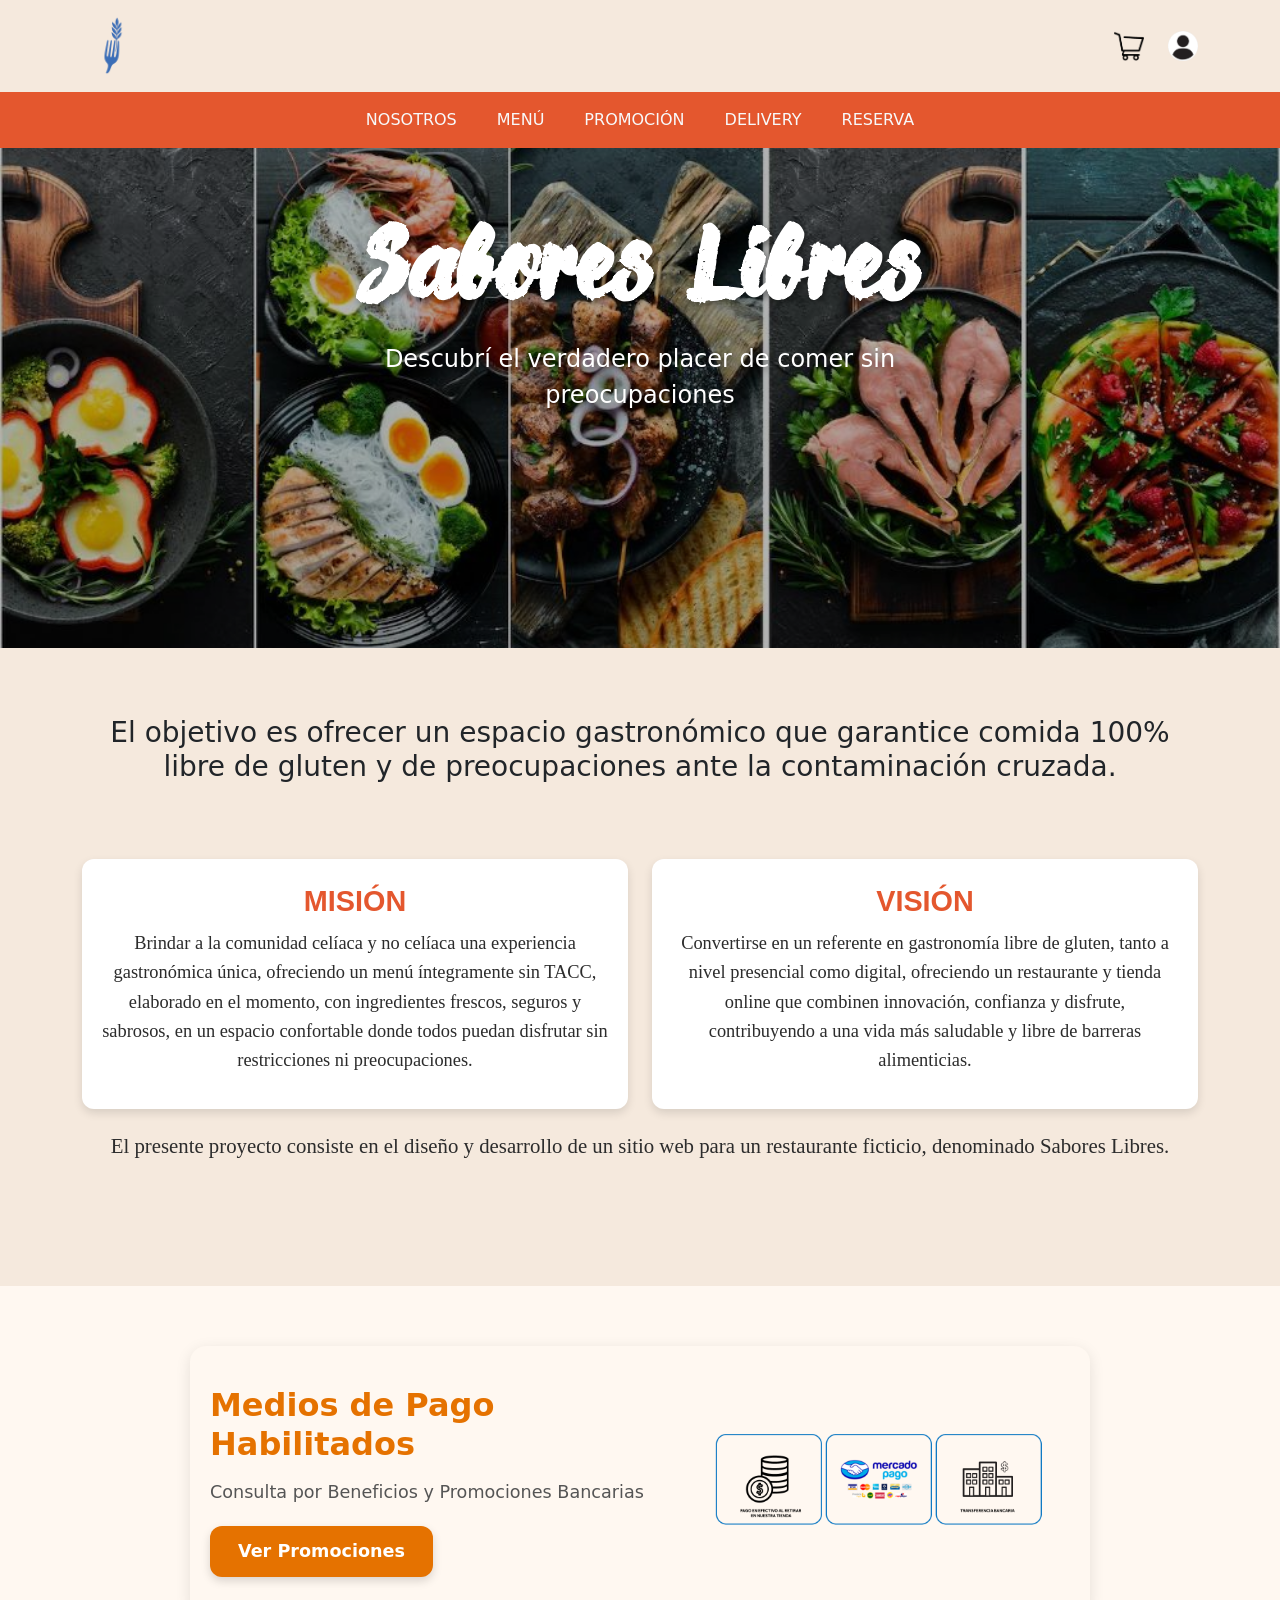
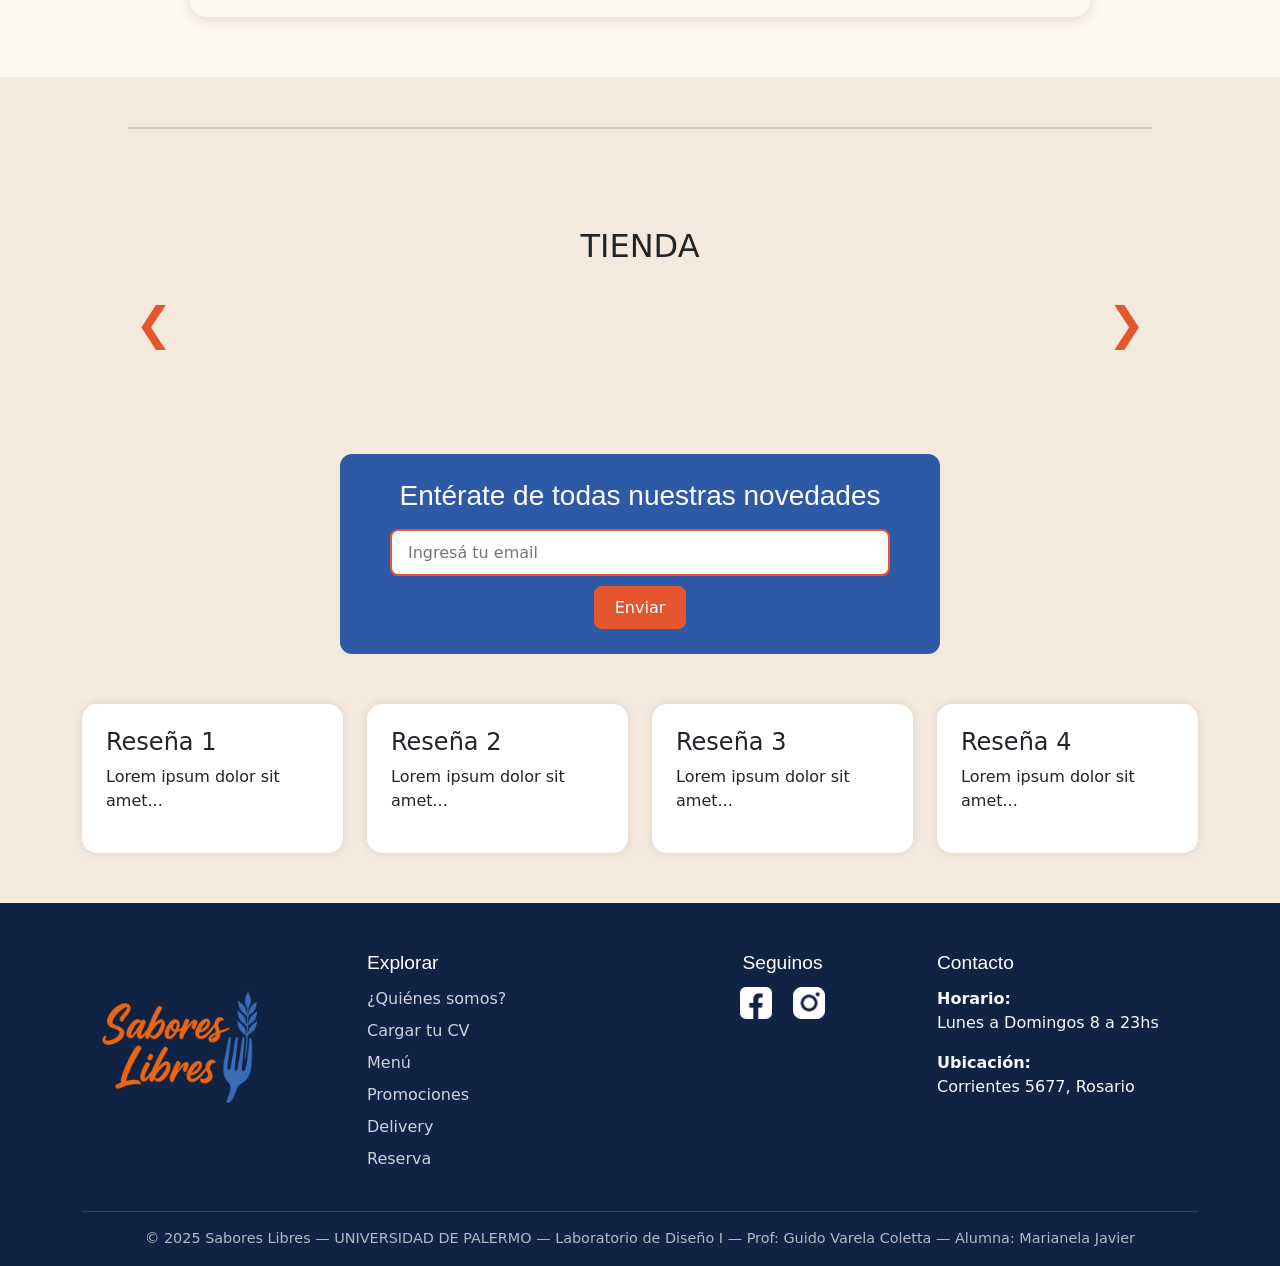
==== index.html @ a21b4529 "modificacion 1122" ====
<!DOCTYPE html>
<html lang="es">
<head>
    <meta charset="UTF-8">
    <meta name="viewport" content="width=device-width, initial-scale=1.0">
    <title>Sabores Libres SIN TACC</title>

    <!--CSS-->
    <link rel="stylesheet" href="css/style.css">

    <!--BOOTSTRAP-->
    <link href="https://cdn.jsdelivr.net/npm/bootstrap@5.3.8/dist/css/bootstrap.min.css" rel="stylesheet">


</head>


<body class="bg1"> <!-- Fondo beige general -->

<!--HEADER-->
<header class="header-principal bg1">

    <div class="container d-flex justify-content-between align-items-center py-3 position-relative">

        <!--LOGO TENEDOR-->
        <img src="img/tenedor.png" alt="Tenedor" class="tenedor-header">

        <!--ICONOS: TIENDA + USUARIO-->
        <div class="header-opciones d-flex align-items-center gap-4">
            <a href="#"><img src="img/tienda.png" alt="Tienda" class="icono-header"></a>
            <a href="#"><img src="img/usuario.png" alt="Usuario" class="icono-header"></a>
        </div>

    </div>


    <!--BARRA DE NAVEGACIÓN NARANJA -->
    <nav class="navbar navbar-expand-lg bg2">
        <div class="container">
  
        <button class="navbar-toggler" type="button"
            data-bs-toggle="collapse" data-bs-target="#navBarPrincipal">
            <span class="navbar-toggler-icon"></span>
        </button>
  
        <div class="collapse navbar-collapse justify-content-center" id="navBarPrincipal">
            <ul class="navbar-nav gap-4 text-center">
            <li class="nav-item"><a class="nav-link text-light nav-btn" data-section="inicio" href="#">NOSOTROS</a></li>
            <li class="nav-item"><a class="nav-link text-light nav-btn" data-section="menu" href="#">MENÚ</a></li>
            <li class="nav-item"><a class="nav-link text-light nav-btn" data-section="promo" href="#">PROMOCIÓN</a></li>
            <li class="nav-item"><a class="nav-link text-light nav-btn" data-section="delivery" href="#">DELIVERY</a></li>
            <li class="nav-item"><a class="nav-link text-light nav-btn" data-section="reserva" href="#">RESERVA</a></li>
            </ul>
        </div>
  
        </div>
    </nav>
   
    
    <!-- Banner superior / SLIDER -->
    <div id="bannerCarousel" class="carousel slide" data-bs-ride="carousel">

        <div class="carousel-inner">
            <div class="carousel-item active" data-bs-interval="3000">
                <img src="img/banner1.jpg" class="d-block w-100" alt="">
            </div>
            <div class="carousel-item" data-bs-interval="3000">
                <img src="img/banner2.jpg" class="d-block w-100" alt="">
            </div>
            <div class="carousel-item" data-bs-interval="3000">
                <img src="img/banner3.jpg" class="d-block w-100" alt="">
            </div>
        </div>

    </div>

    <!--TEXTO FIJO SOBRE EL SLIDER-->
        <div class="slider-text">
            <h1>Sabores Libres</h1>
            <p>Descubrí el verdadero placer de comer sin preocupaciones</p>
        </div>
</header>


</body>
<!--ÁREA DINÁMICA (FONDO BEIGE) -->
    <!--SECCIÓN MENÚ TIPO REVISTA-->
<section id="seccion-menu" class="bg1 py-5" style="display:none;">

    <div class="container text-center">

        <h2 class="mb-4">MENÚ</h2>

        <!-- Botón para descargar PDF -->
        <a href="pdf/menu.pdf" download class="btn-descargar-menu">
            📄 Descargar Menú (PDF)
        </a>
        

        <!-- CONTENEDOR TIPO REVISTA -->
        <div class="menu-revista d-flex justify-content-center align-items-center gap-3">

            <!-- Flecha izquierda -->
            <button class="menu-arrow" id="menu-prev">❮</button>

            <!-- Páginas -->
            <div class="menu-pages d-flex">

                <img id="menu-pag1" src="img/menu1.png" class="menu-img">
                <img id="menu-pag2" src="img/menu2.png" class="menu-img">

            </div>

            <!-- Flecha derecha -->
            <button class="menu-arrow" id="menu-next">❯</button>

        </div>

    </div>

</section>


<!--SECCIÓN NOSOTROS-->
<section id="seccion-nosotros" class="bg1 py-5">

    <!--CONCEPTO SABORES LIBRES-->
    <div class="contenido-dinamico mb-5 container text-center">
        <h3 class="nosotros-title">
            El objetivo es ofrecer un espacio gastronómico que garantice comida 100% libre de gluten y de preocupaciones ante la contaminación cruzada.
        </h3>
    </div>

    <!--MISIÓN Y VISIÓN-->
    <div class="mision-vision container mt-5">
        <div class="row justify-content-center g-4">

            <!--Misión-->
            <div class="col-md-6 col-12">
                <div class="mv-box">
                    <h2 class="mv-title">MISIÓN</h2>
                    <h3 class="mv-text">
                        Brindar a la comunidad celíaca y no celíaca una experiencia gastronómica única,
                        ofreciendo un menú íntegramente sin TACC, elaborado en el momento, con ingredientes
                        frescos, seguros y sabrosos, en un espacio confortable donde todos puedan disfrutar
                        sin restricciones ni preocupaciones.
                    </h3>
                </div>
            </div>

            <!--Visión-->
            <div class="col-md-6 col-12">
                <div class="mv-box">
                    <h2 class="mv-title">VISIÓN</h2>
                    <h3 class="mv-text">
                        Convertirse en un referente en gastronomía libre de gluten, tanto a nivel presencial
                        como digital, ofreciendo un restaurante y tienda online que combinen innovación,
                        confianza y disfrute, contribuyendo a una vida más saludable y libre de barreras alimenticias.
                    </h3>
                </div>
            </div>

        </div>
    </div>
    
    <div class="contenido-dinamico mb-5 container text-center">
        <h3 class="inicio-subtitle">
        El presente proyecto consiste en el diseño y desarrollo de un sitio web para un restaurante ficticio, denominado Sabores Libres.
        </h3>
    </div>

</section>


<!-- SECCIÓN RESERVA -->
<section id="seccion-reserva" class="bg1 py-5" style="display:none;">
    <div class="container text-center">
      <h2 class="mb-4">Hacé tu Reserva</h2>
      <p>"Reservá tu mesa en Sabores Libres y descubrí el verdadero placer de comer sin preocupaciones."</p>
  
      <form id="form-reserva">
        <!-- Paso 1 -->
        <div class="reserva-paso" id="reserva-paso1">
          <div class="row justify-content-center g-3">
            <div class="col-md-5">
              <label>Desayuno / Almuerzo / Merienda / Cena:</label>
              <select id="tipoReserva" class="form-select">
                <option value="">Elegí tu opción</option>
                <option>Desayuno</option>
                <option>Almuerzo</option>
                <option>Merienda</option>
                <option>Cena</option>
              </select>
            </div>
  
            <div class="col-md-5">
              <label>Cantidad de personas:</label>
              <select id="personas" class="form-select">
                <option value="">Seleccionar</option>
                <option>1</option><option>2</option><option>3</option>
                <option>4</option><option>5</option><option>6</option>
              </select>
            </div>
          </div>
  
          <button type="button" id="btnPaso1" class="btn btn-primary mt-4">Siguiente</button>
        </div>
  
        <!-- Paso 2 -->
        <div class="reserva-paso" id="reserva-paso2" style="display:none;">
          <label>Seleccioná fecha y hora:</label>
          <div class="row justify-content-center g-3 mt-3">
            <div class="col-md-5">
              <input type="date" class="form-control">
            </div>
            <div class="col-md-5">
                <label for="horaReserva" class="form-label">Horario:</label>
                <select id="horaReserva" class="form-select">
                  <option value="">Seleccioná horario</option>
                  <option>09:00</option>
                  <option>09:30</option>
                  <option>10:00</option>
                  <option>10:30</option>
                  <option>11:00</option>
                  <option>11:30</option>
                  <option>12:00</option>
                  <option>12:30</option>
                  <option>13:00</option>
                  <option>13:30</option>
                  <option>14:00</option>
                  <option>14:30</option>
                  <option>15:00</option>
                  <option>15:30</option>
                  <option>16:00</option>
                  <option>16:30</option>
                  <option>17:00</option>
                  <option>17:30</option>
                  <option>18:00</option>
                  <option>18:30</option>
                  <option>19:00</option>
                  <option>19:30</option>
                  <option>20:00</option>
                  <option>20:30</option>
                  <option>21:00</option>
                  <option>21:30</option>
                  <option>22:00</option>
                </select>
              </div>
               
          </div>
          <div class="mt-4">
            <button type="button" class="btn btn-secondary" id="volver1">Volver</button>
            <button type="button" class="btn btn-primary" id="btnPaso2">Siguiente</button>
          </div>
        </div>
  
        <!-- Paso 3 -->
        <div class="reserva-paso" id="reserva-paso3" style="display:none;">
          <div class="row justify-content-center g-3">
            <div class="col-md-5">
              <input type="text" class="form-control" placeholder="Nombre Completo">
            </div>
            <div class="col-md-5">
              <input type="tel" class="form-control" placeholder="Teléfono de contacto">
            </div>
          </div>
          <div class="mt-4">
            <button type="button" class="btn btn-secondary" id="volver2">Volver</button>
            <button type="button" class="btn btn-primary" id="btnPaso3">Siguiente</button>
          </div>
        </div>
  
        <!-- Paso 4 (Confirmación) -->
        <!-- Paso 4 (Confirmación) -->
            <div class="reserva-paso" id="reserva-paso4" style="display:none;">
                <h3>✅ ¡Tu reserva ha sido confirmada!</h3>
                <p>Nos comunicaremos contigo para finalizar los detalles.</p>
                <button type="button" class="btn btn-primary" id="volverInicio">Volver al Inicio</button>
            </div>
    </form>
    </div>
</section>


<!-- SECCIÓN DELIVERY -->
<section id="seccion-delivery" class="bg1 py-5" style="display:none;">
    <div class="container delivery-container d-flex align-items-center justify-content-between flex-wrap">
  
      <!-- Columna Izquierda -->
      <div class="delivery-text text-center text-lg-start">
        <h3 class="mb-3">¡Hacé tu Pedido!</h3>
        <p class="mb-4">Encontrá a <strong>Sabores Libres</strong> en <strong>Pedidos Ya</strong> y disfrutá nuestros sabores sin gluten donde quieras.</p>
  
        <!-- 🔗 Botón que redirige a la página oficial de Pedidos Ya -->
        <a href="https://www.pedidosya.com.ar/" target="_blank" rel="noopener noreferrer">
          <img src="img/pedidoya.jpg" alt="Pedido Ya" class="delivery-btn">
        </a>
      </div>
  
      <!-- Columna Derecha -->
      <div class="delivery-img text-center mt-4 mt-lg-0">
        <img src="img/delivery.png" alt="Repartidor Sabores Libres" class="img-fluid" style="max-width: 350px;">
      </div>
  
    </div>
  </section>  
  
<!--PROMOCION-->
<section id="seccion-promocion">
    <div class="promocion-container">
      <div class="promocion-text">
        <h2>Medios de Pago Habilitados</h2>
        <p>Consulta por Beneficios y Promociones Bancarias</p>
        <a href="#" class="promocion-btn">Ver Promociones</a>
      </div>
      <div class="promocion-img">
        <img src="img/promocion.png" alt="Promociones Bancarias">
      </div>
    </div>
</section>
  
   
</section>

<!--LÍNEA DIVISORIA-->
<div class="seccion-divider"></div>

<!--SECCIÓN TIENDA-->
<section id="seccion-tienda" class="bg1 py-5">

    <div class="container text-center">

        <h2 class="mb-4">TIENDA</h2>

        <!-- CARRUSEL -->
        <div class="tienda-wrapper">

            <button class="tienda-arrow" id="tienda-prev">❮</button>

            <!-- Ventana del carrusel -->
            <div class="tienda-viewport">
                <div class="tienda-track" id="tienda-track">
                    <!-- JS insertará los productos aquí -->
                </div>
            </div>

            <button class="tienda-arrow" id="tienda-next">❯</button>

        </div>

    </div>

</section>

<!--NEWSLETTER-->
        <section class="newsletter mt-5">
            <h3>Entérate de todas nuestras novedades</h3>
            <div class="mt-3">
                <input type="text" placeholder="Ingresá tu email">
                <button>Enviar</button>
            </div>
        </section>

        <!-- Reseñas -->
        <section class="resenas container">
            <div class="row g-4">

                <div class="col-md-3">
                    <div class="resena-box">
                        <h4>Reseña 1</h4>
                        <p>Lorem ipsum dolor sit amet...</p>
                    </div>
                </div>

                <div class="col-md-3">
                    <div class="resena-box">
                        <h4>Reseña 2</h4>
                        <p>Lorem ipsum dolor sit amet...</p>
                    </div>
                </div>

                <div class="col-md-3">
                    <div class="resena-box">
                        <h4>Reseña 3</h4>
                        <p>Lorem ipsum dolor sit amet...</p>
                    </div>
                </div>

                <div class="col-md-3">
                    <div class="resena-box">
                        <h4>Reseña 4</h4>
                        <p>Lorem ipsum dolor sit amet...</p>
                    </div>
                </div>

            </div>
        </section>

    </div>

<!-- SECCIÓN CARGA TU CV -->
<section id="seccion-cv" class="bg1 py-5" style="display:none;">
    <div class="container">
        <h2 class="text-center mb-4">Cargar tu CV</h2>
        <p class="text-center mb-4">¡Queremos conocerte! Subí tu currículum en formato PDF y nos pondremos en contacto.</p>

        <form id="form-cv" class="mx-auto" style="max-width:600px;" enctype="multipart/form-data">
            <!-- Nombre -->
            <div class="mb-3">
                <label for="nombre" class="form-label">Nombre Completo</label>
                <input type="text" class="form-control" id="nombre" name="nombre" placeholder="Tu nombre completo" required>
            </div>

            <!-- Email -->
            <div class="mb-3">
                <label for="email" class="form-label">Correo Electrónico</label>
                <input type="email" class="form-control" id="email" name="email" placeholder="tucorreo@ejemplo.com" required>
            </div>

            <!-- Teléfono -->
            <div class="mb-3">
                <label for="telefono" class="form-label">Teléfono</label>
                <input type="tel" class="form-control" id="telefono" name="telefono" placeholder="(011) 1234-5678" required>
            </div>

            <!-- Archivo PDF -->
            <div class="mb-4">
                <label for="archivo" class="form-label">Subí tu CV (PDF)</label>
                <input type="file" class="form-control" id="archivo" name="archivo" accept=".pdf" required>
            </div>

            <!-- Botones -->
            <div class="d-flex justify-content-between">
                <label class="btn btn-secondary mb-0">
                    Cargar Archivo
                    <input type="file" id="archivo-btn" name="archivo-btn" accept=".pdf" style="display:none;">
                </label>
                <button type="submit" class="btn btn-primary">Enviar</button>
            </div>
        </form>

        <!-- Mensaje de confirmación -->
        <div id="mensaje-cv" class="mt-3 text-center text-success" style="display:none;">
            ✅ ¡Tu CV ha sido enviado con éxito!
        </div>
    </div>
</section>


<!--FOOTER-->
<footer class="footer bg3 text-light pt-5 pb-3">
    <div class="container">
        <div class="row gy-4">

            <!--LOGO-->
            <div class="col-md-3 text-center text-md-start">
                <img src="img/logo.png" class="footer-logo mb-3" alt="Logo Sabores Libres">
            </div>

            <!--MENÚ-->
            <div class="col-md-3">
                <h5 class="footer-title">Explorar</h5>
                <ul class="footer-links">
                    <li><a href="#" class="nav-btn" data-section="inicio">¿Quiénes somos?</a></li>
                    <li><a href="#" onclick="mostrarSeccion('cv')">Cargar tu CV</a></li>

                    <li><a href="#" class="nav-btn" data-section="menu">Menú</a></li>
                    <li><a href="#" class="nav-btn" data-section="promo">Promociones</a></li>
                    <li><a href="#" class="nav-btn" data-section="delivery">Delivery</a></li>
                    <li><a href="#" class="nav-btn" data-section="reserva">Reserva</a></li>
                </ul>
            </div>

            <!--REDES-->
            <div class="col-md-3 text-center">
                <h5 class="footer-title">Seguinos</h5>
                <div class="footer-redes mt-2">
                    <a href="#"><img src="img/facebook.png" alt="Facebook"></a>
                    <a href="#"><img src="img/instagram.png" alt="Instagram"></a>
                </div>
            </div>

            <!--HORARIOS-->
            <div class="col-md-3">
                <h5 class="footer-title">Contacto</h5>
                <p><strong>Horario:</strong><br>Lunes a Domingos 8 a 23hs</p>
                <p><strong>Ubicación:</strong><br>Corrientes 5677, Rosario</p>
            </div>

        </div>

        <!--LÍNEA FINAL-->
        <div class="text-center mt-4 pt-3 footer-copy">
            © 2025 Sabores Libres — UNIVERSIDAD DE PALERMO — Laboratorio de Diseño I — Prof: Guido Varela Coletta — Alumna: Marianela Javier
        </div>
    </div>
</footer>

  
  


<!--BOOTSTRAP SCRIPT -->
<script src="https://cdn.jsdelivr.net/npm/bootstrap@5.3.8/dist/js/bootstrap.bundle.min.js"></script>

</body>
</html>
---- css/style.css ----
/*TIPOGRAFÍA PERSONALIZADA*/
@font-face {
    font-family: 'Richie Brusher';
    src: url('../fonts/Richie Brusher.ttf') format('truetype');
    font-display: swap;
}

/*VARIABLES GLOBALES*/
:root {
    --section: #F5E9DD;
    --header2: #E4572E;
    --botton: #2E59A7;
    --footer: #102345;
    --text: #2C2C2C;
    --text2: #FFFFFF;
}

/*FONDOS*/
.bg1 { background: var(--section); }
.bg2 { background: var(--header2); }
.bg3 { background: var(--footer); }

/*GLOBAL*/
body {
    background-color: var(--section);
    color: var(--text);
    font-family: 'Josefin Slab', serif;
}


/*HEADER*/
header {
    position: relative;
}

/*LOGO TENEDOR*/
.tenedor-header {
    width: 60px;
}

/*ICONOS: TIENDA + USUARIO*/
.icono-header {
    width: 32px;
    transition: 0.3s;
}

.icono-header:hover {
    transform: scale(1.1);
    opacity: 0.8;
}

/*ENLACES DEL HEADER (si agregrego texto)*/
.header-link {
    text-decoration: none;
    color: var(--text);
    font-family: 'Raleway', sans-serif;
    font-weight: 600;
    transition: 0.3s;
}

.header-link:hover {
    color: var(--header2);
}

.header-opciones img {
    width: 30px;
    cursor: pointer;
    transition: 0.3s ease;
}

.header-opciones img:hover {
    transform: scale(1.12);
    opacity: 0.85;
}

/*SLIDER- BANNER*/
.carousel-item img {
    width: 100%;
    height: 60vh; 
    max-height: 500px;
    object-fit: cover;
    filter: brightness(70%);
}

/*TEXTO FIJO SLIDER- BANNER*/
.slider-text {
    position: absolute;
    top: 50%;
    left: 50%;
    transform: translate(-50%, -50%);
    z-index: 10;
    text-align: center;
    color: white;
    text-shadow: 3px 3px 6px rgba(0,0,0,0.4);
}

.slider-text h1 {
    font-family: 'Richie Brusher', cursive;
    font-size: clamp(2.5rem, 8vw, 6rem);
    font-weight: 800;
}

.slider-text p {
    font-size: clamp(1rem, 2vw, 1.5rem);
}

/*ÁREA DINÁMICA*/
.content-area {
    padding-top: 4rem;
    padding-bottom: 4rem;
}

/*TIENDA + PRODUCTOS*/
    /*Contenedor*/
    .tienda-wrapper {
        display: flex;
        align-items: center;
        justify-content: center;
        gap: 15px;
    }
    
        /*Flechas*/
    .tienda-arrow {
        background: none;
        border: none;
        font-size: 45px;
        cursor: pointer;
        color: #E4572E;
        transition: 0.2s;
    }
    .tienda-arrow:hover {
        transform: scale(1.15);
    }
    
        /*VIEWPORT (ventana visible)*/
    .tienda-viewport {
        width: 80%;
        max-width: 900px;
        overflow: hidden;
        border-radius: 12px;
    }
    
        /*TRACK (carril que se mueve)*/
    .tienda-track {
        display: flex;
        transition: transform 0.4s ease; 
    }
    
        /*CADA PRODUCTO*/
    .tienda-item {
        width: 25%;            
        padding: 10px;
        text-align: center;
    }
    
    .tienda-item img {
        width: 100%;
        height: 180px;           
        object-fit: cover;
        border-radius: 10px;
        box-shadow: 0 4px 8px rgba(0,0,0,0.1);
    }
    
    .tienda-item p {
        margin: 5px 0 0;
        font-size: 14px;
    }
    
        /*RESPONSIVE*/
    @media (max-width: 768px) {
        .tienda-item {
            width: 50%;   /* En móvil → 2 productos por fila */
        }
    }



/*CONTENIDO DINÁMICO: INICIO*/

   .contenido-dinamico {
    max-width: 900px;
    margin: 0 auto;
    text-align: center;
    padding: 20px 15px;
}

.inicio-title {
    font-family: 'Raleway', sans-serif;
    font-size: 2rem;
    font-weight: 700;
    color: var(--text);
    margin-bottom: 20px;
}

.inicio-subtitle {
    font-family: 'Josefin Slab', serif;
    font-size: 1.3rem;
    font-weight: 400;
    color: var(--text);
    line-height: 1.6;
}

/*SECCIÓN MISIÓN & VISIÓN*/

   .mision-vision {
    max-width: 950px;
    margin: 0 auto;
}

.mv-box {
    background: white;
    padding: 25px 20px;
    border-radius: 12px;
    box-shadow: 0 4px 10px rgba(0,0,0,0.12);
    text-align: center;
}

.mv-title {
    font-family: 'Raleway', sans-serif;
    font-size: 1.8rem;
    font-weight: 700;
    color: var(--header2);
    margin-bottom: 10px;
}

.mv-text {
    font-family: 'Josefin Slab', serif;
    font-size: 1.15rem;
    color: var(--text);
    line-height: 1.6;
}

/* LÍNEA DIVISORIA ENTRE SECCIONES */
.seccion-divider {
    width: 80%;
    height: 2px;
    background-color: rgba(0,0,0,0.15);
    margin: 50px auto;
    border-radius: 50px;
}



/* NEWSLETTER */
.newsletter {
    background: var(--botton);
    color: white;
    padding: 25px 20px;
    border-radius: 12px;
    text-align: center;
    max-width: 600px;
    margin: 0 auto; /* centra todo el newsletter */
}

.newsletter h3 {
    font-family: 'Raleway', sans-serif;
    margin-bottom: 15px;
}

    /* Contenedor del input + botón */
.newsletter div {
    display: flex;
    justify-content: center;
    gap: 10px;
    flex-wrap: wrap; /* no se rompe en mobile */
}

    /* Input */
.newsletter input {
    padding: 0.6rem 1rem;
    border-radius: 8px;
    border: 2px solid var(--header2);
    width: 500px;
}

    /* Botón */
.newsletter button {
    padding: 0.6rem 1.3rem;
    border-radius: 8px;
    background: var(--header2);
    color: white;
    border: none;
    cursor: pointer;
    transition: 0.3s;
}

.newsletter button:hover {
    background: var(--footer);
}

    /* RESPONSIVE */
@media (max-width: 480px) {
    .newsletter {
        padding: 20px;
    }

    .newsletter div {
        flex-direction: column; 
    }

    .newsletter input,
    .newsletter button {
        width: 100%;
    }
}


/*RESEÑAS*/
.resenas {
    padding: 50px 0;
}

.resena-box {
    background: white;
    padding: 1.5rem;
    border-radius: 15px;
    box-shadow: 0 0 10px rgba(0,0,0,0.1);
}

/*FOOTER*/
   .footer {
    background: var(--footer);
    color: var(--text2);
}

.footer-logo {
    width: 200px;
}

.footer-desc {
    font-size: 0.95rem;
    opacity: 0.8;
}

.footer-title {
    font-family: 'Raleway', sans-serif;
    font-size: 1.2rem;
    margin-bottom: 0.8rem;
    color: var(--text2);
}

.footer-links {
    list-style: none;
    padding: 0;
}

.footer-links li {
    margin-bottom: 0.5rem;
}

.footer-links li a {
    color: var(--text2);
    text-decoration: none;
    opacity: 0.8;
    transition: 0.3s;
}

.footer-links li a:hover {
    opacity: 1;
    color: var(--header2);
}

.footer-redes img {
    width: 32px;
    margin: 0 8px;
    transition: 0.3s;
}

.footer-redes img:hover {
    transform: scale(1.15);
    opacity: 0.8;
}


.footer-copy {
    border-top: 1px solid rgba(255,255,255,0.2);
    padding-top: 12px;
    font-size: 0.9rem;
    opacity: 0.7;
}

    /*RESPONSIVE FOOTER*/
@media (max-width: 768px) {

    .slider-text h1 {
        font-size: 3rem;
    }

    .slider-text p {
        font-size: 1.1rem;
    }

    .tenedor-header {
        width: 45px;
        top: 5px;
        left: 5px;
    }

}

/* REVISTA MENÚ */
.menu-img {
    width: 350px;
    height: 500px;
    object-fit: cover;
    border-radius: 10px;
    box-shadow: 0 0 8px rgba(0,0,0,0.2);
}

.menu-revista {
    margin-top: 30px;
}

.menu-arrow {
    background: none;
    border: none;
    font-size: 2.5rem;
    cursor: pointer;
    padding: 10px;
    color: var(--header2);
}

.menu-arrow:hover {
    opacity: 0.7;
}

    /* Responsive */
@media (max-width: 768px) {
    .menu-img {
        width: 150px;
        height: 220px;
    }
}


/*ESTILOS REVISTA – MENÚ*/
.menu-revista {
    display: flex;
    justify-content: center;
    align-items: center;
    gap: 25px;
    margin-top: 30px;
}

.menu-img {
    width: 350px;
    height: 500px;
    object-fit: cover;
    border-radius: 12px;
    box-shadow: 0 4px 12px rgba(0,0,0,0.25);
}

    /* Contenedor de páginas lado a lado */
.menu-pages {
    display: flex;
    gap: 15px;
}

    /* Flechas */
.menu-arrow {
    background: var(--header2);
    color: white;
    border: none;
    font-size: 2rem;
    width: 55px;
    height: 55px;
    border-radius: 50%;
    cursor: pointer;
    transition: 0.25s;
    display: flex;
    align-items: center;
    justify-content: center;
}

.menu-arrow:hover {
    background: var(--botton);
    transform: scale(1.1);
}

    /* RESPONSIVE REVISTA*/
@media (max-width: 768px) {

    .menu-img {
        width: 150px;
        height: 220px;
        border-radius: 8px;
    }

    .menu-arrow {
        width: 45px;
        height: 45px;
        font-size: 1.5rem;
    }

    .menu-pages {
        gap: 8px;
    }
}


/*BOTÓN DESCARGAR MENÚ PDF*/

.btn-descargar-menu {
    display: inline-block;
    background: var(--header2);
    color: white;
    padding: 12px 28px;
    font-size: 1.2rem;
    border-radius: 10px;
    text-decoration: none;
    font-weight: 600;
    transition: 0.3s;
    box-shadow: 0 4px 10px rgba(0,0,0,0.15);
}

.btn-descargar-menu:hover {
    background: var(--botton);
    transform: translateY(-3px);
}


/* RESERVAS */
    /*CONTENEDOR GENERAL DEL FORMULARIO*/
#seccion-reserva {
    background-color: #fff8f0; /* beige claro */
    padding: 3rem 2rem;
    border-radius: 20px;
    box-shadow: 0 8px 20px rgba(0,0,0,0.1);
    max-width: 600px;
    margin: 3rem auto;
    position: relative;
    z-index: 10;
  }
  
  /*TÍTULO*/
  #seccion-reserva h2 {
    text-align: center;
    color: #e07a2c; /* naranja principal */
    margin-bottom: 1.5rem;
    font-family: 'Poppins', sans-serif;
    font-weight: 600;
    letter-spacing: 1px;
  }
  
    /*CAMPOS DEL FORMULARIO */
  #seccion-reserva form {
    display: flex;
    flex-direction: column;
    gap: 1rem;
  }
  
  #seccion-reserva label {
    font-weight: 500;
    color: #444;
  }
  
  #seccion-reserva input,
  #seccion-reserva select,
  #seccion-reserva textarea {
    padding: 0.8rem;
    border: 1.5px solid #ccc;
    border-radius: 10px;
    font-size: 1rem;
    transition: all 0.3s ease;
  }
  
  /*Efecto al pasar el mouse sobre los campos */
  #seccion-reserva input:hover,
  #seccion-reserva select:hover,
  #seccion-reserva textarea:hover {
    border-color: #e07a2c;
    background-color: #fff1e6;
  }
  
  /*BOTÓN PRINCIPAL */
  #seccion-reserva button {
    background-color: #e07a2c;
    color: white;
    border: none;
    border-radius: 12px;
    padding: 0.9rem;
    font-size: 1.1rem;
    font-weight: 600;
    cursor: pointer;
    transition: all 0.3s ease;
    margin-top: 1rem;
  }
  
  /*EFECTO HOVER DEL BOTÓN */
  #seccion-reserva button:hover {
    background-color: #ff9c4a;
    transform: translateY(-3px);
    box-shadow: 0 5px 15px rgba(224, 122, 44, 0.4);
  }
  
  /*MENSAJE DE CONFIRMACIÓN (paso 4) */
  #mensaje-confirmacion {
    text-align: center;
    font-size: 1.2rem;
    color: #2d6a4f;
    background-color: #e6ffea;
    border: 1px solid #b7f2c2;
    border-radius: 12px;
    padding: 1rem;
    margin-top: 1.5rem;
    display: none; /* se muestra solo cuando se confirma */
  }
  
  /*AJUSTE DE ALINEACIÓN DEL PASO 1*/
#seccion-reserva .reserva-paso .row {
    display: flex;
    justify-content: center;
    align-items: flex-start;
    flex-wrap: wrap;
    gap: 1.5rem;
  }
  
  #seccion-reserva .reserva-paso .col-md-5 {
    flex: 1 1 300px; 
    max-width: 400px;
  }
  
  #seccion-reserva select.form-select {
    height: 50px;
    border-radius: 12px;
    border: 2px solid #e8e8e8;
    background-color: #fff;
    transition: all 0.3s ease;
  }
  
  #seccion-reserva select.form-select:hover {
    border-color: #ff7f00;
    box-shadow: 0 0 6px rgba(255, 127, 0, 0.3);
  }
  
    /*SELECT FECHA Y HORA (PASO 2)*/
#seccion-reserva select.form-select {
    height: 50px;
    border-radius: 12px;
    border: 2px solid #e8e8e8;
    font-size: 1rem;
    background-color: #fff;
    transition: all 0.3s ease;
    padding: 10px 15px;
  }
  
  #seccion-reserva select.form-select:hover {
    border-color: #ff7f00;
    box-shadow: 0 0 6px rgba(255, 127, 0, 0.3);
  }
  
  #seccion-reserva select.form-select:focus {
    border-color: #ff7f00;
    box-shadow: 0 0 6px rgba(255, 127, 0, 0.4);
    outline: none;
  }

  #volverInicio {
    background-color: #ff7f00;
    border: none;
    color: #fff;
    padding: 10px 25px;
    border-radius: 12px;
    font-size: 1rem;
    transition: all 0.3s ease;
    margin-top: 20px;
  }
  
  #volverInicio:hover {
    background-color: #e76e00;
    transform: scale(1.05);
  }

/*SECCIÓN DELIVERY*/
#seccion-delivery {
    background-color: #fff8f1; /* fondo claro cálido */
    padding: 60px 20px;
    display: flex;
    justify-content: center;
    align-items: center;
    flex-direction: column;
    border-top: 3px solid #f9a43f; /* línea naranja superior */
  }
  
  .delivery-container {
    background-color: #ffffff;
    border-radius: 16px;
    box-shadow: 0 4px 15px rgba(0, 0, 0, 0.1);
    padding: 40px;
    display: flex;
    align-items: center;
    justify-content: center;
    flex-wrap: wrap;
    max-width: 900px;
    width: 100%;
    gap: 40px;
  }
  
  /*Texto centrado */
  .delivery-text {
    flex: 1 1 350px;
    text-align: center;
  }
  
  .delivery-text h3 {
    color: #e57200;
    font-size: 2rem;
    font-weight: 700;
    margin-bottom: 15px;
  }
  
  .delivery-text p {
    color: #555;
    font-size: 1.1rem;
    margin-bottom: 25px;
    line-height: 1.6;
  }
  
  /*Botón PedidosYa*/
  .delivery-btn {
    width: 180px;
    border-radius: 12px;
    transition: all 0.3s ease;
    border: 2px solid transparent;
  }
  
  .delivery-btn:hover {
    transform: scale(1.05);
    border-color: #f9a43f;
    box-shadow: 0 0 15px rgba(249, 164, 63, 0.4);
  }
  
  /*Imagen del repartidor*/
  .delivery-img img {
    max-width: 350px;
    width: 100%;
    border-radius: 16px;
    transition: transform 0.3s ease;
  }
  
  .delivery-img img:hover {
    transform: scale(1.03);
  }
  
  /*Responsive*/
  @media (max-width: 768px) {
    .delivery-container {
      flex-direction: column;
      text-align: center;
      padding: 30px 20px;
    }
  
    .delivery-text {
      text-align: center;
    }
  
    .delivery-btn {
      width: 150px;
    }
  
    .delivery-img img {
      max-width: 280px;
    }
  }

  #seccion-promocion {
    background-color: #fff8f1; /* fondo claro cálido */
    padding: 60px 20px;
    display: flex;
    justify-content: center;
}

  
/*PROMOCION*/
    /* CONTENEDOR PRINCIPAL */
.promocion-container {
    display: flex;
    justify-content: center;
    align-items: center;
    flex-wrap: wrap; /* permite que se adapten en móvil */
    gap: 40px;
    max-width: 900px;
    margin: 0 auto;
    padding: 40px 20px;
    background-color: #fff8f1; /* fondo cálido similar a Delivery */
    border-radius: 16px;
    box-shadow: 0 4px 15px rgba(0,0,0,0.1);
}

    /* TEXTO */
.promocion-text {
    flex: 1 1 350px;
    text-align: left;
}

.promocion-text h2 {
    color: #e57200;
    font-size: 2rem;
    font-weight: 700;
    margin-bottom: 15px;
}

.promocion-text p {
    color: #555;
    font-size: 1.1rem;
    line-height: 1.6;
    margin-bottom: 20px;
}

    /* BOTÓN */
.promocion-btn {
    display: inline-block;
    background-color: #e57200;
    color: white;
    padding: 12px 28px;
    font-size: 1.1rem;
    font-weight: 600;
    border-radius: 12px;
    text-decoration: none;
    transition: all 0.3s ease;
    box-shadow: 0 4px 10px rgba(0,0,0,0.15);
}

.promocion-btn:hover {
    background-color: #f9a43f;
    transform: translateY(-3px);
    box-shadow: 0 5px 15px rgba(249, 164, 63, 0.4);
}

    /* IMAGEN */
.promocion-img {
    flex: 1 1 300px;
    text-align: center;
}

.promocion-img img {
    width: 100%;
    max-width: 350px;
    border-radius: 16px;
    transition: transform 0.3s ease;
}

.promocion-img img:hover {
    transform: scale(1.03);
}

    /* RESPONSIVE PROMOCIÓN*/
@media (max-width: 768px) {
    .promocion-container {
        flex-direction: column;
        text-align: center;
        padding: 30px 15px;
    }

    .promocion-text {
        text-align: center;
    }

    .promocion-btn {
        width: 80%;
        max-width: 250px;
    }

    .promocion-img img {
        max-width: 280px;
    }
}

/*SECCIÓN CARGA TU CV*/
   #seccion-cv {
    background-color: #f8f5f0; /* fondo beige */
    padding: 60px 20px;
}

#seccion-cv h2 {
    font-size: 2rem;
    font-weight: 700;
    color: #333;
    text-align: center;
    margin-bottom: 15px;
}

#seccion-cv p {
    font-size: 1.1rem;
    color: #555;
    text-align: center;
    margin-bottom: 30px;
}

    /* FORMULARIO */
#form-cv {
    background-color: #fff;
    padding: 30px;
    border-radius: 12px;
    box-shadow: 0 4px 12px rgba(0,0,0,0.1);
    max-width: 600px;
    margin: 0 auto;
}

#form-cv .form-label {
    font-weight: 500;
    color: #333;
}

#form-cv .form-control {
    border-radius: 8px;
    border: 1.5px solid #ccc;
    padding: 0.6rem 1rem;
    margin-bottom: 15px;
    font-size: 1rem;
    transition: all 0.3s ease;
}

#form-cv .form-control:hover,
#form-cv .form-control:focus {
    border-color: #e07a2c;
    box-shadow: 0 0 6px rgba(224, 122, 44, 0.2);
    outline: none;
}

    /* BOTONES */
#form-cv .btn {
    border-radius: 8px;
    min-width: 140px;
    padding: 0.6rem 1.2rem;
    font-weight: 600;
    cursor: pointer;
    transition: all 0.3s ease;
}

    /* Botón enviar */
#form-cv button.btn-primary {
    background-color: #2e59a7;
    color: #fff;
    border: none;
}

#form-cv button.btn-primary:hover {
    background-color: #1f3f7a;
    transform: translateY(-2px);
    box-shadow: 0 4px 12px rgba(0,0,0,0.2);
}

    /* Botón personalizado subir archivo */
#form-cv .btn-upload {
    position: relative;
    overflow: hidden;
    cursor: pointer;
    display: inline-block;
    background-color: #6c757d;
    color: #fff;
    padding: 0.6rem 1.2rem;
    font-weight: 600;
    border-radius: 8px;
    text-align: center;
    transition: all 0.3s ease;
}

#form-cv .btn-upload:hover {
    background-color: #5a6268;
}

#form-cv .btn-upload input[type="file"] {
    position: absolute;
    top: 0;
    left: 0;
    opacity: 0;
    width: 100%;
    height: 100%;
    cursor: pointer;
}

    /* Ícono PDF al lado del nombre de archivo */
#form-cv .btn-upload span::before {
    content: "📄 ";
    margin-right: 8px;
}

    /* Contenedor botones */
#form-cv .d-flex {
    display: flex;
    justify-content: space-between;
    gap: 15px;
    flex-wrap: wrap;
    margin-top: 20px;
}

    /* MENSAJE DE ÉXITO */
#mensaje-cv {
    font-weight: 600;
    color: green;
    font-size: 1.1rem;
    text-align: center;
    margin-top: 20px;
    display: none;
    animation: fadeInOut 4s ease forwards;
}

    /* Animación fade */
@keyframes fadeInOut {
    0%, 80% { opacity: 0; }
    10%, 70% { opacity: 1; }
}

    /*RESPONSIVE CARGA TU CV*/
@media (max-width: 768px) {
    #form-cv {
        padding: 20px;
    }

    #form-cv .d-flex {
        flex-direction: column;
        gap: 10px;
    }

    #form-cv .btn {
        width: 100%;
    }
}
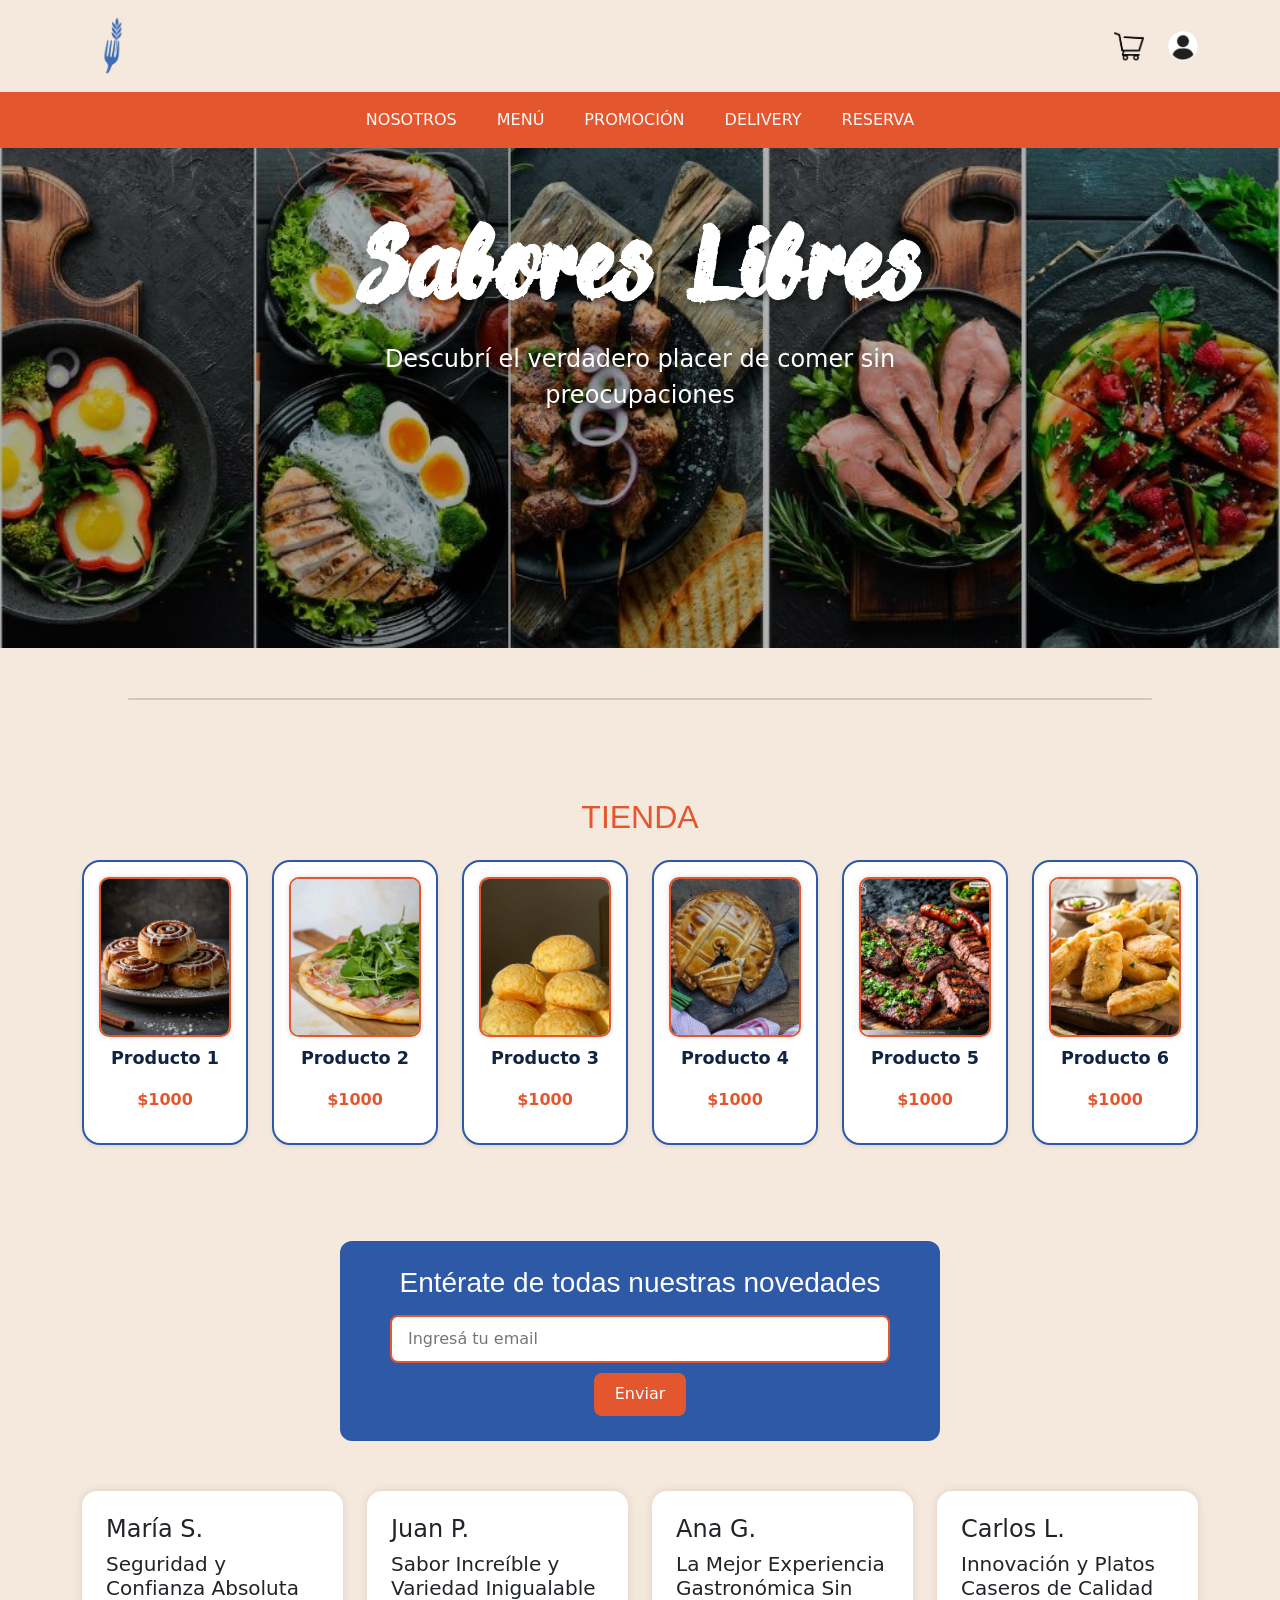
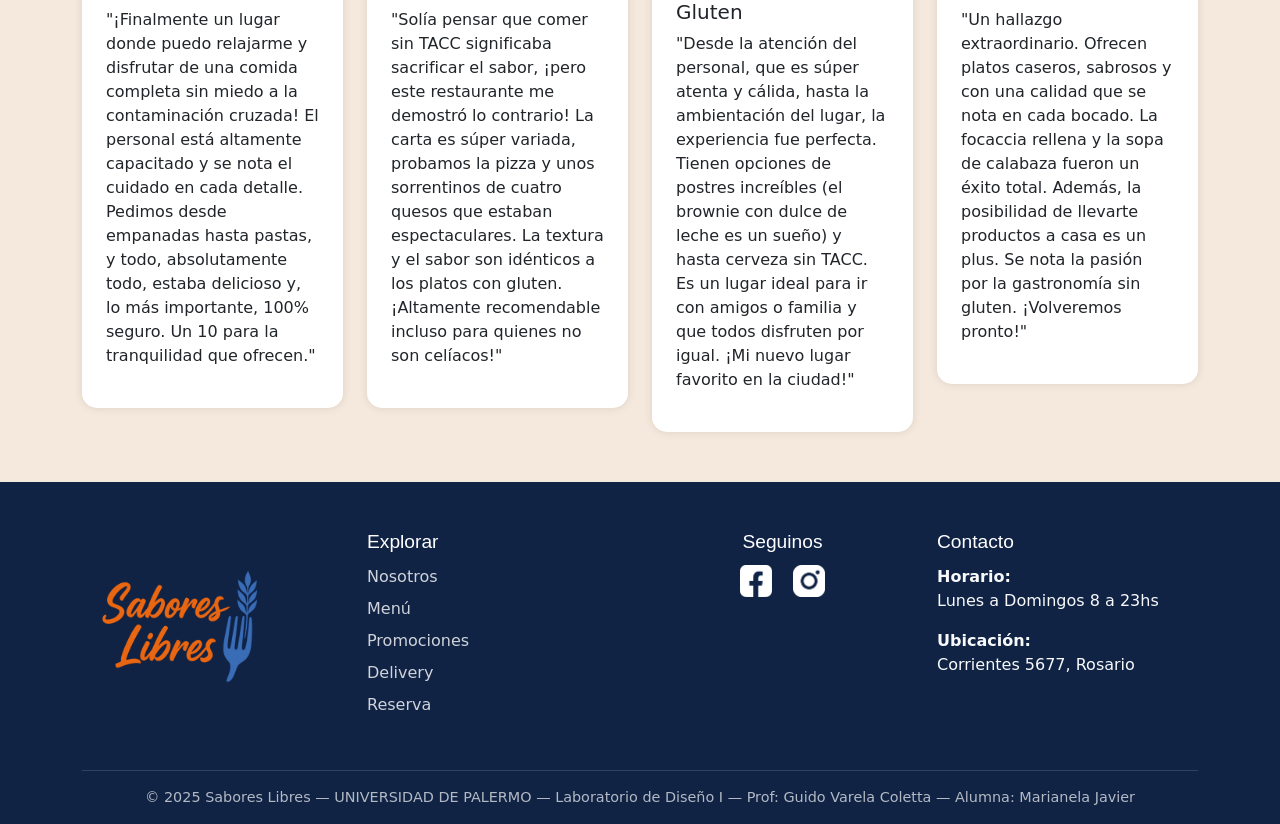
==== commit 9952c734: "modificacion 2128" ====
--- a/index.html
+++ b/index.html
@@ -14,10 +14,10 @@
 
 </head>
 
-
 <body class="bg1"> <!-- Fondo beige general -->
 
 <!--HEADER-->
+    <!--BARRA 1 LOGO + TIENDA + USUARIO -->
 <header class="header-principal bg1">
 
     <div class="container d-flex justify-content-between align-items-center py-3 position-relative">
@@ -44,12 +44,12 @@
         </button>
   
         <div class="collapse navbar-collapse justify-content-center" id="navBarPrincipal">
-            <ul class="navbar-nav gap-4 text-center">
-            <li class="nav-item"><a class="nav-link text-light nav-btn" data-section="inicio" href="#">NOSOTROS</a></li>
-            <li class="nav-item"><a class="nav-link text-light nav-btn" data-section="menu" href="#">MENÚ</a></li>
-            <li class="nav-item"><a class="nav-link text-light nav-btn" data-section="promo" href="#">PROMOCIÓN</a></li>
-            <li class="nav-item"><a class="nav-link text-light nav-btn" data-section="delivery" href="#">DELIVERY</a></li>
-            <li class="nav-item"><a class="nav-link text-light nav-btn" data-section="reserva" href="#">RESERVA</a></li>
+            <ul class="navbar-nav gap-4 MS-auto text-center">
+            <li class="nav-item"><a class="nav-link text-light nav-btn" href="nosotros.html">NOSOTROS</a></li>
+            <li class="nav-item"><a class="nav-link text-light nav-btn" href="menu.html">MENÚ</a></li>
+            <li class="nav-item"><a class="nav-link text-light nav-btn" href="promocion.html">PROMOCIÓN</a></li>
+            <li class="nav-item"><a class="nav-link text-light nav-btn" href="delivery.html">DELIVERY</a></li>
+            <li class="nav-item"><a class="nav-link text-light nav-btn" href="reserva.html">RESERVA</a></li>
             </ul>
         </div>
   
@@ -84,273 +84,78 @@
 
 </body>
 <!--ÁREA DINÁMICA (FONDO BEIGE) -->
-    <!--SECCIÓN MENÚ TIPO REVISTA-->
-<section id="seccion-menu" class="bg1 py-5" style="display:none;">
-
-    <div class="container text-center">
-
-        <h2 class="mb-4">MENÚ</h2>
-
-        <!-- Botón para descargar PDF -->
-        <a href="pdf/menu.pdf" download class="btn-descargar-menu">
-            📄 Descargar Menú (PDF)
-        </a>
-        
-
-        <!-- CONTENEDOR TIPO REVISTA -->
-        <div class="menu-revista d-flex justify-content-center align-items-center gap-3">
-
-            <!-- Flecha izquierda -->
-            <button class="menu-arrow" id="menu-prev">❮</button>
-
-            <!-- Páginas -->
-            <div class="menu-pages d-flex">
-
-                <img id="menu-pag1" src="img/menu1.png" class="menu-img">
-                <img id="menu-pag2" src="img/menu2.png" class="menu-img">
-
-            </div>
-
-            <!-- Flecha derecha -->
-            <button class="menu-arrow" id="menu-next">❯</button>
-
-        </div>
-
-    </div>
-
-</section>
-
-
-<!--SECCIÓN NOSOTROS-->
-<section id="seccion-nosotros" class="bg1 py-5">
-
-    <!--CONCEPTO SABORES LIBRES-->
-    <div class="contenido-dinamico mb-5 container text-center">
-        <h3 class="nosotros-title">
-            El objetivo es ofrecer un espacio gastronómico que garantice comida 100% libre de gluten y de preocupaciones ante la contaminación cruzada.
-        </h3>
-    </div>
-
-    <!--MISIÓN Y VISIÓN-->
-    <div class="mision-vision container mt-5">
-        <div class="row justify-content-center g-4">
-
-            <!--Misión-->
-            <div class="col-md-6 col-12">
-                <div class="mv-box">
-                    <h2 class="mv-title">MISIÓN</h2>
-                    <h3 class="mv-text">
-                        Brindar a la comunidad celíaca y no celíaca una experiencia gastronómica única,
-                        ofreciendo un menú íntegramente sin TACC, elaborado en el momento, con ingredientes
-                        frescos, seguros y sabrosos, en un espacio confortable donde todos puedan disfrutar
-                        sin restricciones ni preocupaciones.
-                    </h3>
-                </div>
-            </div>
-
-            <!--Visión-->
-            <div class="col-md-6 col-12">
-                <div class="mv-box">
-                    <h2 class="mv-title">VISIÓN</h2>
-                    <h3 class="mv-text">
-                        Convertirse en un referente en gastronomía libre de gluten, tanto a nivel presencial
-                        como digital, ofreciendo un restaurante y tienda online que combinen innovación,
-                        confianza y disfrute, contribuyendo a una vida más saludable y libre de barreras alimenticias.
-                    </h3>
-                </div>
-            </div>
-
-        </div>
-    </div>
-    
-    <div class="contenido-dinamico mb-5 container text-center">
-        <h3 class="inicio-subtitle">
-        El presente proyecto consiste en el diseño y desarrollo de un sitio web para un restaurante ficticio, denominado Sabores Libres.
-        </h3>
-    </div>
-
-</section>
-
-
-<!-- SECCIÓN RESERVA -->
-<section id="seccion-reserva" class="bg1 py-5" style="display:none;">
-    <div class="container text-center">
-      <h2 class="mb-4">Hacé tu Reserva</h2>
-      <p>"Reservá tu mesa en Sabores Libres y descubrí el verdadero placer de comer sin preocupaciones."</p>
-  
-      <form id="form-reserva">
-        <!-- Paso 1 -->
-        <div class="reserva-paso" id="reserva-paso1">
-          <div class="row justify-content-center g-3">
-            <div class="col-md-5">
-              <label>Desayuno / Almuerzo / Merienda / Cena:</label>
-              <select id="tipoReserva" class="form-select">
-                <option value="">Elegí tu opción</option>
-                <option>Desayuno</option>
-                <option>Almuerzo</option>
-                <option>Merienda</option>
-                <option>Cena</option>
-              </select>
-            </div>
-  
-            <div class="col-md-5">
-              <label>Cantidad de personas:</label>
-              <select id="personas" class="form-select">
-                <option value="">Seleccionar</option>
-                <option>1</option><option>2</option><option>3</option>
-                <option>4</option><option>5</option><option>6</option>
-              </select>
-            </div>
-          </div>
-  
-          <button type="button" id="btnPaso1" class="btn btn-primary mt-4">Siguiente</button>
-        </div>
-  
-        <!-- Paso 2 -->
-        <div class="reserva-paso" id="reserva-paso2" style="display:none;">
-          <label>Seleccioná fecha y hora:</label>
-          <div class="row justify-content-center g-3 mt-3">
-            <div class="col-md-5">
-              <input type="date" class="form-control">
-            </div>
-            <div class="col-md-5">
-                <label for="horaReserva" class="form-label">Horario:</label>
-                <select id="horaReserva" class="form-select">
-                  <option value="">Seleccioná horario</option>
-                  <option>09:00</option>
-                  <option>09:30</option>
-                  <option>10:00</option>
-                  <option>10:30</option>
-                  <option>11:00</option>
-                  <option>11:30</option>
-                  <option>12:00</option>
-                  <option>12:30</option>
-                  <option>13:00</option>
-                  <option>13:30</option>
-                  <option>14:00</option>
-                  <option>14:30</option>
-                  <option>15:00</option>
-                  <option>15:30</option>
-                  <option>16:00</option>
-                  <option>16:30</option>
-                  <option>17:00</option>
-                  <option>17:30</option>
-                  <option>18:00</option>
-                  <option>18:30</option>
-                  <option>19:00</option>
-                  <option>19:30</option>
-                  <option>20:00</option>
-                  <option>20:30</option>
-                  <option>21:00</option>
-                  <option>21:30</option>
-                  <option>22:00</option>
-                </select>
-              </div>
-               
-          </div>
-          <div class="mt-4">
-            <button type="button" class="btn btn-secondary" id="volver1">Volver</button>
-            <button type="button" class="btn btn-primary" id="btnPaso2">Siguiente</button>
-          </div>
-        </div>
-  
-        <!-- Paso 3 -->
-        <div class="reserva-paso" id="reserva-paso3" style="display:none;">
-          <div class="row justify-content-center g-3">
-            <div class="col-md-5">
-              <input type="text" class="form-control" placeholder="Nombre Completo">
-            </div>
-            <div class="col-md-5">
-              <input type="tel" class="form-control" placeholder="Teléfono de contacto">
-            </div>
-          </div>
-          <div class="mt-4">
-            <button type="button" class="btn btn-secondary" id="volver2">Volver</button>
-            <button type="button" class="btn btn-primary" id="btnPaso3">Siguiente</button>
-          </div>
-        </div>
-  
-        <!-- Paso 4 (Confirmación) -->
-        <!-- Paso 4 (Confirmación) -->
-            <div class="reserva-paso" id="reserva-paso4" style="display:none;">
-                <h3>✅ ¡Tu reserva ha sido confirmada!</h3>
-                <p>Nos comunicaremos contigo para finalizar los detalles.</p>
-                <button type="button" class="btn btn-primary" id="volverInicio">Volver al Inicio</button>
-            </div>
-    </form>
-    </div>
-</section>
-
-
-<!-- SECCIÓN DELIVERY -->
-<section id="seccion-delivery" class="bg1 py-5" style="display:none;">
-    <div class="container delivery-container d-flex align-items-center justify-content-between flex-wrap">
-  
-      <!-- Columna Izquierda -->
-      <div class="delivery-text text-center text-lg-start">
-        <h3 class="mb-3">¡Hacé tu Pedido!</h3>
-        <p class="mb-4">Encontrá a <strong>Sabores Libres</strong> en <strong>Pedidos Ya</strong> y disfrutá nuestros sabores sin gluten donde quieras.</p>
-  
-        <!-- 🔗 Botón que redirige a la página oficial de Pedidos Ya -->
-        <a href="https://www.pedidosya.com.ar/" target="_blank" rel="noopener noreferrer">
-          <img src="img/pedidoya.jpg" alt="Pedido Ya" class="delivery-btn">
-        </a>
-      </div>
-  
-      <!-- Columna Derecha -->
-      <div class="delivery-img text-center mt-4 mt-lg-0">
-        <img src="img/delivery.png" alt="Repartidor Sabores Libres" class="img-fluid" style="max-width: 350px;">
-      </div>
-  
-    </div>
-  </section>  
-  
-<!--PROMOCION-->
-<section id="seccion-promocion">
-    <div class="promocion-container">
-      <div class="promocion-text">
-        <h2>Medios de Pago Habilitados</h2>
-        <p>Consulta por Beneficios y Promociones Bancarias</p>
-        <a href="#" class="promocion-btn">Ver Promociones</a>
-      </div>
-      <div class="promocion-img">
-        <img src="img/promocion.png" alt="Promociones Bancarias">
-      </div>
-    </div>
-</section>
-  
-   
-</section>
 
 <!--LÍNEA DIVISORIA-->
 <div class="seccion-divider"></div>
 
 <!--SECCIÓN TIENDA-->
 <section id="seccion-tienda" class="bg1 py-5">
-
     <div class="container text-center">
 
-        <h2 class="mb-4">TIENDA</h2>
-
-        <!-- CARRUSEL -->
-        <div class="tienda-wrapper">
-
-            <button class="tienda-arrow" id="tienda-prev">❮</button>
-
-            <!-- Ventana del carrusel -->
-            <div class="tienda-viewport">
-                <div class="tienda-track" id="tienda-track">
-                    <!-- JS insertará los productos aquí -->
-                </div>
-            </div>
-
-            <button class="tienda-arrow" id="tienda-next">❯</button>
-
-        </div>
-
-    </div>
-
+        <h2 class="mb-4 titulo-seccion">TIENDA</h2>
+
+        <!-- GRID DE PRODUCTOS -->
+        <div class="row justify-content-center g-4 tienda-grid">
+
+            <!-- PRODUCTO 1 -->
+            <div class="col-6 col-md-3 col-lg-2">
+                <div class="producto card-producto shadow-sm">
+                    <img src="img/producto1.jpg" class="img-fluid mb-2 producto-img" alt="Producto 1">
+                    <p class="fw-bold producto-nombre">Producto 1</p>
+                    <p class="producto-precio">$1000</p>
+                </div>
+            </div>
+
+            <!-- PRODUCTO 2 -->
+            <div class="col-6 col-md-3 col-lg-2">
+                <div class="producto card-producto shadow-sm">
+                    <img src="img/producto2.jpg" class="img-fluid mb-2 producto-img" alt="Producto 2">
+                    <p class="fw-bold producto-nombre">Producto 2</p>
+                    <p class="producto-precio">$1000</p>
+                </div>
+            </div>
+
+            <!-- PRODUCTO 3 -->
+            <div class="col-6 col-md-3 col-lg-2">
+                <div class="producto card-producto shadow-sm">
+                    <img src="img/producto3.jpg" class="img-fluid mb-2 producto-img" alt="Producto 3">
+                    <p class="fw-bold producto-nombre">Producto 3</p>
+                    <p class="producto-precio">$1000</p>
+                </div>
+            </div>
+
+            <!-- PRODUCTO 4 -->
+            <div class="col-6 col-md-3 col-lg-2">
+                <div class="producto card-producto shadow-sm">
+                    <img src="img/producto4.jpg" class="img-fluid mb-2 producto-img" alt="Producto 4">
+                    <p class="fw-bold producto-nombre">Producto 4</p>
+                    <p class="producto-precio">$1000</p>
+                </div>
+            </div>
+
+            <!-- PRODUCTO 5 -->
+            <div class="col-6 col-md-3 col-lg-2">
+                <div class="producto card-producto shadow-sm">
+                    <img src="img/producto5.jpg" class="img-fluid mb-2 producto-img" alt="Producto 5">
+                    <p class="fw-bold producto-nombre">Producto 5</p>
+                    <p class="producto-precio">$1000</p>
+                </div>
+            </div>
+
+            <!-- PRODUCTO 6 -->
+            <div class="col-6 col-md-3 col-lg-2">
+                <div class="producto card-producto shadow-sm">
+                    <img src="img/producto6.jpg" class="img-fluid mb-2 producto-img" alt="Producto 6">
+                    <p class="fw-bold producto-nombre">Producto 6</p>
+                    <p class="producto-precio">$1000</p>
+                </div>
+            </div>
+
+        </div>
+
+    </div>
 </section>
+
 
 <!--NEWSLETTER-->
         <section class="newsletter mt-5">
@@ -367,29 +172,33 @@
 
                 <div class="col-md-3">
                     <div class="resena-box">
-                        <h4>Reseña 1</h4>
-                        <p>Lorem ipsum dolor sit amet...</p>
-                    </div>
-                </div>
-
-                <div class="col-md-3">
-                    <div class="resena-box">
-                        <h4>Reseña 2</h4>
-                        <p>Lorem ipsum dolor sit amet...</p>
-                    </div>
-                </div>
-
-                <div class="col-md-3">
-                    <div class="resena-box">
-                        <h4>Reseña 3</h4>
-                        <p>Lorem ipsum dolor sit amet...</p>
-                    </div>
-                </div>
-
-                <div class="col-md-3">
-                    <div class="resena-box">
-                        <h4>Reseña 4</h4>
-                        <p>Lorem ipsum dolor sit amet...</p>
+                        <h4>María S.</h4>
+                        <h5>Seguridad y Confianza Absoluta</h5>
+                        <p>"¡Finalmente un lugar donde puedo relajarme y disfrutar de una comida completa sin miedo a la contaminación cruzada! El personal está altamente capacitado y se nota el cuidado en cada detalle. Pedimos desde empanadas hasta pastas, y todo, absolutamente todo, estaba delicioso y, lo más importante, 100% seguro. Un 10 para la tranquilidad que ofrecen."</p>
+                    </div>
+                </div>
+
+                <div class="col-md-3">
+                    <div class="resena-box">
+                        <h4>Juan P.</h4>
+                        <h5>Sabor Increíble y Variedad Inigualable </h5>
+                        <p>"Solía pensar que comer sin TACC significaba sacrificar el sabor, ¡pero este restaurante me demostró lo contrario! La carta es súper variada, probamos la pizza y unos sorrentinos de cuatro quesos que estaban espectaculares. La textura y el sabor son idénticos a los platos con gluten. ¡Altamente recomendable incluso para quienes no son celíacos!"</p>
+                    </div>
+                </div>
+
+                <div class="col-md-3">
+                    <div class="resena-box">
+                        <h4>Ana G.</h4>
+                        <h5>La Mejor Experiencia Gastronómica Sin Gluten </h5>
+                        <p>"Desde la atención del personal, que es súper atenta y cálida, hasta la ambientación del lugar, la experiencia fue perfecta. Tienen opciones de postres increíbles (el brownie con dulce de leche es un sueño) y hasta cerveza sin TACC. Es un lugar ideal para ir con amigos o familia y que todos disfruten por igual. ¡Mi nuevo lugar favorito en la ciudad!"</p>
+                    </div>
+                </div>
+
+                <div class="col-md-3">
+                    <div class="resena-box">
+                        <h4>Carlos L.</h4>
+                        <h5>Innovación y Platos Caseros de Calidad </h5>
+                        <p>"Un hallazgo extraordinario. Ofrecen platos caseros, sabrosos y con una calidad que se nota en cada bocado. La focaccia rellena y la sopa de calabaza fueron un éxito total. Además, la posibilidad de llevarte productos a casa es un plus. Se nota la pasión por la gastronomía sin gluten. ¡Volveremos pronto!"</p>
                     </div>
                 </div>
 
@@ -397,54 +206,6 @@
         </section>
 
     </div>
-
-<!-- SECCIÓN CARGA TU CV -->
-<section id="seccion-cv" class="bg1 py-5" style="display:none;">
-    <div class="container">
-        <h2 class="text-center mb-4">Cargar tu CV</h2>
-        <p class="text-center mb-4">¡Queremos conocerte! Subí tu currículum en formato PDF y nos pondremos en contacto.</p>
-
-        <form id="form-cv" class="mx-auto" style="max-width:600px;" enctype="multipart/form-data">
-            <!-- Nombre -->
-            <div class="mb-3">
-                <label for="nombre" class="form-label">Nombre Completo</label>
-                <input type="text" class="form-control" id="nombre" name="nombre" placeholder="Tu nombre completo" required>
-            </div>
-
-            <!-- Email -->
-            <div class="mb-3">
-                <label for="email" class="form-label">Correo Electrónico</label>
-                <input type="email" class="form-control" id="email" name="email" placeholder="tucorreo@ejemplo.com" required>
-            </div>
-
-            <!-- Teléfono -->
-            <div class="mb-3">
-                <label for="telefono" class="form-label">Teléfono</label>
-                <input type="tel" class="form-control" id="telefono" name="telefono" placeholder="(011) 1234-5678" required>
-            </div>
-
-            <!-- Archivo PDF -->
-            <div class="mb-4">
-                <label for="archivo" class="form-label">Subí tu CV (PDF)</label>
-                <input type="file" class="form-control" id="archivo" name="archivo" accept=".pdf" required>
-            </div>
-
-            <!-- Botones -->
-            <div class="d-flex justify-content-between">
-                <label class="btn btn-secondary mb-0">
-                    Cargar Archivo
-                    <input type="file" id="archivo-btn" name="archivo-btn" accept=".pdf" style="display:none;">
-                </label>
-                <button type="submit" class="btn btn-primary">Enviar</button>
-            </div>
-        </form>
-
-        <!-- Mensaje de confirmación -->
-        <div id="mensaje-cv" class="mt-3 text-center text-success" style="display:none;">
-            ✅ ¡Tu CV ha sido enviado con éxito!
-        </div>
-    </div>
-</section>
 
 
 <!--FOOTER-->
@@ -461,13 +222,11 @@
             <div class="col-md-3">
                 <h5 class="footer-title">Explorar</h5>
                 <ul class="footer-links">
-                    <li><a href="#" class="nav-btn" data-section="inicio">¿Quiénes somos?</a></li>
-                    <li><a href="#" onclick="mostrarSeccion('cv')">Cargar tu CV</a></li>
-
-                    <li><a href="#" class="nav-btn" data-section="menu">Menú</a></li>
-                    <li><a href="#" class="nav-btn" data-section="promo">Promociones</a></li>
-                    <li><a href="#" class="nav-btn" data-section="delivery">Delivery</a></li>
-                    <li><a href="#" class="nav-btn" data-section="reserva">Reserva</a></li>
+                    <li><a href="nosotros.html" class="nav-btn" data-section="inicio">Nosotros</a></li>
+                    <li><a href="menu.html" class="nav-btn" data-section="menu">Menú</a></li>
+                    <li><a href="promocion.html" class="nav-btn" data-section="promo">Promociones</a></li>
+                    <li><a href="delivery.html" class="nav-btn" data-section="delivery">Delivery</a></li>
+                    <li><a href="reserva.html" class="nav-btn" data-section="reserva">Reserva</a></li>
                 </ul>
             </div>
 
--- a/css/style.css
+++ b/css/style.css
@@ -3,6 +3,13 @@
     font-family: 'Richie Brusher';
     src: url('../fonts/Richie Brusher.ttf') format('truetype');
     font-display: swap;
+}
+body {
+    font-family: 'Josefin Slab', serif;
+    color: var(--text);
+    background-color: var(--section);
+    margin: 0;
+    padding: 0;
 }
 
 /*VARIABLES GLOBALES*/
@@ -110,68 +117,6 @@
     padding-bottom: 4rem;
 }
 
-/*TIENDA + PRODUCTOS*/
-    /*Contenedor*/
-    .tienda-wrapper {
-        display: flex;
-        align-items: center;
-        justify-content: center;
-        gap: 15px;
-    }
-    
-        /*Flechas*/
-    .tienda-arrow {
-        background: none;
-        border: none;
-        font-size: 45px;
-        cursor: pointer;
-        color: #E4572E;
-        transition: 0.2s;
-    }
-    .tienda-arrow:hover {
-        transform: scale(1.15);
-    }
-    
-        /*VIEWPORT (ventana visible)*/
-    .tienda-viewport {
-        width: 80%;
-        max-width: 900px;
-        overflow: hidden;
-        border-radius: 12px;
-    }
-    
-        /*TRACK (carril que se mueve)*/
-    .tienda-track {
-        display: flex;
-        transition: transform 0.4s ease; 
-    }
-    
-        /*CADA PRODUCTO*/
-    .tienda-item {
-        width: 25%;            
-        padding: 10px;
-        text-align: center;
-    }
-    
-    .tienda-item img {
-        width: 100%;
-        height: 180px;           
-        object-fit: cover;
-        border-radius: 10px;
-        box-shadow: 0 4px 8px rgba(0,0,0,0.1);
-    }
-    
-    .tienda-item p {
-        margin: 5px 0 0;
-        font-size: 14px;
-    }
-    
-        /*RESPONSIVE*/
-    @media (max-width: 768px) {
-        .tienda-item {
-            width: 50%;   /* En móvil → 2 productos por fila */
-        }
-    }
 
 
 
@@ -230,446 +175,190 @@
     line-height: 1.6;
 }
 
-/* LÍNEA DIVISORIA ENTRE SECCIONES */
-.seccion-divider {
-    width: 80%;
-    height: 2px;
-    background-color: rgba(0,0,0,0.15);
-    margin: 50px auto;
-    border-radius: 50px;
-}
-
-
-
-/* NEWSLETTER */
-.newsletter {
-    background: var(--botton);
+
+
+
+/*SECCIÓN MENÚ*/
+
+/* Botón descargar PDF */
+.btn-descargar-menu,
+.btn-descargar-menu:visited {
+    background-color: var(--botton);
+    color: var(--text2);
+    font-weight: 600;
+    padding: 10px 20px;
+    border-radius: 12px;
+    text-decoration: none;
+    transition: all 0.3s ease;
+    display: inline-block;
+    margin-bottom: 20px;
+}
+
+.btn-descargar-menu:hover {
+    background-color: var(--header2);
     color: white;
-    padding: 25px 20px;
-    border-radius: 12px;
-    text-align: center;
-    max-width: 600px;
-    margin: 0 auto; /* centra todo el newsletter */
-}
-
-.newsletter h3 {
-    font-family: 'Raleway', sans-serif;
-    margin-bottom: 15px;
-}
-
-    /* Contenedor del input + botón */
-.newsletter div {
-    display: flex;
-    justify-content: center;
-    gap: 10px;
-    flex-wrap: wrap; /* no se rompe en mobile */
-}
-
-    /* Input */
-.newsletter input {
-    padding: 0.6rem 1rem;
-    border-radius: 8px;
-    border: 2px solid var(--header2);
-    width: 500px;
-}
-
-    /* Botón */
-.newsletter button {
-    padding: 0.6rem 1.3rem;
-    border-radius: 8px;
-    background: var(--header2);
-    color: white;
-    border: none;
-    cursor: pointer;
-    transition: 0.3s;
-}
-
-.newsletter button:hover {
-    background: var(--footer);
-}
-
-    /* RESPONSIVE */
-@media (max-width: 480px) {
-    .newsletter {
-        padding: 20px;
-    }
-
-    .newsletter div {
-        flex-direction: column; 
-    }
-
-    .newsletter input,
-    .newsletter button {
+    transform: scale(1.05);
+}
+
+/* Contenedor principal del carrusel */
+#revistaMenu {
+    max-width: 1000px;
+    margin: 0 auto;
+}
+
+/* Estilo de las imágenes del carrusel */
+#revistaMenu img {
+    width: 100%;
+    border-radius: 18px;
+    box-shadow: 0px 4px 12px rgba(0,0,0,0.15);
+}
+
+/* Flechas del carrusel */
+.carousel-control-prev-icon,
+.carousel-control-next-icon {
+    filter: invert(100%); /* las hace blancas */
+}
+
+/* Fondo de indicadores */
+.carousel-indicators button {
+    background-color: var(--header2);
+    width: 12px;
+    height: 12px;
+    border-radius: 50%;
+}
+
+.carousel-indicators .active {
+    background-color: var(--botton);
+}
+
+/* Ajustes de spacing */
+.menu-revista {
+    margin-top: 25px;
+}
+
+/* Título MENÚ */
+#seccion-menu h2 {
+    font-family: "Richie Brusher";
+    color: var(--header2);
+    font-size: 3rem;
+    margin-bottom: 20px;
+}
+
+/* Responsive */
+@media (max-width: 768px) {
+
+    #revistaMenu img {
+        border-radius: 14px;
+    }
+
+    #seccion-menu h2 {
+        font-size: 2.4rem;
+    }
+
+    .btn-descargar-menu {
+        font-size: 0.9rem;
+        padding: 8px 16px;
+    }
+}
+
+
+/*PROMOCION*/
+    /* CONTENEDOR PRINCIPAL */
+    .promocion-container {
+        display: flex;
+        justify-content: center;
+        align-items: center;
+        flex-wrap: wrap; /* permite que se adapten en móvil */
+        gap: 40px;
+        max-width: 900px;
+        margin: 0 auto;
+        padding: 40px 20px;
+        background-color: #fff8f1; /* fondo cálido similar a Delivery */
+        border-radius: 16px;
+        box-shadow: 0 4px 15px rgba(0,0,0,0.1);
+    }
+    
+        /* TEXTO */
+    .promocion-text {
+        flex: 1 1 350px;
+        text-align: left;
+    }
+    
+    .promocion-text h2 {
+        color: #e57200;
+        font-size: 2rem;
+        font-weight: 700;
+        margin-bottom: 15px;
+    }
+    
+    .promocion-text p {
+        color: #555;
+        font-size: 1.1rem;
+        line-height: 1.6;
+        margin-bottom: 20px;
+    }
+    
+        /* BOTÓN */
+    .promocion-btn {
+        display: inline-block;
+        background-color: #e57200;
+        color: white;
+        padding: 12px 28px;
+        font-size: 1.1rem;
+        font-weight: 600;
+        border-radius: 12px;
+        text-decoration: none;
+        transition: all 0.3s ease;
+        box-shadow: 0 4px 10px rgba(0,0,0,0.15);
+    }
+    
+    .promocion-btn:hover {
+        background-color: #f9a43f;
+        transform: translateY(-3px);
+        box-shadow: 0 5px 15px rgba(249, 164, 63, 0.4);
+    }
+    
+        /* IMAGEN */
+    .promocion-img {
+        flex: 1 1 300px;
+        text-align: center;
+    }
+    
+    .promocion-img img {
         width: 100%;
-    }
-}
-
-
-/*RESEÑAS*/
-.resenas {
-    padding: 50px 0;
-}
-
-.resena-box {
-    background: white;
-    padding: 1.5rem;
-    border-radius: 15px;
-    box-shadow: 0 0 10px rgba(0,0,0,0.1);
-}
-
-/*FOOTER*/
-   .footer {
-    background: var(--footer);
-    color: var(--text2);
-}
-
-.footer-logo {
-    width: 200px;
-}
-
-.footer-desc {
-    font-size: 0.95rem;
-    opacity: 0.8;
-}
-
-.footer-title {
-    font-family: 'Raleway', sans-serif;
-    font-size: 1.2rem;
-    margin-bottom: 0.8rem;
-    color: var(--text2);
-}
-
-.footer-links {
-    list-style: none;
-    padding: 0;
-}
-
-.footer-links li {
-    margin-bottom: 0.5rem;
-}
-
-.footer-links li a {
-    color: var(--text2);
-    text-decoration: none;
-    opacity: 0.8;
-    transition: 0.3s;
-}
-
-.footer-links li a:hover {
-    opacity: 1;
-    color: var(--header2);
-}
-
-.footer-redes img {
-    width: 32px;
-    margin: 0 8px;
-    transition: 0.3s;
-}
-
-.footer-redes img:hover {
-    transform: scale(1.15);
-    opacity: 0.8;
-}
-
-
-.footer-copy {
-    border-top: 1px solid rgba(255,255,255,0.2);
-    padding-top: 12px;
-    font-size: 0.9rem;
-    opacity: 0.7;
-}
-
-    /*RESPONSIVE FOOTER*/
-@media (max-width: 768px) {
-
-    .slider-text h1 {
-        font-size: 3rem;
-    }
-
-    .slider-text p {
-        font-size: 1.1rem;
-    }
-
-    .tenedor-header {
-        width: 45px;
-        top: 5px;
-        left: 5px;
-    }
-
-}
-
-/* REVISTA MENÚ */
-.menu-img {
-    width: 350px;
-    height: 500px;
-    object-fit: cover;
-    border-radius: 10px;
-    box-shadow: 0 0 8px rgba(0,0,0,0.2);
-}
-
-.menu-revista {
-    margin-top: 30px;
-}
-
-.menu-arrow {
-    background: none;
-    border: none;
-    font-size: 2.5rem;
-    cursor: pointer;
-    padding: 10px;
-    color: var(--header2);
-}
-
-.menu-arrow:hover {
-    opacity: 0.7;
-}
-
-    /* Responsive */
-@media (max-width: 768px) {
-    .menu-img {
-        width: 150px;
-        height: 220px;
-    }
-}
-
-
-/*ESTILOS REVISTA – MENÚ*/
-.menu-revista {
-    display: flex;
-    justify-content: center;
-    align-items: center;
-    gap: 25px;
-    margin-top: 30px;
-}
-
-.menu-img {
-    width: 350px;
-    height: 500px;
-    object-fit: cover;
-    border-radius: 12px;
-    box-shadow: 0 4px 12px rgba(0,0,0,0.25);
-}
-
-    /* Contenedor de páginas lado a lado */
-.menu-pages {
-    display: flex;
-    gap: 15px;
-}
-
-    /* Flechas */
-.menu-arrow {
-    background: var(--header2);
-    color: white;
-    border: none;
-    font-size: 2rem;
-    width: 55px;
-    height: 55px;
-    border-radius: 50%;
-    cursor: pointer;
-    transition: 0.25s;
-    display: flex;
-    align-items: center;
-    justify-content: center;
-}
-
-.menu-arrow:hover {
-    background: var(--botton);
-    transform: scale(1.1);
-}
-
-    /* RESPONSIVE REVISTA*/
-@media (max-width: 768px) {
-
-    .menu-img {
-        width: 150px;
-        height: 220px;
-        border-radius: 8px;
-    }
-
-    .menu-arrow {
-        width: 45px;
-        height: 45px;
-        font-size: 1.5rem;
-    }
-
-    .menu-pages {
-        gap: 8px;
-    }
-}
-
-
-/*BOTÓN DESCARGAR MENÚ PDF*/
-
-.btn-descargar-menu {
-    display: inline-block;
-    background: var(--header2);
-    color: white;
-    padding: 12px 28px;
-    font-size: 1.2rem;
-    border-radius: 10px;
-    text-decoration: none;
-    font-weight: 600;
-    transition: 0.3s;
-    box-shadow: 0 4px 10px rgba(0,0,0,0.15);
-}
-
-.btn-descargar-menu:hover {
-    background: var(--botton);
-    transform: translateY(-3px);
-}
-
-
-/* RESERVAS */
-    /*CONTENEDOR GENERAL DEL FORMULARIO*/
-#seccion-reserva {
-    background-color: #fff8f0; /* beige claro */
-    padding: 3rem 2rem;
-    border-radius: 20px;
-    box-shadow: 0 8px 20px rgba(0,0,0,0.1);
-    max-width: 600px;
-    margin: 3rem auto;
-    position: relative;
-    z-index: 10;
-  }
-  
-  /*TÍTULO*/
-  #seccion-reserva h2 {
-    text-align: center;
-    color: #e07a2c; /* naranja principal */
-    margin-bottom: 1.5rem;
-    font-family: 'Poppins', sans-serif;
-    font-weight: 600;
-    letter-spacing: 1px;
-  }
-  
-    /*CAMPOS DEL FORMULARIO */
-  #seccion-reserva form {
-    display: flex;
-    flex-direction: column;
-    gap: 1rem;
-  }
-  
-  #seccion-reserva label {
-    font-weight: 500;
-    color: #444;
-  }
-  
-  #seccion-reserva input,
-  #seccion-reserva select,
-  #seccion-reserva textarea {
-    padding: 0.8rem;
-    border: 1.5px solid #ccc;
-    border-radius: 10px;
-    font-size: 1rem;
-    transition: all 0.3s ease;
-  }
-  
-  /*Efecto al pasar el mouse sobre los campos */
-  #seccion-reserva input:hover,
-  #seccion-reserva select:hover,
-  #seccion-reserva textarea:hover {
-    border-color: #e07a2c;
-    background-color: #fff1e6;
-  }
-  
-  /*BOTÓN PRINCIPAL */
-  #seccion-reserva button {
-    background-color: #e07a2c;
-    color: white;
-    border: none;
-    border-radius: 12px;
-    padding: 0.9rem;
-    font-size: 1.1rem;
-    font-weight: 600;
-    cursor: pointer;
-    transition: all 0.3s ease;
-    margin-top: 1rem;
-  }
-  
-  /*EFECTO HOVER DEL BOTÓN */
-  #seccion-reserva button:hover {
-    background-color: #ff9c4a;
-    transform: translateY(-3px);
-    box-shadow: 0 5px 15px rgba(224, 122, 44, 0.4);
-  }
-  
-  /*MENSAJE DE CONFIRMACIÓN (paso 4) */
-  #mensaje-confirmacion {
-    text-align: center;
-    font-size: 1.2rem;
-    color: #2d6a4f;
-    background-color: #e6ffea;
-    border: 1px solid #b7f2c2;
-    border-radius: 12px;
-    padding: 1rem;
-    margin-top: 1.5rem;
-    display: none; /* se muestra solo cuando se confirma */
-  }
-  
-  /*AJUSTE DE ALINEACIÓN DEL PASO 1*/
-#seccion-reserva .reserva-paso .row {
-    display: flex;
-    justify-content: center;
-    align-items: flex-start;
-    flex-wrap: wrap;
-    gap: 1.5rem;
-  }
-  
-  #seccion-reserva .reserva-paso .col-md-5 {
-    flex: 1 1 300px; 
-    max-width: 400px;
-  }
-  
-  #seccion-reserva select.form-select {
-    height: 50px;
-    border-radius: 12px;
-    border: 2px solid #e8e8e8;
-    background-color: #fff;
-    transition: all 0.3s ease;
-  }
-  
-  #seccion-reserva select.form-select:hover {
-    border-color: #ff7f00;
-    box-shadow: 0 0 6px rgba(255, 127, 0, 0.3);
-  }
-  
-    /*SELECT FECHA Y HORA (PASO 2)*/
-#seccion-reserva select.form-select {
-    height: 50px;
-    border-radius: 12px;
-    border: 2px solid #e8e8e8;
-    font-size: 1rem;
-    background-color: #fff;
-    transition: all 0.3s ease;
-    padding: 10px 15px;
-  }
-  
-  #seccion-reserva select.form-select:hover {
-    border-color: #ff7f00;
-    box-shadow: 0 0 6px rgba(255, 127, 0, 0.3);
-  }
-  
-  #seccion-reserva select.form-select:focus {
-    border-color: #ff7f00;
-    box-shadow: 0 0 6px rgba(255, 127, 0, 0.4);
-    outline: none;
-  }
-
-  #volverInicio {
-    background-color: #ff7f00;
-    border: none;
-    color: #fff;
-    padding: 10px 25px;
-    border-radius: 12px;
-    font-size: 1rem;
-    transition: all 0.3s ease;
-    margin-top: 20px;
-  }
-  
-  #volverInicio:hover {
-    background-color: #e76e00;
-    transform: scale(1.05);
-  }
+        max-width: 350px;
+        border-radius: 16px;
+        transition: transform 0.3s ease;
+    }
+    
+    .promocion-img img:hover {
+        transform: scale(1.03);
+    }
+    
+        /* RESPONSIVE PROMOCIÓN*/
+    @media (max-width: 768px) {
+        .promocion-container {
+            flex-direction: column;
+            text-align: center;
+            padding: 30px 15px;
+        }
+    
+        .promocion-text {
+            text-align: center;
+        }
+    
+        .promocion-btn {
+            width: 80%;
+            max-width: 250px;
+        }
+    
+        .promocion-img img {
+            max-width: 280px;
+        }
+    }
+    
+
+
 
 /*SECCIÓN DELIVERY*/
 #seccion-delivery {
@@ -770,250 +459,277 @@
     justify-content: center;
 }
 
-  
-/*PROMOCION*/
-    /* CONTENEDOR PRINCIPAL */
-.promocion-container {
+
+
+
+
+
+
+
+
+
+
+/*SECCIÓN RESERVAS */
+    /*CONTENEDOR GENERAL DEL FORMULARIO*/
+#seccion-reserva {
+    background-color: #fff8f0; /* beige claro */
+    padding: 3rem 2rem;
+    border-radius: 20px;
+    box-shadow: 0 8px 20px rgba(0,0,0,0.1);
+    max-width: 600px;
+    margin: 3rem auto;
+    position: relative;
+    z-index: 10;
+  }
+  
+  /*TÍTULO*/
+  #seccion-reserva h2 {
+    text-align: center;
+    color: #e07a2c; /* naranja principal */
+    margin-bottom: 1.5rem;
+    font-family: 'Poppins', sans-serif;
+    font-weight: 600;
+    letter-spacing: 1px;
+  }
+
+/* LÍNEA DIVISORIA ENTRE SECCIONES */
+.seccion-divider {
+    width: 80%;
+    height: 2px;
+    background-color: rgba(0,0,0,0.15);
+    margin: 50px auto;
+    border-radius: 50px;
+}
+
+
+
+/*TIENDA*/
+
+   .producto img {
+    width: 100%;
+    height: 160px;        /* altura uniforme */
+    object-fit: cover;    /* recorta sin deformar */
+    border-radius: 10px;  /* opcional: prolijito */
+    box-shadow: 0 0 5px rgba(0,0,0,0.15);
+}
+
+
+
+
+
+
+
+/* Título general */
+#seccion-tienda .titulo-seccion {
+    font-family: 'Raleway', sans-serif;
+    font-size: 2rem;
+    color: var(--header2);
+}
+
+/* CARD DE PRODUCTO */
+.card-producto {
+    background: var(--text2);
+    border-radius: 18px;
+    padding: 15px;
+    transition: transform .2s ease, box-shadow .2s ease;
+    cursor: pointer;
+    border: 2px solid var(--botton);
+}
+
+.card-producto:hover {
+    transform: translateY(-6px);
+    box-shadow: 0px 4px 15px rgba(0,0,0,0.15);
+}
+
+/* Imagen */
+.producto-img {
+    border-radius: 12px;
+    border: 2px solid var(--header2);
+}
+
+/* Nombre del producto */
+.producto-nombre {
+    font-size: 1.1rem;
+    color: var(--footer);
+}
+
+/* Precio */
+.producto-precio {
+    font-size: 1rem;
+    font-weight: bold;
+    color: var(--header2);
+}
+
+/* Responsive */
+@media (max-width: 768px) {
+    #seccion-tienda .titulo-seccion {
+        font-size: 2.4rem;
+    }
+
+    .card-producto {
+        padding: 12px;
+    }
+}
+
+
+
+/* NEWSLETTER */
+.newsletter {
+    background: var(--botton);
+    color: white;
+    padding: 25px 20px;
+    border-radius: 12px;
+    text-align: center;
+    max-width: 600px;
+    margin: 0 auto; /* centra todo el newsletter */
+}
+
+.newsletter h3 {
+    font-family: 'Raleway', sans-serif;
+    margin-bottom: 15px;
+}
+
+    /* Contenedor del input + botón */
+.newsletter div {
     display: flex;
     justify-content: center;
-    align-items: center;
-    flex-wrap: wrap; /* permite que se adapten en móvil */
-    gap: 40px;
-    max-width: 900px;
-    margin: 0 auto;
-    padding: 40px 20px;
-    background-color: #fff8f1; /* fondo cálido similar a Delivery */
-    border-radius: 16px;
-    box-shadow: 0 4px 15px rgba(0,0,0,0.1);
-}
-
-    /* TEXTO */
-.promocion-text {
-    flex: 1 1 350px;
-    text-align: left;
-}
-
-.promocion-text h2 {
-    color: #e57200;
-    font-size: 2rem;
-    font-weight: 700;
-    margin-bottom: 15px;
-}
-
-.promocion-text p {
-    color: #555;
-    font-size: 1.1rem;
-    line-height: 1.6;
-    margin-bottom: 20px;
-}
-
-    /* BOTÓN */
-.promocion-btn {
-    display: inline-block;
-    background-color: #e57200;
+    gap: 10px;
+    flex-wrap: wrap; /* no se rompe en mobile */
+}
+
+    /* Input */
+.newsletter input {
+    padding: 0.6rem 1rem;
+    border-radius: 8px;
+    border: 2px solid var(--header2);
+    width: 500px;
+}
+
+    /* Botón */
+.newsletter button {
+    padding: 0.6rem 1.3rem;
+    border-radius: 8px;
+    background: var(--header2);
     color: white;
-    padding: 12px 28px;
-    font-size: 1.1rem;
-    font-weight: 600;
-    border-radius: 12px;
+    border: none;
+    cursor: pointer;
+    transition: 0.3s;
+}
+
+.newsletter button:hover {
+    background: var(--footer);
+}
+
+    /* RESPONSIVE */
+@media (max-width: 480px) {
+    .newsletter {
+        padding: 20px;
+    }
+
+    .newsletter div {
+        flex-direction: column; 
+    }
+
+    .newsletter input,
+    .newsletter button {
+        width: 100%;
+    }
+}
+
+
+/*RESEÑAS*/
+.resenas {
+    padding: 50px 0;
+}
+
+.resena-box {
+    background: white;
+    padding: 1.5rem;
+    border-radius: 15px;
+    box-shadow: 0 0 10px rgba(0,0,0,0.1);
+}
+  
+
+
+
+
+/*FOOTER*/
+.footer {
+    background: var(--footer);
+    color: var(--text2);
+}
+
+.footer-logo {
+    width: 200px;
+}
+
+.footer-desc {
+    font-size: 0.95rem;
+    opacity: 0.8;
+}
+
+.footer-title {
+    font-family: 'Raleway', sans-serif;
+    font-size: 1.2rem;
+    margin-bottom: 0.8rem;
+    color: var(--text2);
+}
+
+.footer-links {
+    list-style: none;
+    padding: 0;
+}
+
+.footer-links li {
+    margin-bottom: 0.5rem;
+}
+
+.footer-links li a {
+    color: var(--text2);
     text-decoration: none;
-    transition: all 0.3s ease;
-    box-shadow: 0 4px 10px rgba(0,0,0,0.15);
-}
-
-.promocion-btn:hover {
-    background-color: #f9a43f;
-    transform: translateY(-3px);
-    box-shadow: 0 5px 15px rgba(249, 164, 63, 0.4);
-}
-
-    /* IMAGEN */
-.promocion-img {
-    flex: 1 1 300px;
-    text-align: center;
-}
-
-.promocion-img img {
-    width: 100%;
-    max-width: 350px;
-    border-radius: 16px;
-    transition: transform 0.3s ease;
-}
-
-.promocion-img img:hover {
-    transform: scale(1.03);
-}
-
-    /* RESPONSIVE PROMOCIÓN*/
+    opacity: 0.8;
+    transition: 0.3s;
+}
+
+.footer-links li a:hover {
+    opacity: 1;
+    color: var(--header2);
+}
+
+.footer-redes img {
+    width: 32px;
+    margin: 0 8px;
+    transition: 0.3s;
+}
+
+.footer-redes img:hover {
+    transform: scale(1.15);
+    opacity: 0.8;
+}
+
+
+.footer-copy {
+    border-top: 1px solid rgba(255,255,255,0.2);
+    padding-top: 12px;
+    font-size: 0.9rem;
+    opacity: 0.7;
+}
+
+    /*RESPONSIVE FOOTER*/
 @media (max-width: 768px) {
-    .promocion-container {
-        flex-direction: column;
-        text-align: center;
-        padding: 30px 15px;
-    }
-
-    .promocion-text {
-        text-align: center;
-    }
-
-    .promocion-btn {
-        width: 80%;
-        max-width: 250px;
-    }
-
-    .promocion-img img {
-        max-width: 280px;
-    }
-}
-
-/*SECCIÓN CARGA TU CV*/
-   #seccion-cv {
-    background-color: #f8f5f0; /* fondo beige */
-    padding: 60px 20px;
-}
-
-#seccion-cv h2 {
-    font-size: 2rem;
-    font-weight: 700;
-    color: #333;
-    text-align: center;
-    margin-bottom: 15px;
-}
-
-#seccion-cv p {
-    font-size: 1.1rem;
-    color: #555;
-    text-align: center;
-    margin-bottom: 30px;
-}
-
-    /* FORMULARIO */
-#form-cv {
-    background-color: #fff;
-    padding: 30px;
-    border-radius: 12px;
-    box-shadow: 0 4px 12px rgba(0,0,0,0.1);
-    max-width: 600px;
-    margin: 0 auto;
-}
-
-#form-cv .form-label {
-    font-weight: 500;
-    color: #333;
-}
-
-#form-cv .form-control {
-    border-radius: 8px;
-    border: 1.5px solid #ccc;
-    padding: 0.6rem 1rem;
-    margin-bottom: 15px;
-    font-size: 1rem;
-    transition: all 0.3s ease;
-}
-
-#form-cv .form-control:hover,
-#form-cv .form-control:focus {
-    border-color: #e07a2c;
-    box-shadow: 0 0 6px rgba(224, 122, 44, 0.2);
-    outline: none;
-}
-
-    /* BOTONES */
-#form-cv .btn {
-    border-radius: 8px;
-    min-width: 140px;
-    padding: 0.6rem 1.2rem;
-    font-weight: 600;
-    cursor: pointer;
-    transition: all 0.3s ease;
-}
-
-    /* Botón enviar */
-#form-cv button.btn-primary {
-    background-color: #2e59a7;
-    color: #fff;
-    border: none;
-}
-
-#form-cv button.btn-primary:hover {
-    background-color: #1f3f7a;
-    transform: translateY(-2px);
-    box-shadow: 0 4px 12px rgba(0,0,0,0.2);
-}
-
-    /* Botón personalizado subir archivo */
-#form-cv .btn-upload {
-    position: relative;
-    overflow: hidden;
-    cursor: pointer;
-    display: inline-block;
-    background-color: #6c757d;
-    color: #fff;
-    padding: 0.6rem 1.2rem;
-    font-weight: 600;
-    border-radius: 8px;
-    text-align: center;
-    transition: all 0.3s ease;
-}
-
-#form-cv .btn-upload:hover {
-    background-color: #5a6268;
-}
-
-#form-cv .btn-upload input[type="file"] {
-    position: absolute;
-    top: 0;
-    left: 0;
-    opacity: 0;
-    width: 100%;
-    height: 100%;
-    cursor: pointer;
-}
-
-    /* Ícono PDF al lado del nombre de archivo */
-#form-cv .btn-upload span::before {
-    content: "📄 ";
-    margin-right: 8px;
-}
-
-    /* Contenedor botones */
-#form-cv .d-flex {
-    display: flex;
-    justify-content: space-between;
-    gap: 15px;
-    flex-wrap: wrap;
-    margin-top: 20px;
-}
-
-    /* MENSAJE DE ÉXITO */
-#mensaje-cv {
-    font-weight: 600;
-    color: green;
-    font-size: 1.1rem;
-    text-align: center;
-    margin-top: 20px;
-    display: none;
-    animation: fadeInOut 4s ease forwards;
-}
-
-    /* Animación fade */
-@keyframes fadeInOut {
-    0%, 80% { opacity: 0; }
-    10%, 70% { opacity: 1; }
-}
-
-    /*RESPONSIVE CARGA TU CV*/
-@media (max-width: 768px) {
-    #form-cv {
-        padding: 20px;
-    }
-
-    #form-cv .d-flex {
-        flex-direction: column;
-        gap: 10px;
-    }
-
-    #form-cv .btn {
-        width: 100%;
-    }
+
+    .slider-text h1 {
+        font-size: 3rem;
+    }
+
+    .slider-text p {
+        font-size: 1.1rem;
+    }
+
+    .tenedor-header {
+        width: 45px;
+        top: 5px;
+        left: 5px;
+    }
+
 }
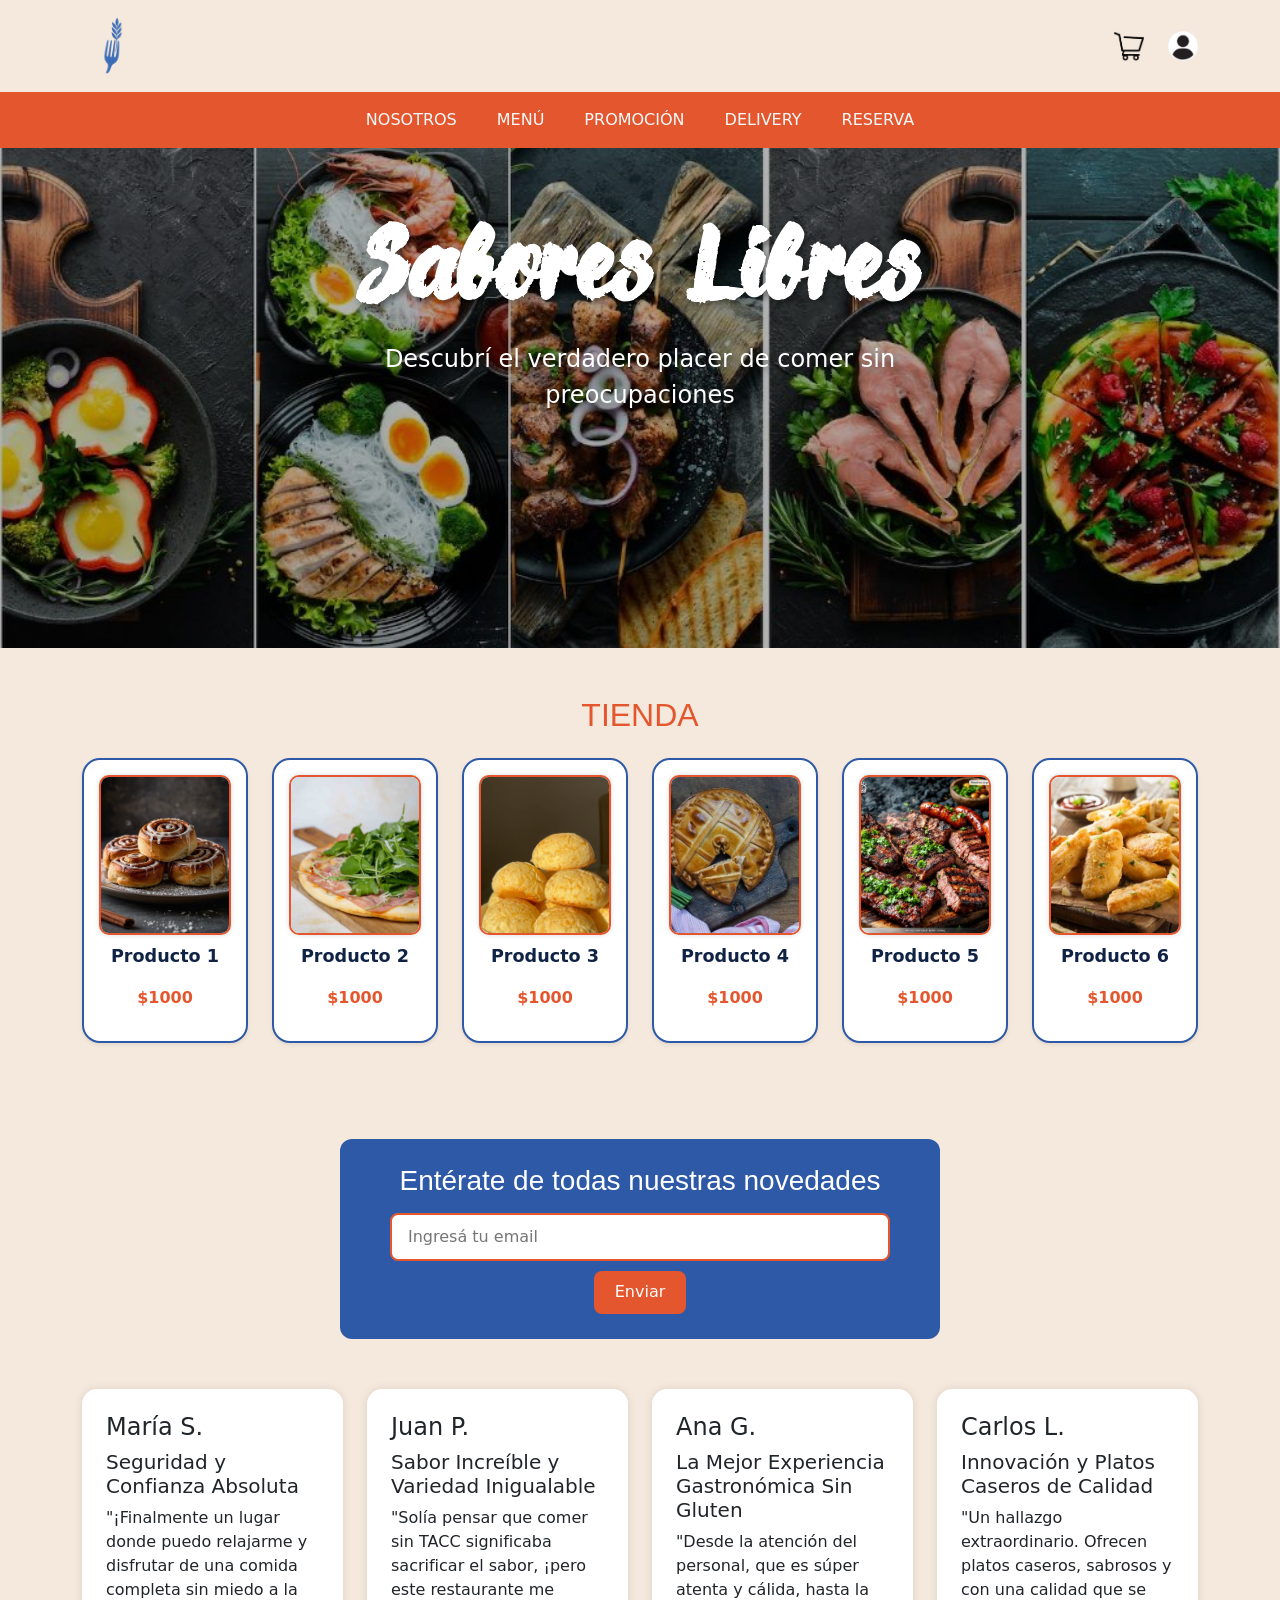
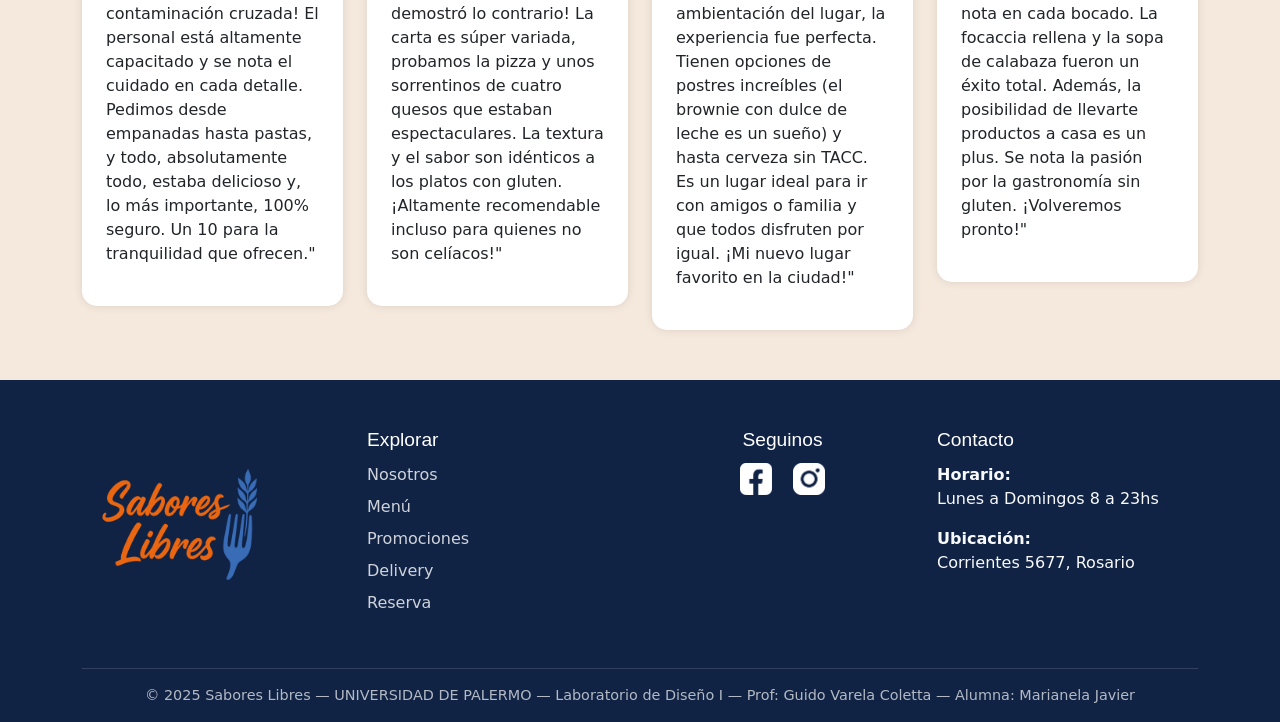
==== commit 26ffef18: "modificacion 0105" ====
--- a/index.html
+++ b/index.html
@@ -17,7 +17,7 @@
 <body class="bg1"> <!-- Fondo beige general -->
 
 <!--HEADER-->
-    <!--BARRA 1 LOGO + TIENDA + USUARIO -->
+    <!--BARRA LOGO + TIENDA + USUARIO -->
 <header class="header-principal bg1">
 
     <div class="container d-flex justify-content-between align-items-center py-3 position-relative">
@@ -38,20 +38,20 @@
     <nav class="navbar navbar-expand-lg bg2">
         <div class="container">
   
-        <button class="navbar-toggler" type="button"
-            data-bs-toggle="collapse" data-bs-target="#navBarPrincipal">
-            <span class="navbar-toggler-icon"></span>
-        </button>
-  
-        <div class="collapse navbar-collapse justify-content-center" id="navBarPrincipal">
-            <ul class="navbar-nav gap-4 MS-auto text-center">
-            <li class="nav-item"><a class="nav-link text-light nav-btn" href="nosotros.html">NOSOTROS</a></li>
-            <li class="nav-item"><a class="nav-link text-light nav-btn" href="menu.html">MENÚ</a></li>
-            <li class="nav-item"><a class="nav-link text-light nav-btn" href="promocion.html">PROMOCIÓN</a></li>
-            <li class="nav-item"><a class="nav-link text-light nav-btn" href="delivery.html">DELIVERY</a></li>
-            <li class="nav-item"><a class="nav-link text-light nav-btn" href="reserva.html">RESERVA</a></li>
-            </ul>
-        </div>
+            <button class="navbar-toggler" type="button"
+                data-bs-toggle="collapse" data-bs-target="#navBarPrincipal">
+                <span class="navbar-toggler-icon"></span>
+            </button>
+  
+            <div class="collapse navbar-collapse justify-content-center" id="navBarPrincipal">
+                <ul class="navbar-nav gap-4 MS-auto text-center">
+                <li class="nav-item"><a class="nav-link text-light nav-btn" href="nosotros.html">NOSOTROS</a></li>
+                <li class="nav-item"><a class="nav-link text-light nav-btn" href="menu.html">MENÚ</a></li>
+                <li class="nav-item"><a class="nav-link text-light nav-btn" href="promocion.html">PROMOCIÓN</a></li>
+                <li class="nav-item"><a class="nav-link text-light nav-btn" href="delivery.html">DELIVERY</a></li>
+                <li class="nav-item"><a class="nav-link text-light nav-btn" href="reserva.html">RESERVA</a></li>
+                </ul>
+            </div>
   
         </div>
     </nav>
@@ -82,7 +82,7 @@
 </header>
 
 
-</body>
+
 <!--ÁREA DINÁMICA (FONDO BEIGE) -->
 
 <!--LÍNEA DIVISORIA-->
@@ -206,7 +206,7 @@
         </section>
 
     </div>
-
+</body>
 
 <!--FOOTER-->
 <footer class="footer bg3 text-light pt-5 pb-3">
--- a/css/style.css
+++ b/css/style.css
@@ -179,87 +179,114 @@
 
 
 /*SECCIÓN MENÚ*/
-
-/* Botón descargar PDF */
-.btn-descargar-menu,
-.btn-descargar-menu:visited {
-    background-color: var(--botton);
-    color: var(--text2);
-    font-weight: 600;
-    padding: 10px 20px;
-    border-radius: 12px;
-    text-decoration: none;
-    transition: all 0.3s ease;
-    display: inline-block;
-    margin-bottom: 20px;
-}
-
-.btn-descargar-menu:hover {
-    background-color: var(--header2);
-    color: white;
-    transform: scale(1.05);
-}
-
-/* Contenedor principal del carrusel */
-#revistaMenu {
-    max-width: 1000px;
-    margin: 0 auto;
-}
-
-/* Estilo de las imágenes del carrusel */
-#revistaMenu img {
+    /* MENÚ Título */
+    #seccion-menu h3 {
+        font-family: "Raleway";
+        color: var(--header2);
+        font-size: 3rem;
+        margin-bottom: 20px;
+    }
+
+    /* Botón descargar PDF */
+    .btn-descargar-menu,
+    .btn-descargar-menu:visited {
+        background-color: var(--botton);
+        color: var(--text2);
+        font-weight: 600;
+        padding: 12px 22px;
+        border-radius: 14px;
+        text-decoration: none;
+        transition: all 0.3s ease;
+        display: inline-block;
+        margin-bottom: 30px;
+    }
+
+    .btn-descargar-menu:hover {
+        background-color: var(--botton);
+        color: white;
+        transform: scale(1.05);
+    }
+
+    /*MENU galería*/
+
+    /* Galería de Menú — imágenes sin recorte */
+.menu-galeria-img {
     width: 100%;
-    border-radius: 18px;
-    box-shadow: 0px 4px 12px rgba(0,0,0,0.15);
-}
-
-/* Flechas del carrusel */
-.carousel-control-prev-icon,
-.carousel-control-next-icon {
-    filter: invert(100%); /* las hace blancas */
-}
-
-/* Fondo de indicadores */
-.carousel-indicators button {
-    background-color: var(--header2);
-    width: 12px;
-    height: 12px;
-    border-radius: 50%;
-}
-
-.carousel-indicators .active {
-    background-color: var(--botton);
-}
-
-/* Ajustes de spacing */
-.menu-revista {
-    margin-top: 25px;
-}
-
-/* Título MENÚ */
-#seccion-menu h2 {
-    font-family: "Richie Brusher";
-    color: var(--header2);
-    font-size: 3rem;
-    margin-bottom: 20px;
-}
-
-/* Responsive */
-@media (max-width: 768px) {
-
-    #revistaMenu img {
+    height: auto;          /* no recorta, respeta proporciones originales */
+    border-radius: 10px;
+    transition: transform .3s ease, box-shadow .3s ease;
+    cursor: pointer;
+
+    /* Para mantener armonía entre imágenes de distinta altura */
+    max-height: 460px;     /* ajustable según necesidad */
+    object-fit: contain;   /* muestra todo sin cortar */
+    background: #ffffff;   /* fondo limpio si la imagen no ocupa todo */
+    padding: 6px;          /* pequeño marco para estética */
+}
+
+    /* Hover*/
+    .menu-galeria-img:hover {
+        transform: scale(1.05);
+        box-shadow: 0 10px 25px rgba(0,0,0,0.25);
+    }
+
+
+    /* Espaciado general */
+    .menu-revista {
+        margin-top: 25px;
+    }
+
+    /*MENU galería (IMAGEN AMPLIADA)*/
+
+    .modal-content {
+        border: none;
+        background: #000 !important;
+        padding: 0;
         border-radius: 14px;
     }
 
-    #seccion-menu h2 {
-        font-size: 2.4rem;
-    }
-
-    .btn-descargar-menu {
-        font-size: 0.9rem;
-        padding: 8px 16px;
-    }
-}
+    .modal-content img {
+        width: 100%;
+        border-radius: 14px;
+    }
+
+    /*MENU RESPONSIVE*/
+
+    @media (max-width: 992px) {
+        #seccion-menu h2 {
+            font-size: 2.6rem;
+        }
+
+        .menu-galeria-img {
+            border-radius: 14px;
+        }
+    }
+
+    @media (max-width: 768px) {
+        #seccion-menu h2 {
+            font-size: 2.3rem;
+        }
+
+        .btn-descargar-menu {
+            font-size: 0.9rem;
+            padding: 10px 18px;
+        }
+
+        .menu-galeria-img {
+            border-radius: 12px;
+            box-shadow: 0 3px 10px rgba(0,0,0,0.15);
+        }
+    }
+
+    @media (max-width: 480px) {
+        #seccion-menu h2 {
+            font-size: 2rem;
+        }
+
+        .menu-galeria-img {
+            border-radius: 10px;
+        }
+    }
 
 
 /*PROMOCION*/
@@ -317,6 +344,13 @@
         transform: translateY(-3px);
         box-shadow: 0 5px 15px rgba(249, 164, 63, 0.4);
     }
+
+    #seccion-promocion {
+        background-color: #fff8f1; /* fondo claro cálido */
+        padding: 60px 20px;
+        display: flex;
+        justify-content: center;
+    }
     
         /* IMAGEN */
     .promocion-img {
@@ -361,14 +395,15 @@
 
 
 /*SECCIÓN DELIVERY*/
+/* SECCIÓN DELIVERY */
 #seccion-delivery {
-    background-color: #fff8f1; /* fondo claro cálido */
+    background-color: #fff8f1;
     padding: 60px 20px;
     display: flex;
     justify-content: center;
     align-items: center;
     flex-direction: column;
-    border-top: 3px solid #f9a43f; /* línea naranja superior */
+    border-top: 3px solid #f9a43f;
   }
   
   .delivery-container {
@@ -376,36 +411,40 @@
     border-radius: 16px;
     box-shadow: 0 4px 15px rgba(0, 0, 0, 0.1);
     padding: 40px;
-    display: flex;
-    align-items: center;
-    justify-content: center;
-    flex-wrap: wrap;
     max-width: 900px;
     width: 100%;
+  }
+  
+  /* CONTENEDOR EN 2 COLUMNAS */
+  .delivery-columns {
+    display: flex;
+    justify-content: center;
+    align-items: center;
     gap: 40px;
-  }
-  
-  /*Texto centrado */
-  .delivery-text {
+    flex-wrap: wrap; /* mantiene la responsividad */
+  }
+  
+  /* COLUMNA IZQUIERDA */
+  .delivery-left {
     flex: 1 1 350px;
     text-align: center;
   }
   
-  .delivery-text h3 {
+  .delivery-left h3 {
     color: #e57200;
     font-size: 2rem;
     font-weight: 700;
     margin-bottom: 15px;
   }
   
-  .delivery-text p {
+  .delivery-left p {
     color: #555;
     font-size: 1.1rem;
     margin-bottom: 25px;
     line-height: 1.6;
   }
   
-  /*Botón PedidosYa*/
+  /* Botón Pedidos Ya */
   .delivery-btn {
     width: 180px;
     border-radius: 12px;
@@ -419,45 +458,31 @@
     box-shadow: 0 0 15px rgba(249, 164, 63, 0.4);
   }
   
-  /*Imagen del repartidor*/
-  .delivery-img img {
-    max-width: 350px;
-    width: 100%;
+  /* COLUMNA DERECHA: IMAGEN */
+  .delivery-right img {
+    width: 260px;      /* 🔥 MÁS CHICA (ajustado) */
+    max-width: 100%;
     border-radius: 16px;
     transition: transform 0.3s ease;
   }
   
-  .delivery-img img:hover {
-    transform: scale(1.03);
-  }
-  
-  /*Responsive*/
+  /* RESPONSIVE */
   @media (max-width: 768px) {
-    .delivery-container {
+    .delivery-columns {
       flex-direction: column;
       text-align: center;
-      padding: 30px 20px;
-    }
-  
-    .delivery-text {
-      text-align: center;
     }
   
     .delivery-btn {
       width: 150px;
     }
   
-    .delivery-img img {
-      max-width: 280px;
-    }
-  }
-
-  #seccion-promocion {
-    background-color: #fff8f1; /* fondo claro cálido */
-    padding: 60px 20px;
-    display: flex;
-    justify-content: center;
-}
+    .delivery-right img {
+      width: 220px; /* aún más chica para móvil */
+    }
+  }
+  
+
 
 
 
@@ -470,36 +495,102 @@
 
 
 /*SECCIÓN RESERVAS */
-    /*CONTENEDOR GENERAL DEL FORMULARIO*/
-#seccion-reserva {
-    background-color: #fff8f0; /* beige claro */
-    padding: 3rem 2rem;
-    border-radius: 20px;
+
+/* Fondo*/
+.bg1 {
+    background-color: var(--section); /* tono cálido tipo crema */
+}
+
+/* Tarjeta del formulario */
+.reserva-card {
+    background-color: #ffffff;
+    border-radius: 15px;
+    padding: 30px;
+    border: none;
     box-shadow: 0 8px 20px rgba(0,0,0,0.1);
-    max-width: 600px;
-    margin: 3rem auto;
-    position: relative;
-    z-index: 10;
-  }
-  
-  /*TÍTULO*/
-  #seccion-reserva h2 {
-    text-align: center;
-    color: #e07a2c; /* naranja principal */
-    margin-bottom: 1.5rem;
-    font-family: 'Poppins', sans-serif;
-    font-weight: 600;
+    transition: transform .2s ease;
+}
+
+.reserva-card:hover {
+    transform: translateY(-3px);
+}
+
+/* Títulos */
+#seccion-reserva h2 {
+    color: var(--header2);
+    font-weight: bold;
     letter-spacing: 1px;
-  }
-
-/* LÍNEA DIVISORIA ENTRE SECCIONES */
-.seccion-divider {
-    width: 80%;
-    height: 2px;
-    background-color: rgba(0,0,0,0.15);
-    margin: 50px auto;
-    border-radius: 50px;
-}
+}
+
+#seccion-reserva h3 {
+    color: var(--footer);
+}
+
+/* Inputs con estilo */
+#seccion-reserva input,
+#seccion-reserva select {
+    border-radius: 10px;
+    border: 1px solid #d4c4b8;
+    padding: 10px 14px;
+    transition: border-color .2s, box-shadow .2s;
+}
+
+#seccion-reserva input:focus,
+#seccion-reserva select:focus {
+    border-color: #e6953f;
+    box-shadow: 0 0 8px rgba(230, 149, 63, 0.4);
+}
+
+/* Botón de reserva */
+.btn-warning {
+    background-color: var(--header2) !important; 
+    border: none !important;
+    color: #fff !important;
+    font-size: 1.1rem;
+    font-weight: bold;
+    padding: 12px 16px;
+    border-radius: 12px;
+    transition: background-color .2s, transform .2s;
+}
+
+.btn-warning:hover {
+    background-color: var(--botton) !important;
+    transform: scale(1.03);
+}
+
+/* Mensaje de confirmación */
+#seccion-reserva .confirmacion-reserva {
+    background-color: #ffffff;
+    border-radius: 15px;
+    padding: 30px;
+    border: 1px solid --text2;
+    box-shadow: 0 5px 18px rgba(0,0,0,0.1);
+    animation: aparecer .5s ease;
+}
+
+/* Animación */
+@keyframes aparecer {
+    from {
+        opacity: 0;
+        transform: translateY(15px);
+    }
+    to {
+        opacity: 1;
+        transform: translateY(0);
+    }
+}
+
+/* Texto dentro del mensaje */
+.confirmacion-reserva h3 {
+    color: #2a7a2a; /* verde éxito */
+    font-weight: bold;
+}
+
+.confirmacion-reserva p {
+    font-size: 1.05rem;
+    color: var(--text);
+}
+
 
 
 
@@ -514,10 +605,10 @@
 }
 
 
-
-
-
-
+#seccion-tienda {
+    padding-top: 60px;
+    padding-bottom: 60px;
+}
 
 /* Título general */
 #seccion-tienda .titulo-seccion {
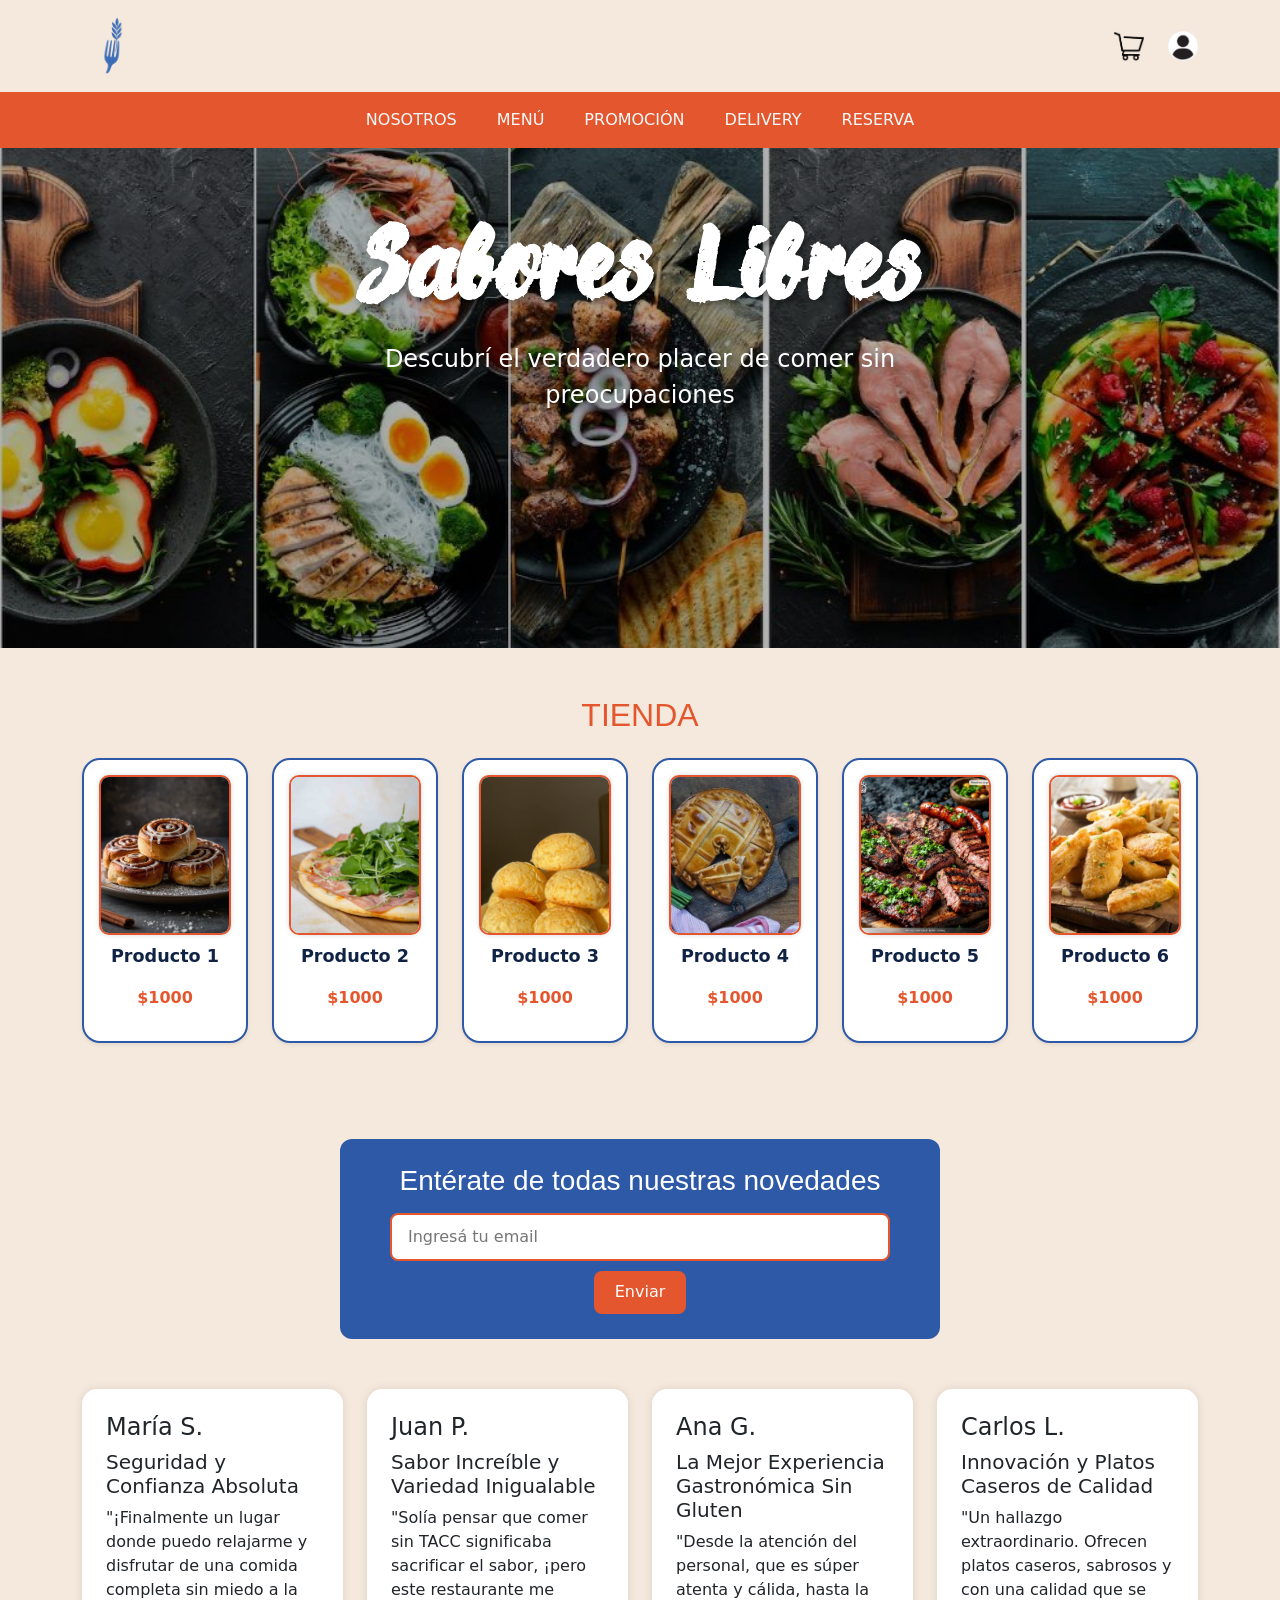
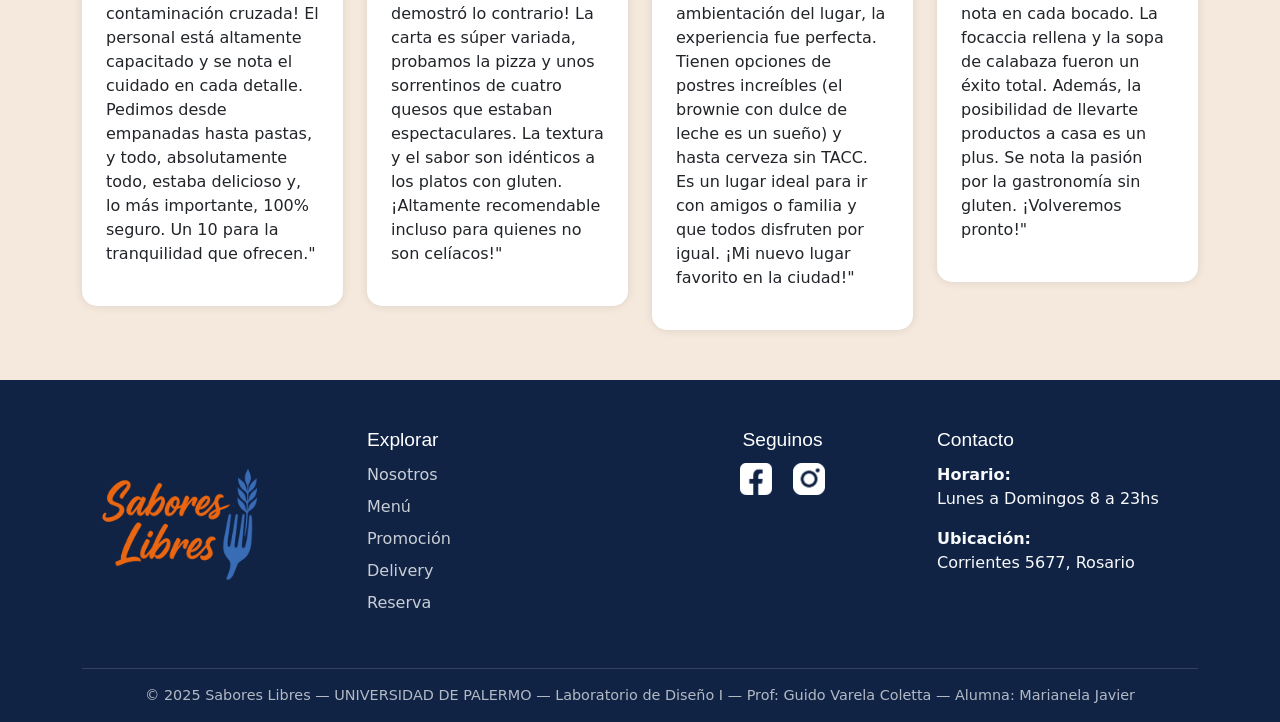
==== commit 2e3aef80: "modificacion 0145" ====
--- a/index.html
+++ b/index.html
@@ -23,7 +23,9 @@
     <div class="container d-flex justify-content-between align-items-center py-3 position-relative">
 
         <!--LOGO TENEDOR-->
-        <img src="img/tenedor.png" alt="Tenedor" class="tenedor-header">
+        <a href="index.html">
+            <img src="img/tenedor.png" alt="Tenedor" class="tenedor-header">
+        </a>
 
         <!--ICONOS: TIENDA + USUARIO-->
         <div class="header-opciones d-flex align-items-center gap-4">
@@ -215,18 +217,20 @@
 
             <!--LOGO-->
             <div class="col-md-3 text-center text-md-start">
-                <img src="img/logo.png" class="footer-logo mb-3" alt="Logo Sabores Libres">
+                <a href="index.html">
+                    <img src="img/logo.png" class="footer-logo mb-3" alt="Logo Sabores Libres">
+                </a>
             </div>
 
             <!--MENÚ-->
             <div class="col-md-3">
                 <h5 class="footer-title">Explorar</h5>
                 <ul class="footer-links">
-                    <li><a href="nosotros.html" class="nav-btn" data-section="inicio">Nosotros</a></li>
-                    <li><a href="menu.html" class="nav-btn" data-section="menu">Menú</a></li>
-                    <li><a href="promocion.html" class="nav-btn" data-section="promo">Promociones</a></li>
-                    <li><a href="delivery.html" class="nav-btn" data-section="delivery">Delivery</a></li>
-                    <li><a href="reserva.html" class="nav-btn" data-section="reserva">Reserva</a></li>
+                    <li class="nav-item"><a class="nav-link text-light nav-btn" href="nosotros.html">Nosotros</a></li>
+                    <li class="nav-item"><a class="nav-link text-light nav-btn" href="menu.html">Menú</a></li>
+                    <li class="nav-item"><a class="nav-link text-light nav-btn" href="promocion.html">Promoción</a></li>
+                    <li class="nav-item"><a class="nav-link text-light nav-btn" href="delivery.html">Delivery</a></li>
+                    <li class="nav-item"><a class="nav-link text-light nav-btn" href="reserva.html">Reserva</a></li>
                 </ul>
             </div>
 
@@ -234,8 +238,8 @@
             <div class="col-md-3 text-center">
                 <h5 class="footer-title">Seguinos</h5>
                 <div class="footer-redes mt-2">
-                    <a href="#"><img src="img/facebook.png" alt="Facebook"></a>
-                    <a href="#"><img src="img/instagram.png" alt="Instagram"></a>
+                    <a href="https://www.instagram.com/portfolio.marianelajavierup/"><img src="img/facebook.png" alt="Facebook"></a>
+                    <a href="https://www.instagram.com/portfolio.marianelajavierup/"><img src="img/instagram.png" alt="Instagram"></a>
                 </div>
             </div>
 
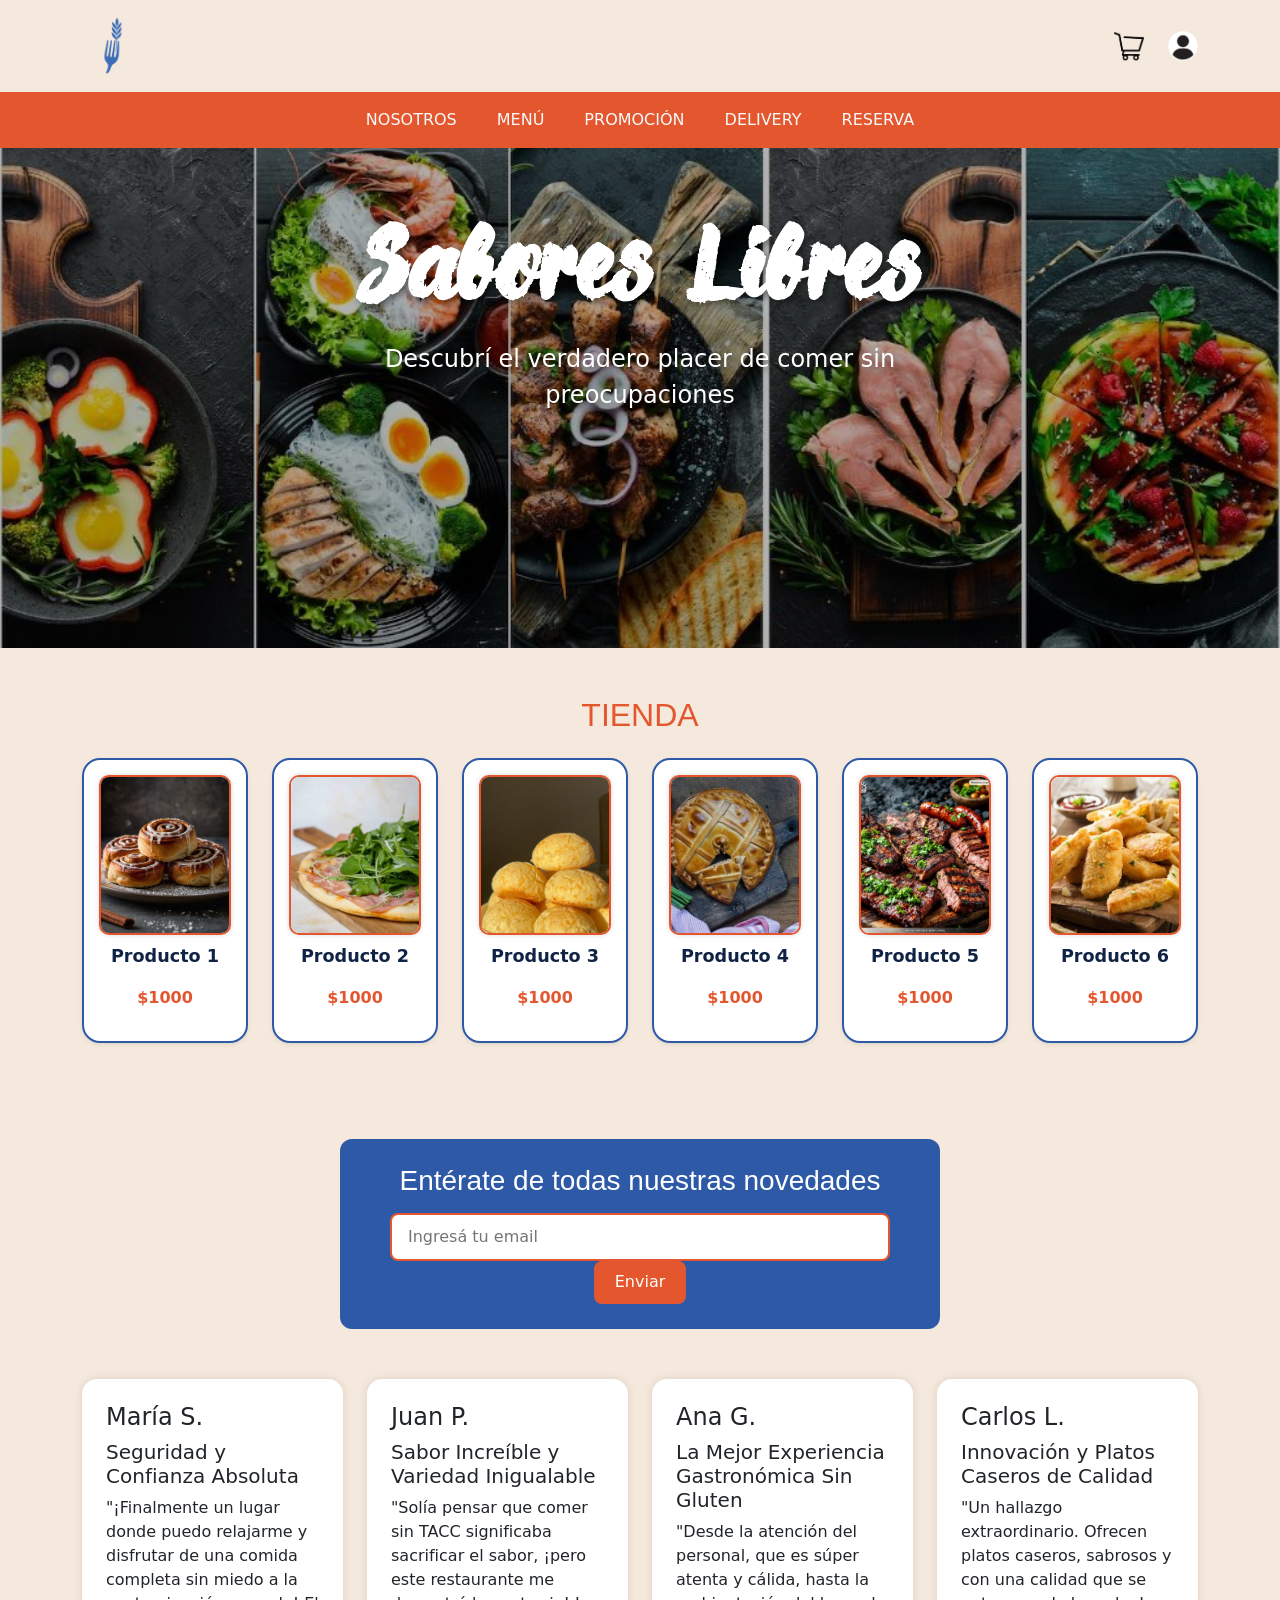
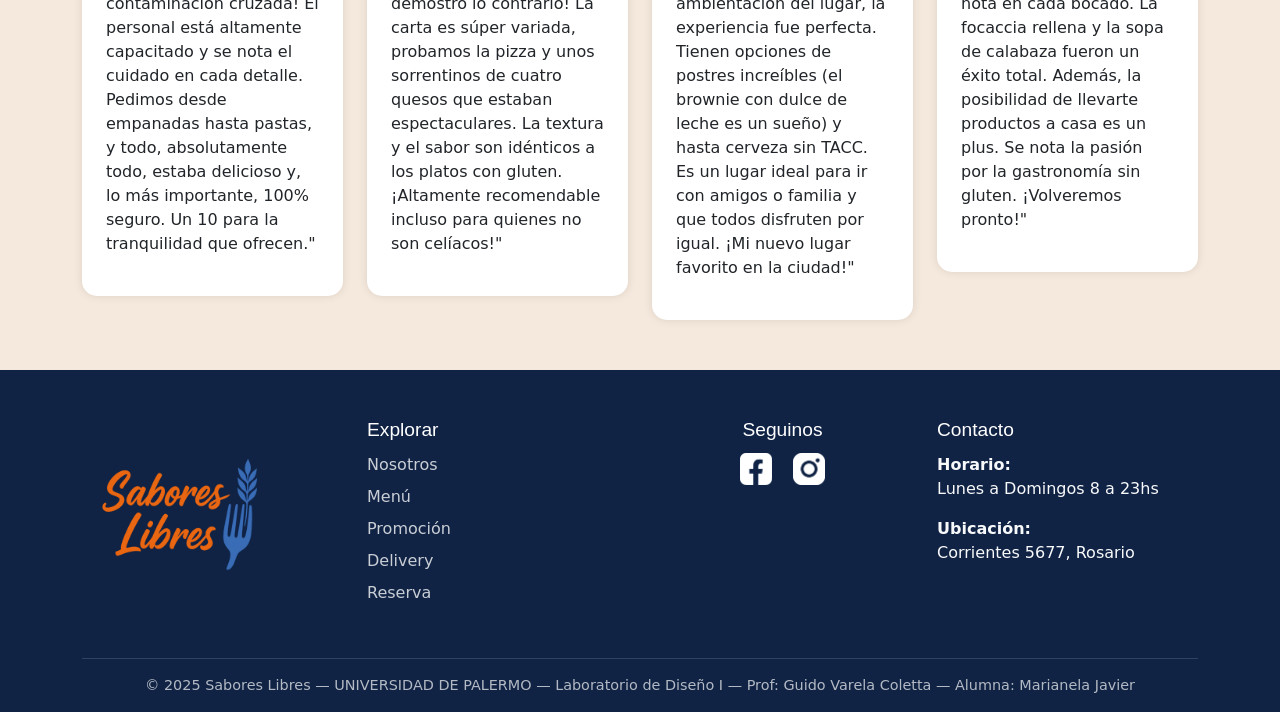
==== commit 2e1f2475: "modificacion 0456" ====
--- a/index.html
+++ b/index.html
@@ -29,8 +29,8 @@
 
         <!--ICONOS: TIENDA + USUARIO-->
         <div class="header-opciones d-flex align-items-center gap-4">
-            <a href="#"><img src="img/tienda.png" alt="Tienda" class="icono-header"></a>
-            <a href="#"><img src="img/usuario.png" alt="Usuario" class="icono-header"></a>
+            <a href="delivery.html"><img src="img/tienda.png" alt="Tienda" class="icono-header"></a>
+            <a href="usuario.html"><img src="img/usuario.png" alt="Usuario" class="icono-header"></a>
         </div>
 
     </div>
@@ -84,7 +84,6 @@
 </header>
 
 
-
 <!--ÁREA DINÁMICA (FONDO BEIGE) -->
 
 <!--LÍNEA DIVISORIA-->
@@ -159,14 +158,39 @@
 </section>
 
 
-<!--NEWSLETTER-->
-        <section class="newsletter mt-5">
-            <h3>Entérate de todas nuestras novedades</h3>
-            <div class="mt-3">
-                <input type="text" placeholder="Ingresá tu email">
-                <button>Enviar</button>
-            </div>
-        </section>
+<!-- NEWSLETTER -->
+    <section class="newsletter mt-5">
+        <h3>Entérate de todas nuestras novedades</h3>
+
+        <!-- FORMULARIO -->
+        <form id="formNewsletter" class="mt-3" action="#" method="POST">
+            <input type="email" name="email" placeholder="Ingresá tu email" required>
+            <button type="submit">Enviar</button>
+        </form>
+    </section>
+
+        <!-- MODAL REGISTRO EXITOSO -->
+        <div class="modal fade modal-confirm" id="modalNewsletterOk" tabindex="-1" aria-hidden="true">
+        <div class="modal-dialog modal-dialog-centered">
+            <div class="modal-content">
+
+                <div class="modal-header">
+                    <h5 class="modal-title">¡Registro exitoso!</h5>
+                    <button type="button" class="btn-close" data-bs-dismiss="modal"></button>
+                </div>
+
+                <div class="modal-body">
+                    ¡Gracias por suscribirte a nuestro Newsletter!
+                </div>
+
+                <div class="modal-footer">
+                    <button type="button" class="btn btn-primary" data-bs-dismiss="modal">Cerrar</button>
+                </div>
+
+            </div>
+        </div>
+        </div>
+
 
         <!-- Reseñas -->
         <section class="resenas container">
@@ -260,7 +284,14 @@
 </footer>
 
   
-  
+<script>
+    document.getElementById("formNewsletter").addEventListener("submit", function(e){
+        e.preventDefault(); // evita recargar la página
+        const modal = new bootstrap.Modal(document.getElementById('modalNewsletterOk'));
+        modal.show();
+        this.reset(); // limpia el formulario
+    });
+    </script>  
 
 
 <!--BOOTSTRAP SCRIPT -->
--- a/css/style.css
+++ b/css/style.css
@@ -79,6 +79,69 @@
     transform: scale(1.12);
     opacity: 0.85;
 }
+
+
+/* ESTILOS DEL MODAL DE REGISTRO*/
+/* FORMULARIOS (Registro & Login) estilo Newsletter */
+.form-usuario {
+    background: var(--botton);
+    color: white;
+    padding: 25px 20px;
+    border-radius: 12px;
+    max-width: 500px;
+    margin: 40px auto;
+    text-align: center;
+}
+
+.form-usuario h3 {
+    font-family: 'Raleway', sans-serif;
+    margin-bottom: 20px;
+}
+
+.form-usuario .form-control {
+    border-radius: 8px;
+    border: 2px solid var(--header2);
+    padding: 0.55rem 1rem;
+}
+
+.form-usuario button {
+    padding: 0.6rem 1.3rem;
+    border-radius: 8px;
+    background: var(--header2);
+    color: white;
+    border: none;
+    cursor: pointer;
+    transition: 0.3s;
+    width: 100%;
+}
+
+.form-usuario button:hover {
+    background: var(--footer);
+}
+
+/* Modal personalizado */
+.modal-content {
+    border-radius: 14px;
+}
+.modal-header .modal-title {
+    color: var(--header2);
+    font-weight: bold;
+}
+
+/* ------------------------------ */
+/* RESPONSIVE */
+/* ------------------------------ */
+
+@media (max-width: 480px) {
+    #formRegistroModal .modal-content {
+        padding: 20px;
+    }
+
+    #formRegistroModal .modal-title {
+        font-size: 1.4rem;
+    }
+}
+
 
 /*SLIDER- BANNER*/
 .carousel-item img {
@@ -823,4 +886,86 @@
         left: 5px;
     }
 
-}+}
+
+/* ============================
+   MODALES PERSONALIZADOS
+   ============================ */
+   .modal-confirm .modal-content {
+    border-radius: 18px;
+    padding: 0.5rem 0;
+    border: none;
+    box-shadow: 0px 10px 30px --footer;
+    animation: modalShow 0.35s ease;
+}
+
+/* Animación suave */
+@keyframes modalShow {
+    from {
+        opacity: 50%;
+        transform: scale(0.94);
+    }
+    to {
+        opacity: 50%;
+        transform: scale(1);
+    }
+}
+
+/* HEADER */
+.modal-confirm .modal-header {
+    background-color: var(--botton); 
+    color: #fff;
+    border-top-left-radius: 18px;
+    border-top-right-radius: 18px;
+    border-bottom: none;
+    padding: 1rem 1.2rem;
+}
+
+/* TÍTULO */
+.modal-confirm .modal-title {
+    font-weight: 700;
+    letter-spacing: 0.5px;
+}
+
+/* BOTÓN CERRAR (la X) */
+.modal-confirm .btn-close {
+    filter: brightness(0) invert(1); /* X blanca */
+    opacity: 100%;
+}
+.modal-confirm .btn-close:hover {
+    opacity: 1;
+}
+
+/* BODY */
+.modal-confirm .modal-body {
+    padding: 1.5rem;
+    font-size: 1rem;
+    text-align: center;
+    color: var(--text2);
+}
+
+/* FOOTER */
+.modal-confirm .modal-footer {
+    border-top: none;
+    padding: 1rem 1.5rem 1.2rem;
+    display: flex;
+    justify-content: center;
+}
+
+/* BOTÓN PRINCIPAL */
+.modal-confirm .btn-modal,
+.modal-confirm .btn.btn-primary {
+    background-color: var(--header2);
+    border: none;
+    color: #fff;
+    padding: 0.6rem 1.5rem;
+    border-radius: 12px;
+    font-weight: 600;
+    transition: 0.2s ease;
+}
+
+.modal-confirm .btn-modal:hover,
+.modal-confirm .btn.btn-primary:hover {
+    background-color: var(--botton); /* un tono más claro */
+    transform: translateY(-2px);
+}
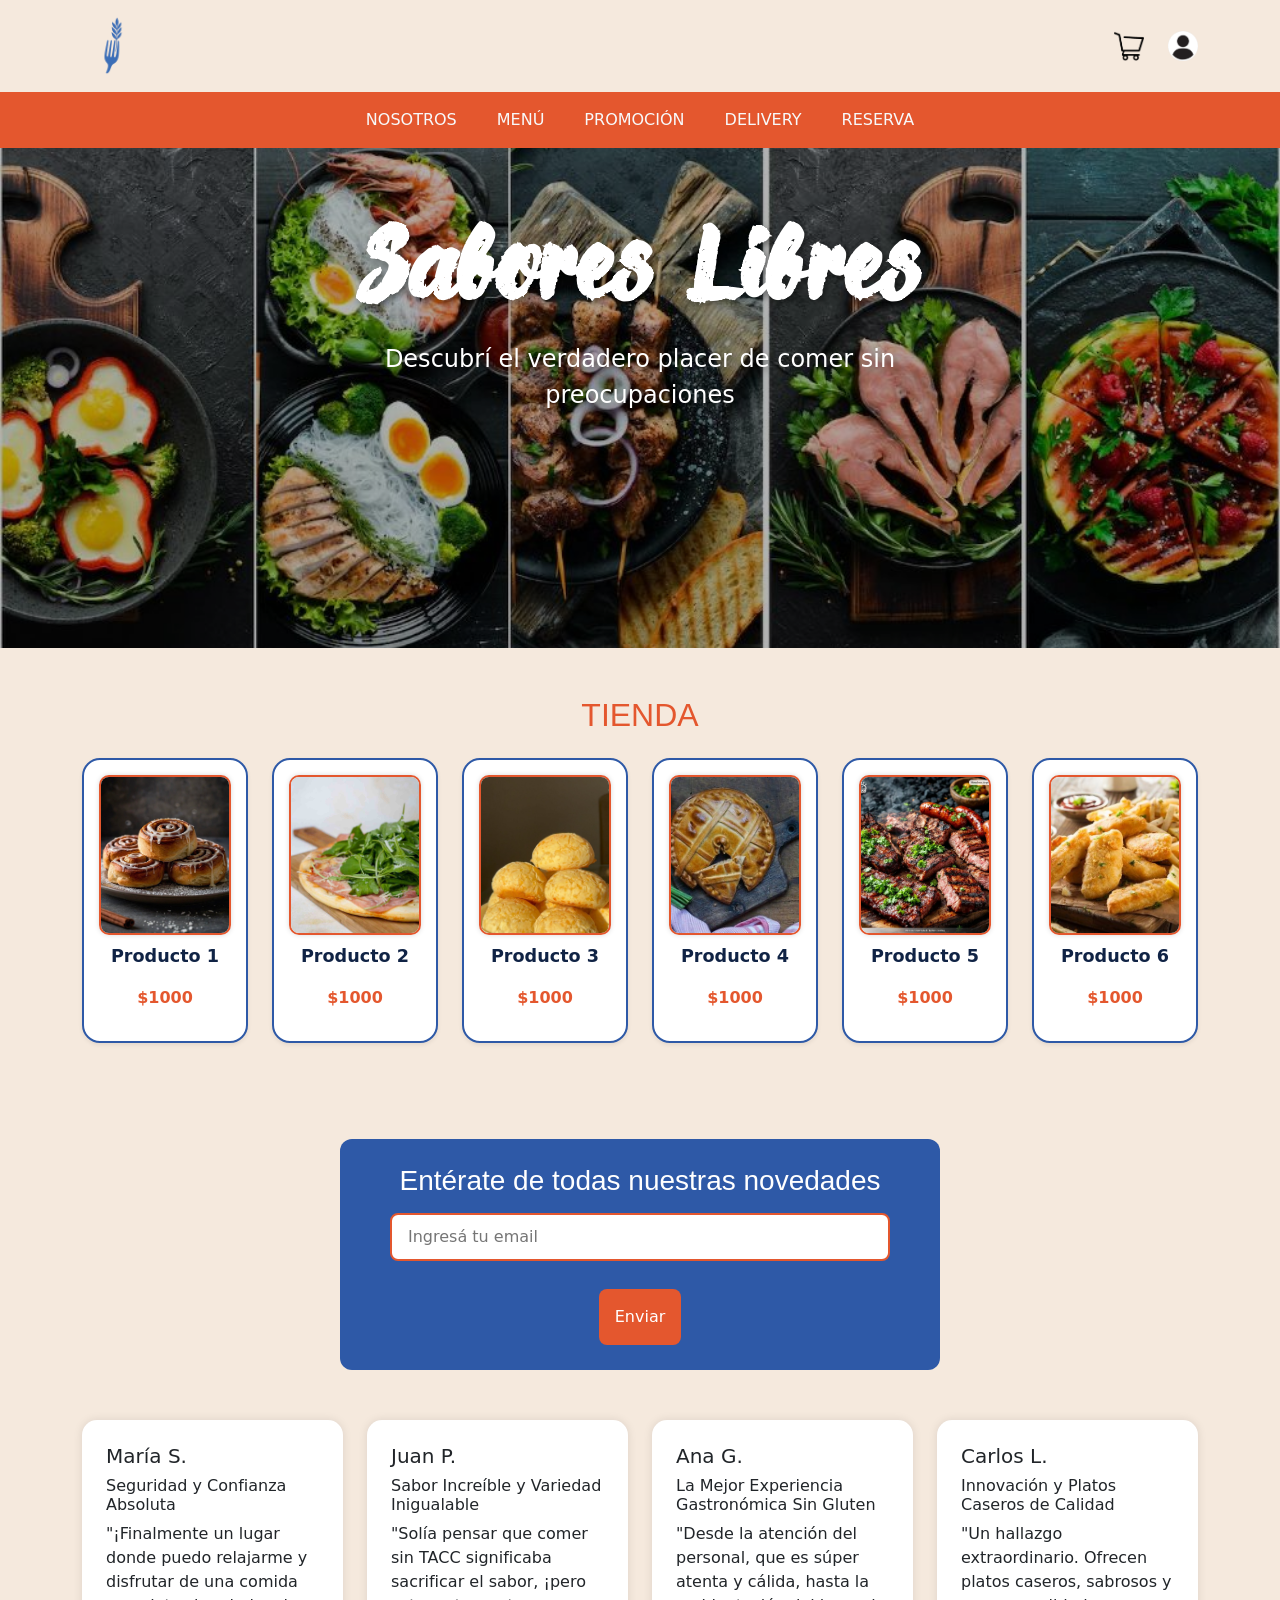
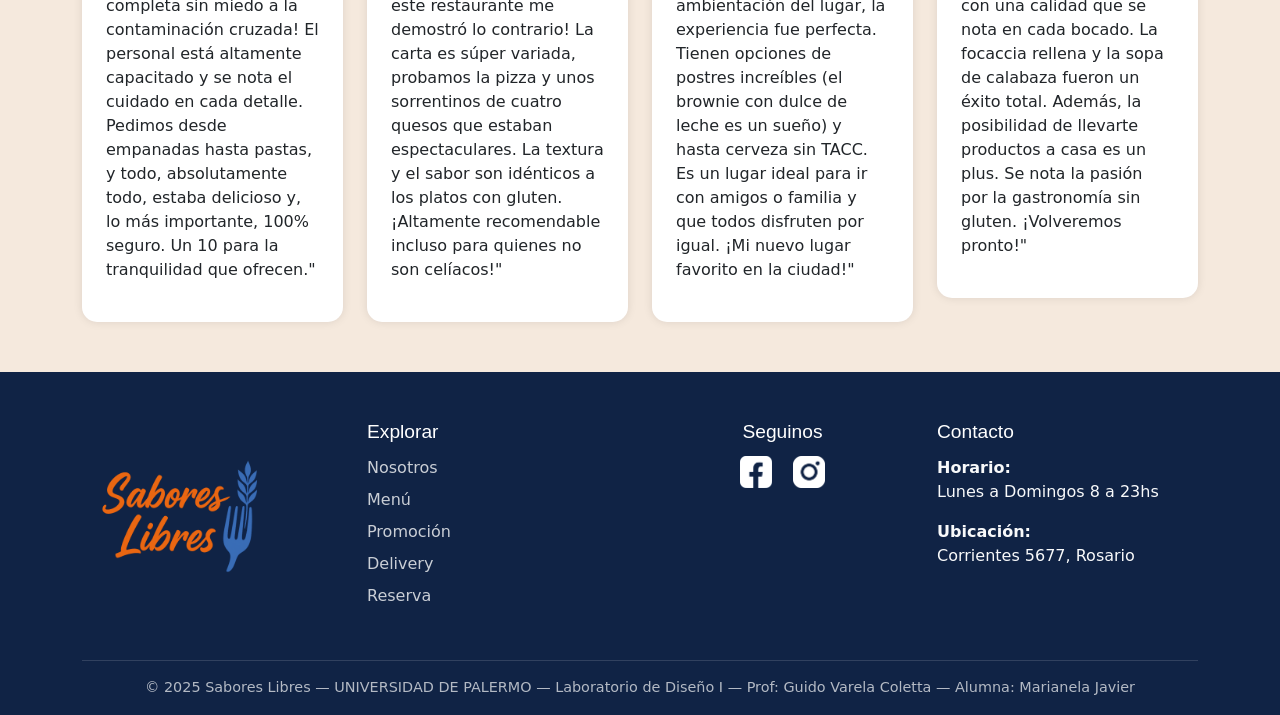
==== commit 3b750604: "modificacion 0613" ====
--- a/index.html
+++ b/index.html
@@ -16,222 +16,219 @@
 
 <body class="bg1"> <!-- Fondo beige general -->
 
-<!--HEADER-->
-    <!--BARRA LOGO + TIENDA + USUARIO -->
-<header class="header-principal bg1">
-
-    <div class="container d-flex justify-content-between align-items-center py-3 position-relative">
-
-        <!--LOGO TENEDOR-->
-        <a href="index.html">
-            <img src="img/tenedor.png" alt="Tenedor" class="tenedor-header">
-        </a>
-
-        <!--ICONOS: TIENDA + USUARIO-->
-        <div class="header-opciones d-flex align-items-center gap-4">
-            <a href="delivery.html"><img src="img/tienda.png" alt="Tienda" class="icono-header"></a>
-            <a href="usuario.html"><img src="img/usuario.png" alt="Usuario" class="icono-header"></a>
-        </div>
-
-    </div>
-
-
-    <!--BARRA DE NAVEGACIÓN NARANJA -->
-    <nav class="navbar navbar-expand-lg bg2">
-        <div class="container">
-  
-            <button class="navbar-toggler" type="button"
-                data-bs-toggle="collapse" data-bs-target="#navBarPrincipal">
-                <span class="navbar-toggler-icon"></span>
-            </button>
-  
-            <div class="collapse navbar-collapse justify-content-center" id="navBarPrincipal">
-                <ul class="navbar-nav gap-4 MS-auto text-center">
-                <li class="nav-item"><a class="nav-link text-light nav-btn" href="nosotros.html">NOSOTROS</a></li>
-                <li class="nav-item"><a class="nav-link text-light nav-btn" href="menu.html">MENÚ</a></li>
-                <li class="nav-item"><a class="nav-link text-light nav-btn" href="promocion.html">PROMOCIÓN</a></li>
-                <li class="nav-item"><a class="nav-link text-light nav-btn" href="delivery.html">DELIVERY</a></li>
-                <li class="nav-item"><a class="nav-link text-light nav-btn" href="reserva.html">RESERVA</a></li>
-                </ul>
-            </div>
-  
-        </div>
-    </nav>
-   
-    
-    <!-- Banner superior / SLIDER -->
-    <div id="bannerCarousel" class="carousel slide" data-bs-ride="carousel">
-
-        <div class="carousel-inner">
-            <div class="carousel-item active" data-bs-interval="3000">
-                <img src="img/banner1.jpg" class="d-block w-100" alt="">
-            </div>
-            <div class="carousel-item" data-bs-interval="3000">
-                <img src="img/banner2.jpg" class="d-block w-100" alt="">
-            </div>
-            <div class="carousel-item" data-bs-interval="3000">
-                <img src="img/banner3.jpg" class="d-block w-100" alt="">
-            </div>
-        </div>
-
-    </div>
-
-    <!--TEXTO FIJO SOBRE EL SLIDER-->
-        <div class="slider-text">
-            <h1>Sabores Libres</h1>
-            <p>Descubrí el verdadero placer de comer sin preocupaciones</p>
-        </div>
-</header>
-
-
-<!--ÁREA DINÁMICA (FONDO BEIGE) -->
-
-<!--LÍNEA DIVISORIA-->
-<div class="seccion-divider"></div>
-
-<!--SECCIÓN TIENDA-->
-<section id="seccion-tienda" class="bg1 py-5">
-    <div class="container text-center">
-
-        <h2 class="mb-4 titulo-seccion">TIENDA</h2>
-
-        <!-- GRID DE PRODUCTOS -->
-        <div class="row justify-content-center g-4 tienda-grid">
-
-            <!-- PRODUCTO 1 -->
-            <div class="col-6 col-md-3 col-lg-2">
-                <div class="producto card-producto shadow-sm">
-                    <img src="img/producto1.jpg" class="img-fluid mb-2 producto-img" alt="Producto 1">
-                    <p class="fw-bold producto-nombre">Producto 1</p>
-                    <p class="producto-precio">$1000</p>
-                </div>
-            </div>
-
-            <!-- PRODUCTO 2 -->
-            <div class="col-6 col-md-3 col-lg-2">
-                <div class="producto card-producto shadow-sm">
-                    <img src="img/producto2.jpg" class="img-fluid mb-2 producto-img" alt="Producto 2">
-                    <p class="fw-bold producto-nombre">Producto 2</p>
-                    <p class="producto-precio">$1000</p>
-                </div>
-            </div>
-
-            <!-- PRODUCTO 3 -->
-            <div class="col-6 col-md-3 col-lg-2">
-                <div class="producto card-producto shadow-sm">
-                    <img src="img/producto3.jpg" class="img-fluid mb-2 producto-img" alt="Producto 3">
-                    <p class="fw-bold producto-nombre">Producto 3</p>
-                    <p class="producto-precio">$1000</p>
-                </div>
-            </div>
-
-            <!-- PRODUCTO 4 -->
-            <div class="col-6 col-md-3 col-lg-2">
-                <div class="producto card-producto shadow-sm">
-                    <img src="img/producto4.jpg" class="img-fluid mb-2 producto-img" alt="Producto 4">
-                    <p class="fw-bold producto-nombre">Producto 4</p>
-                    <p class="producto-precio">$1000</p>
-                </div>
-            </div>
-
-            <!-- PRODUCTO 5 -->
-            <div class="col-6 col-md-3 col-lg-2">
-                <div class="producto card-producto shadow-sm">
-                    <img src="img/producto5.jpg" class="img-fluid mb-2 producto-img" alt="Producto 5">
-                    <p class="fw-bold producto-nombre">Producto 5</p>
-                    <p class="producto-precio">$1000</p>
-                </div>
-            </div>
-
-            <!-- PRODUCTO 6 -->
-            <div class="col-6 col-md-3 col-lg-2">
-                <div class="producto card-producto shadow-sm">
-                    <img src="img/producto6.jpg" class="img-fluid mb-2 producto-img" alt="Producto 6">
-                    <p class="fw-bold producto-nombre">Producto 6</p>
-                    <p class="producto-precio">$1000</p>
-                </div>
-            </div>
-
-        </div>
-
-    </div>
-</section>
-
-
-<!-- NEWSLETTER -->
-    <section class="newsletter mt-5">
-        <h3>Entérate de todas nuestras novedades</h3>
-
-        <!-- FORMULARIO -->
-        <form id="formNewsletter" class="mt-3" action="#" method="POST">
-            <input type="email" name="email" placeholder="Ingresá tu email" required>
-            <button type="submit">Enviar</button>
-        </form>
-    </section>
-
-        <!-- MODAL REGISTRO EXITOSO -->
-        <div class="modal fade modal-confirm" id="modalNewsletterOk" tabindex="-1" aria-hidden="true">
-        <div class="modal-dialog modal-dialog-centered">
-            <div class="modal-content">
-
-                <div class="modal-header">
-                    <h5 class="modal-title">¡Registro exitoso!</h5>
-                    <button type="button" class="btn-close" data-bs-dismiss="modal"></button>
-                </div>
-
-                <div class="modal-body">
-                    ¡Gracias por suscribirte a nuestro Newsletter!
-                </div>
-
-                <div class="modal-footer">
-                    <button type="button" class="btn btn-primary" data-bs-dismiss="modal">Cerrar</button>
-                </div>
-
-            </div>
-        </div>
-        </div>
-
-
-        <!-- Reseñas -->
-        <section class="resenas container">
-            <div class="row g-4">
-
-                <div class="col-md-3">
-                    <div class="resena-box">
-                        <h4>María S.</h4>
-                        <h5>Seguridad y Confianza Absoluta</h5>
-                        <p>"¡Finalmente un lugar donde puedo relajarme y disfrutar de una comida completa sin miedo a la contaminación cruzada! El personal está altamente capacitado y se nota el cuidado en cada detalle. Pedimos desde empanadas hasta pastas, y todo, absolutamente todo, estaba delicioso y, lo más importante, 100% seguro. Un 10 para la tranquilidad que ofrecen."</p>
-                    </div>
-                </div>
-
-                <div class="col-md-3">
-                    <div class="resena-box">
-                        <h4>Juan P.</h4>
-                        <h5>Sabor Increíble y Variedad Inigualable </h5>
-                        <p>"Solía pensar que comer sin TACC significaba sacrificar el sabor, ¡pero este restaurante me demostró lo contrario! La carta es súper variada, probamos la pizza y unos sorrentinos de cuatro quesos que estaban espectaculares. La textura y el sabor son idénticos a los platos con gluten. ¡Altamente recomendable incluso para quienes no son celíacos!"</p>
-                    </div>
-                </div>
-
-                <div class="col-md-3">
-                    <div class="resena-box">
-                        <h4>Ana G.</h4>
-                        <h5>La Mejor Experiencia Gastronómica Sin Gluten </h5>
-                        <p>"Desde la atención del personal, que es súper atenta y cálida, hasta la ambientación del lugar, la experiencia fue perfecta. Tienen opciones de postres increíbles (el brownie con dulce de leche es un sueño) y hasta cerveza sin TACC. Es un lugar ideal para ir con amigos o familia y que todos disfruten por igual. ¡Mi nuevo lugar favorito en la ciudad!"</p>
-                    </div>
-                </div>
-
-                <div class="col-md-3">
-                    <div class="resena-box">
-                        <h4>Carlos L.</h4>
-                        <h5>Innovación y Platos Caseros de Calidad </h5>
-                        <p>"Un hallazgo extraordinario. Ofrecen platos caseros, sabrosos y con una calidad que se nota en cada bocado. La focaccia rellena y la sopa de calabaza fueron un éxito total. Además, la posibilidad de llevarte productos a casa es un plus. Se nota la pasión por la gastronomía sin gluten. ¡Volveremos pronto!"</p>
-                    </div>
+    <!--HEADER-->
+        <!--BARRA LOGO + TIENDA + USUARIO -->
+        <header class="header-principal bg1">
+        <div class="container d-flex justify-content-between align-items-center py-3 position-relative">
+
+            <!--LOGO TENEDOR-->
+            <a href="index.html">
+                <img src="img/tenedor.png" alt="Tenedor" class="tenedor-header">
+            </a>
+
+            <!--ICONOS: TIENDA + USUARIO-->
+            <div class="header-opciones d-flex align-items-center gap-4">
+                <a href="delivery.html"><img src="img/tienda.png" alt="Tienda" class="icono-header"></a>
+                <a href="usuario.html"><img src="img/usuario.png" alt="Usuario" class="icono-header"></a>
+            </div>
+
+        </div>
+
+        <!--BARRA DE NAVEGACIÓN NARANJA -->
+        <nav class="navbar navbar-expand-lg bg2">
+            <div class="container">
+    
+                <button class="navbar-toggler" type="button"
+                    data-bs-toggle="collapse" data-bs-target="#navBarPrincipal">
+                    <span class="navbar-toggler-icon"></span>
+                </button>
+    
+                <div class="collapse navbar-collapse justify-content-center" id="navBarPrincipal">
+                    <ul class="navbar-nav gap-4 MS-auto text-center">
+                    <li class="nav-item"><a class="nav-link text-light nav-btn" href="nosotros.html">NOSOTROS</a></li>
+                    <li class="nav-item"><a class="nav-link text-light nav-btn" href="menu.html">MENÚ</a></li>
+                    <li class="nav-item"><a class="nav-link text-light nav-btn" href="promocion.html">PROMOCIÓN</a></li>
+                    <li class="nav-item"><a class="nav-link text-light nav-btn" href="delivery.html">DELIVERY</a></li>
+                    <li class="nav-item"><a class="nav-link text-light nav-btn" href="reserva.html">RESERVA</a></li>
+                    </ul>
+                </div>
+    
+            </div>
+        </nav>
+    
+        <!-- Banner superior / SLIDER -->
+        <div id="bannerCarousel" class="carousel slide" data-bs-ride="carousel">
+
+            <div class="carousel-inner">
+                <div class="carousel-item active" data-bs-interval="3000">
+                    <img src="img/banner1.jpg" class="d-block w-100" alt="">
+                </div>
+                <div class="carousel-item" data-bs-interval="3000">
+                    <img src="img/banner2.jpg" class="d-block w-100" alt="">
+                </div>
+                <div class="carousel-item" data-bs-interval="3000">
+                    <img src="img/banner3.jpg" class="d-block w-100" alt="">
+                </div>
+            </div>
+
+        </div>
+
+        <!--TEXTO FIJO SOBRE EL SLIDER-->
+            <div class="slider-text">
+                <h1>Sabores Libres</h1>
+                <p>Descubrí el verdadero placer de comer sin preocupaciones</p>
+            </div>
+    </header>
+
+
+    <!--ÁREA DINÁMICA (FONDO BEIGE) -->
+
+    <!--LÍNEA DIVISORIA-->
+    <div class="seccion-divider"></div>
+
+    <!--SECCIÓN TIENDA-->
+        <section id="seccion-tienda" class="bg1 py-5">
+            <div class="container text-center">
+
+                <h2 class="mb-4 titulo-seccion">TIENDA</h2>
+
+                <!-- GRID DE PRODUCTOS -->
+                <div class="row justify-content-center g-4 tienda-grid">
+
+                    <!-- PRODUCTO 1 -->
+                    <div class="col-6 col-md-3 col-lg-2">
+                        <div class="producto card-producto shadow-sm">
+                            <img src="img/producto1.jpg" class="img-fluid mb-2 producto-img" alt="Producto 1">
+                            <p class="fw-bold producto-nombre">Producto 1</p>
+                            <p class="producto-precio">$1000</p>
+                        </div>
+                    </div>
+
+                    <!-- PRODUCTO 2 -->
+                    <div class="col-6 col-md-3 col-lg-2">
+                        <div class="producto card-producto shadow-sm">
+                            <img src="img/producto2.jpg" class="img-fluid mb-2 producto-img" alt="Producto 2">
+                            <p class="fw-bold producto-nombre">Producto 2</p>
+                            <p class="producto-precio">$1000</p>
+                        </div>
+                    </div>
+
+                    <!-- PRODUCTO 3 -->
+                    <div class="col-6 col-md-3 col-lg-2">
+                        <div class="producto card-producto shadow-sm">
+                            <img src="img/producto3.jpg" class="img-fluid mb-2 producto-img" alt="Producto 3">
+                            <p class="fw-bold producto-nombre">Producto 3</p>
+                            <p class="producto-precio">$1000</p>
+                        </div>
+                    </div>
+
+                    <!-- PRODUCTO 4 -->
+                    <div class="col-6 col-md-3 col-lg-2">
+                        <div class="producto card-producto shadow-sm">
+                            <img src="img/producto4.jpg" class="img-fluid mb-2 producto-img" alt="Producto 4">
+                            <p class="fw-bold producto-nombre">Producto 4</p>
+                            <p class="producto-precio">$1000</p>
+                        </div>
+                    </div>
+
+                    <!-- PRODUCTO 5 -->
+                    <div class="col-6 col-md-3 col-lg-2">
+                        <div class="producto card-producto shadow-sm">
+                            <img src="img/producto5.jpg" class="img-fluid mb-2 producto-img" alt="Producto 5">
+                            <p class="fw-bold producto-nombre">Producto 5</p>
+                            <p class="producto-precio">$1000</p>
+                        </div>
+                    </div>
+
+                    <!-- PRODUCTO 6 -->
+                    <div class="col-6 col-md-3 col-lg-2">
+                        <div class="producto card-producto shadow-sm">
+                            <img src="img/producto6.jpg" class="img-fluid mb-2 producto-img" alt="Producto 6">
+                            <p class="fw-bold producto-nombre">Producto 6</p>
+                            <p class="producto-precio">$1000</p>
+                        </div>
+                    </div>
+
                 </div>
 
             </div>
         </section>
 
-    </div>
+
+    <!--NEWSLETTER-->
+        <section class="newsletter mt-5">
+            <h3>Entérate de todas nuestras novedades</h3>
+
+            <!-- FORMULARIO -->
+            <form id="formNewsletter" class="mt-3" action="#" method="POST">
+                <input type="email" name="email" placeholder="Ingresá tu email" required>
+                <button type="submit">Enviar</button>
+            </form>
+        </section>
+
+            <!--MODAL REGISTRO EXITOSO-->
+            <div class="modal fade modal-confirm" id="modalNewsletterOk" tabindex="-1" aria-hidden="true">
+                <div class="modal-dialog modal-dialog-centered">
+                    <div class="modal-content">
+
+                        <div class="modal-header">
+                            <h5 class="modal-title">¡Registro exitoso!</h5>
+                            <button type="button" class="btn-close" data-bs-dismiss="modal"></button>
+                        </div>
+
+                        <div class="modal-body">
+                            ¡Gracias por suscribirte a nuestro Newsletter!
+                        </div>
+
+                        <div class="modal-footer">
+                            <button type="button" class="btn btn-primary" data-bs-dismiss="modal">Cerrar</button>
+                        </div>
+
+                    </div>
+                </div>
+            </div>
+
+
+        <!--RESEÑAS-->
+            <section class="resenas container">
+                <div class="row g-4">
+
+                    <div class="col-md-3">
+                        <div class="resena-box">
+                            <h5>María S.</h5>
+                            <h6>Seguridad y Confianza Absoluta</h6>
+                            <p>"¡Finalmente un lugar donde puedo relajarme y disfrutar de una comida completa sin miedo a la contaminación cruzada! El personal está altamente capacitado y se nota el cuidado en cada detalle. Pedimos desde empanadas hasta pastas, y todo, absolutamente todo, estaba delicioso y, lo más importante, 100% seguro. Un 10 para la tranquilidad que ofrecen."</p>
+                        </div>
+                    </div>
+
+                    <div class="col-md-3">
+                        <div class="resena-box">
+                            <h5>Juan P.</h5>
+                            <h6>Sabor Increíble y Variedad Inigualable </h6>
+                            <p>"Solía pensar que comer sin TACC significaba sacrificar el sabor, ¡pero este restaurante me demostró lo contrario! La carta es súper variada, probamos la pizza y unos sorrentinos de cuatro quesos que estaban espectaculares. La textura y el sabor son idénticos a los platos con gluten. ¡Altamente recomendable incluso para quienes no son celíacos!"</p>
+                        </div>
+                    </div>
+
+                    <div class="col-md-3">
+                        <div class="resena-box">
+                            <h5>Ana G.</h5>
+                            <h6>La Mejor Experiencia Gastronómica Sin Gluten </h6>
+                            <p>"Desde la atención del personal, que es súper atenta y cálida, hasta la ambientación del lugar, la experiencia fue perfecta. Tienen opciones de postres increíbles (el brownie con dulce de leche es un sueño) y hasta cerveza sin TACC. Es un lugar ideal para ir con amigos o familia y que todos disfruten por igual. ¡Mi nuevo lugar favorito en la ciudad!"</p>
+                        </div>
+                    </div>
+
+                    <div class="col-md-3">
+                        <div class="resena-box">
+                            <h5>Carlos L.</h5>
+                            <h6>Innovación y Platos Caseros de Calidad </h6>
+                            <p>"Un hallazgo extraordinario. Ofrecen platos caseros, sabrosos y con una calidad que se nota en cada bocado. La focaccia rellena y la sopa de calabaza fueron un éxito total. Además, la posibilidad de llevarte productos a casa es un plus. Se nota la pasión por la gastronomía sin gluten. ¡Volveremos pronto!"</p>
+                        </div>
+                    </div>
+
+                </div>
+            </section>
+
+        </div>
 </body>
 
 <!--FOOTER-->
@@ -282,7 +279,6 @@
         </div>
     </div>
 </footer>
-
   
 <script>
     document.getElementById("formNewsletter").addEventListener("submit", function(e){
@@ -293,7 +289,6 @@
     });
     </script>  
 
-
 <!--BOOTSTRAP SCRIPT -->
 <script src="https://cdn.jsdelivr.net/npm/bootstrap@5.3.8/dist/js/bootstrap.bundle.min.js"></script>
 
--- a/css/style.css
+++ b/css/style.css
@@ -1,88 +1,85 @@
 /*TIPOGRAFÍA PERSONALIZADA*/
-@font-face {
-    font-family: 'Richie Brusher';
-    src: url('../fonts/Richie Brusher.ttf') format('truetype');
-    font-display: swap;
-}
-body {
-    font-family: 'Josefin Slab', serif;
-    color: var(--text);
-    background-color: var(--section);
-    margin: 0;
-    padding: 0;
-}
+    @font-face {
+        font-family: 'Richie Brusher';
+        src: url('../fonts/Richie Brusher.ttf') format('truetype');
+        font-display: swap;
+    }
+    body {
+        font-family: 'Josefin Slab', serif;
+        color: var(--text);
+        background-color: var(--section);
+        margin: 0;
+        padding: 0;
+    }
 
 /*VARIABLES GLOBALES*/
-:root {
-    --section: #F5E9DD;
-    --header2: #E4572E;
-    --botton: #2E59A7;
-    --footer: #102345;
-    --text: #2C2C2C;
-    --text2: #FFFFFF;
-}
+    :root {
+        --section: #F5E9DD;
+        --header2: #E4572E;
+        --botton: #2E59A7;
+        --footer: #102345;
+        --text: #2C2C2C;
+        --text2: #FFFFFF;
+    }
 
 /*FONDOS*/
-.bg1 { background: var(--section); }
-.bg2 { background: var(--header2); }
-.bg3 { background: var(--footer); }
+    .bg1 { background: var(--section); }
+    .bg2 { background: var(--header2); }
+    .bg3 { background: var(--footer); }
 
 /*GLOBAL*/
-body {
-    background-color: var(--section);
-    color: var(--text);
-    font-family: 'Josefin Slab', serif;
-}
-
+    body {
+        background-color: var(--section);
+        color: var(--text);
+        font-family: 'Josefin Slab', serif;
+    }
 
 /*HEADER*/
-header {
-    position: relative;
-}
+    header {
+        position: relative;
+    }
 
 /*LOGO TENEDOR*/
-.tenedor-header {
-    width: 60px;
-}
+    .tenedor-header {
+        width: 60px;
+    }
 
 /*ICONOS: TIENDA + USUARIO*/
-.icono-header {
-    width: 32px;
-    transition: 0.3s;
-}
+    .icono-header {
+        width: 32px;
+        transition: 0.3s;
+    }
 
 .icono-header:hover {
     transform: scale(1.1);
     opacity: 0.8;
-}
-
-/*ENLACES DEL HEADER (si agregrego texto)*/
-.header-link {
-    text-decoration: none;
-    color: var(--text);
-    font-family: 'Raleway', sans-serif;
-    font-weight: 600;
-    transition: 0.3s;
-}
-
-.header-link:hover {
-    color: var(--header2);
-}
-
-.header-opciones img {
-    width: 30px;
-    cursor: pointer;
-    transition: 0.3s ease;
-}
-
-.header-opciones img:hover {
-    transform: scale(1.12);
-    opacity: 0.85;
-}
-
-
-/* ESTILOS DEL MODAL DE REGISTRO*/
-/* FORMULARIOS (Registro & Login) estilo Newsletter */
+    }
+
+    /*ENLACES DEL HEADER (si agregrego texto)*/
+        .header-link {
+            text-decoration: none;
+            color: var(--text);
+            font-family: 'Raleway', sans-serif;
+            font-weight: 600;
+            transition: 0.3s;
+        }
+
+        .header-link:hover {
+            color: var(--header2);
+        }
+
+        .header-opciones img {
+            width: 30px;
+            cursor: pointer;
+            transition: 0.3s ease;
+        }
+
+        .header-opciones img:hover {
+            transform: scale(1.12);
+            opacity: 0.85;
+        }
+
+/* ESTILOS DEL MODAL DE REGISTRO (Registro & Login)*/
 .form-usuario {
     background: var(--botton);
     color: white;
@@ -119,7 +116,7 @@
     background: var(--footer);
 }
 
-/* Modal personalizado */
+/*MODAL Sabores Libres */
 .modal-content {
     border-radius: 14px;
 }
@@ -128,9 +125,7 @@
     font-weight: bold;
 }
 
-/* ------------------------------ */
-/* RESPONSIVE */
-/* ------------------------------ */
+/*MODAL RESPONSIVE*/
 
 @media (max-width: 480px) {
     #formRegistroModal .modal-content {
@@ -144,100 +139,95 @@
 
 
 /*SLIDER- BANNER*/
-.carousel-item img {
-    width: 100%;
-    height: 60vh; 
-    max-height: 500px;
-    object-fit: cover;
-    filter: brightness(70%);
-}
-
-/*TEXTO FIJO SLIDER- BANNER*/
-.slider-text {
-    position: absolute;
-    top: 50%;
-    left: 50%;
-    transform: translate(-50%, -50%);
-    z-index: 10;
-    text-align: center;
-    color: white;
-    text-shadow: 3px 3px 6px rgba(0,0,0,0.4);
-}
-
-.slider-text h1 {
-    font-family: 'Richie Brusher', cursive;
-    font-size: clamp(2.5rem, 8vw, 6rem);
-    font-weight: 800;
-}
-
-.slider-text p {
-    font-size: clamp(1rem, 2vw, 1.5rem);
-}
-
-/*ÁREA DINÁMICA*/
-.content-area {
-    padding-top: 4rem;
-    padding-bottom: 4rem;
-}
-
-
+    .carousel-item img {
+        width: 100%;
+        height: 60vh; 
+        max-height: 500px;
+        object-fit: cover;
+        filter: brightness(70%);
+    }
+
+    /*TEXTO FIJO SLIDER- BANNER*/
+    .slider-text {
+        position: absolute;
+        top: 50%;
+        left: 50%;
+        transform: translate(-50%, -50%);
+        z-index: 10;
+        text-align: center;
+        color: white;
+        text-shadow: 3px 3px 6px rgba(0,0,0,0.4);
+    }
+
+    .slider-text h1 {
+        font-family: 'Richie Brusher', cursive;
+        font-size: clamp(2.5rem, 8vw, 6rem);
+        font-weight: 800;
+    }
+
+    .slider-text p {
+        font-size: clamp(1rem, 2vw, 1.5rem);
+    }
+
+    /*ÁREA DINÁMICA*/
+    .content-area {
+        padding-top: 4rem;
+        padding-bottom: 4rem;
+    }
 
 
 /*CONTENIDO DINÁMICO: INICIO*/
-
-   .contenido-dinamico {
-    max-width: 900px;
-    margin: 0 auto;
-    text-align: center;
-    padding: 20px 15px;
-}
-
-.inicio-title {
-    font-family: 'Raleway', sans-serif;
-    font-size: 2rem;
-    font-weight: 700;
-    color: var(--text);
-    margin-bottom: 20px;
-}
-
-.inicio-subtitle {
-    font-family: 'Josefin Slab', serif;
-    font-size: 1.3rem;
-    font-weight: 400;
-    color: var(--text);
-    line-height: 1.6;
-}
+    .contenido-dinamico {
+        max-width: 900px;
+        margin: 0 auto;
+        text-align: center;
+        padding: 20px 15px;
+    }
+
+    .inicio-title {
+        font-family: 'Raleway', sans-serif;
+        font-size: 2rem;
+        font-weight: 700;
+        color: var(--text);
+        margin-bottom: 20px;
+    }
+
+    .inicio-subtitle {
+        font-family: 'Josefin Slab', serif;
+        font-size: 1.3rem;
+        font-weight: 400;
+        color: var(--text);
+        line-height: 1.6;
+    }
 
 /*SECCIÓN MISIÓN & VISIÓN*/
-
-   .mision-vision {
-    max-width: 950px;
-    margin: 0 auto;
-}
-
-.mv-box {
-    background: white;
-    padding: 25px 20px;
-    border-radius: 12px;
-    box-shadow: 0 4px 10px rgba(0,0,0,0.12);
-    text-align: center;
-}
-
-.mv-title {
-    font-family: 'Raleway', sans-serif;
-    font-size: 1.8rem;
-    font-weight: 700;
-    color: var(--header2);
-    margin-bottom: 10px;
-}
-
-.mv-text {
-    font-family: 'Josefin Slab', serif;
-    font-size: 1.15rem;
-    color: var(--text);
-    line-height: 1.6;
-}
-
+    .mision-vision {
+        max-width: 950px;
+        margin: 0 auto;
+    }
+
+    .mv-box {
+        background: white;
+        padding: 25px 20px;
+        border-radius: 12px;
+        box-shadow: 0 4px 10px rgba(0,0,0,0.12);
+        text-align: center;
+    }
+
+    .mv-title {
+        font-family: 'Raleway', sans-serif;
+        font-size: 1.8rem;
+        font-weight: 700;
+        color: var(--header2);
+        margin-bottom: 10px;
+    }
+
+    .mv-text {
+        font-family: 'Josefin Slab', serif;
+        font-size: 1.15rem;
+        color: var(--text);
+        line-height: 1.6;
+    }
 
 
 
@@ -270,29 +260,29 @@
         transform: scale(1.05);
     }
 
-    /*MENU galería*/
-
-    /* Galería de Menú — imágenes sin recorte */
-.menu-galeria-img {
-    width: 100%;
-    height: auto;          /* no recorta, respeta proporciones originales */
-    border-radius: 10px;
-    transition: transform .3s ease, box-shadow .3s ease;
-    cursor: pointer;
-
-    /* Para mantener armonía entre imágenes de distinta altura */
-    max-height: 460px;     /* ajustable según necesidad */
-    object-fit: contain;   /* muestra todo sin cortar */
-    background: #ffffff;   /* fondo limpio si la imagen no ocupa todo */
-    padding: 6px;          /* pequeño marco para estética */
-}
+/*MENU galería*/
+    /* Galería de Menú*/
+    .menu-galeria-img {
+        width: 100%;
+        height: auto;
+        border-radius: 10px;
+        transition: transform .3s ease, box-shadow .3s ease;
+        cursor: pointer;
+
+        /*Imágenes a distinta altura */
+        max-height: 460px; 
+        object-fit: contain;   
+        background: var(--section);
+        padding: 1%;
+        margin-top: 1%;     
+        margin-bottom: 1%;     
+    }
 
     /* Hover*/
     .menu-galeria-img:hover {
         transform: scale(1.05);
         box-shadow: 0 10px 25px rgba(0,0,0,0.25);
     }
-
 
     /* Espaciado general */
     .menu-revista {
@@ -358,40 +348,40 @@
         display: flex;
         justify-content: center;
         align-items: center;
-        flex-wrap: wrap; /* permite que se adapten en móvil */
+        flex-wrap: wrap;
         gap: 40px;
         max-width: 900px;
         margin: 0 auto;
         padding: 40px 20px;
-        background-color: #fff8f1; /* fondo cálido similar a Delivery */
+        background-color: #fff8f1;
         border-radius: 16px;
         box-shadow: 0 4px 15px rgba(0,0,0,0.1);
     }
     
-        /* TEXTO */
+    /* TEXTO */
     .promocion-text {
         flex: 1 1 350px;
         text-align: left;
     }
     
     .promocion-text h2 {
-        color: #e57200;
+        color: var(--header2);
         font-size: 2rem;
         font-weight: 700;
         margin-bottom: 15px;
     }
     
     .promocion-text p {
-        color: #555;
+        color: var(--text);
         font-size: 1.1rem;
         line-height: 1.6;
         margin-bottom: 20px;
     }
     
-        /* BOTÓN */
+    /* BOTÓN */
     .promocion-btn {
         display: inline-block;
-        background-color: #e57200;
+        background-color: var(--botton);
         color: white;
         padding: 12px 28px;
         font-size: 1.1rem;
@@ -403,7 +393,7 @@
     }
     
     .promocion-btn:hover {
-        background-color: #f9a43f;
+        background-color: var(--header2);
         transform: translateY(-3px);
         box-shadow: 0 5px 15px rgba(249, 164, 63, 0.4);
     }
@@ -415,7 +405,7 @@
         justify-content: center;
     }
     
-        /* IMAGEN */
+    /* IMAGEN */
     .promocion-img {
         flex: 1 1 300px;
         text-align: center;
@@ -432,7 +422,7 @@
         transform: scale(1.03);
     }
     
-        /* RESPONSIVE PROMOCIÓN*/
+    /* RESPONSIVE PROMOCIÓN*/
     @media (max-width: 768px) {
         .promocion-container {
             flex-direction: column;
@@ -454,205 +444,188 @@
         }
     }
     
-
-
-
 /*SECCIÓN DELIVERY*/
-/* SECCIÓN DELIVERY */
-#seccion-delivery {
-    background-color: #fff8f1;
-    padding: 60px 20px;
-    display: flex;
-    justify-content: center;
-    align-items: center;
-    flex-direction: column;
-    border-top: 3px solid #f9a43f;
-  }
+    #seccion-delivery {
+        background-color: #fff8f1;
+        padding: 60px 20px;
+        display: flex;
+        justify-content: center;
+        align-items: center;
+        flex-direction: column;
+        border-top: 3px solid #f9a43f;
+    }
+    
+    .delivery-container {
+        background-color: #ffffff;
+        border-radius: 16px;
+        box-shadow: 0 4px 15px rgba(0, 0, 0, 0.1);
+        padding: 40px;
+        max-width: 900px;
+        width: 100%;
+    }
+    
+    /* CONTENEDOR EN 2 COLUMNAS */
+    .delivery-columns {
+        display: flex;
+        justify-content: center;
+        align-items: center;
+        gap: 40px;
+        flex-wrap: wrap;
+    }
+    
+    /* COLUMNA IZQUIERDA */
+    .delivery-left {
+        flex: 1 1 350px;
+        text-align: center;
+    }
+    
+    .delivery-left h3 {
+        color: var(--header2);
+        font-size: 2rem;
+        font-weight: 700;
+        margin-bottom: 15px;
+    }
+    
+    .delivery-left p {
+        color: #555;
+        font-size: 1.1rem;
+        margin-bottom: 25px;
+        line-height: 1.6;
+    }
+    
+    /* Botón Pedidos Ya */
+    .delivery-btn {
+        width: 180px;
+        border-radius: 12px;
+        transition: all 0.3s ease;
+        border: 2px solid transparent;
+    }
+    
+    .delivery-btn:hover {
+        transform: scale(1.05);
+        border-color: #f9a43f;
+        box-shadow: 0 0 15px rgba(249, 164, 63, 0.4);
+    }
+    
+    /* COLUMNA DERECHA: IMAGEN */
+    .delivery-right img {
+        width: 260px;   
+        max-width: 100%;
+        border-radius: 16px;
+        transition: transform 0.3s ease;
+    }
+    
+    /* DELIVERY RESPONSIVE */
+    @media (max-width: 768px) {
+        .delivery-columns {
+        flex-direction: column;
+        text-align: center;
+        }
+    
+        .delivery-btn {
+        width: 150px;
+        }
+    
+        .delivery-right img {
+        width: 220px; /* aún más chica para móvil */
+        }
+    }
   
-  .delivery-container {
-    background-color: #ffffff;
-    border-radius: 16px;
-    box-shadow: 0 4px 15px rgba(0, 0, 0, 0.1);
-    padding: 40px;
-    max-width: 900px;
-    width: 100%;
-  }
-  
-  /* CONTENEDOR EN 2 COLUMNAS */
-  .delivery-columns {
-    display: flex;
-    justify-content: center;
-    align-items: center;
-    gap: 40px;
-    flex-wrap: wrap; /* mantiene la responsividad */
-  }
-  
-  /* COLUMNA IZQUIERDA */
-  .delivery-left {
-    flex: 1 1 350px;
-    text-align: center;
-  }
-  
-  .delivery-left h3 {
-    color: #e57200;
-    font-size: 2rem;
-    font-weight: 700;
-    margin-bottom: 15px;
-  }
-  
-  .delivery-left p {
-    color: #555;
-    font-size: 1.1rem;
-    margin-bottom: 25px;
-    line-height: 1.6;
-  }
-  
-  /* Botón Pedidos Ya */
-  .delivery-btn {
-    width: 180px;
-    border-radius: 12px;
-    transition: all 0.3s ease;
-    border: 2px solid transparent;
-  }
-  
-  .delivery-btn:hover {
-    transform: scale(1.05);
-    border-color: #f9a43f;
-    box-shadow: 0 0 15px rgba(249, 164, 63, 0.4);
-  }
-  
-  /* COLUMNA DERECHA: IMAGEN */
-  .delivery-right img {
-    width: 260px;      /* 🔥 MÁS CHICA (ajustado) */
-    max-width: 100%;
-    border-radius: 16px;
-    transition: transform 0.3s ease;
-  }
-  
-  /* RESPONSIVE */
-  @media (max-width: 768px) {
-    .delivery-columns {
-      flex-direction: column;
-      text-align: center;
-    }
-  
-    .delivery-btn {
-      width: 150px;
-    }
-  
-    .delivery-right img {
-      width: 220px; /* aún más chica para móvil */
-    }
-  }
-  
-
-
-
-
-
-
-
-
-
-
-
-
 /*SECCIÓN RESERVAS */
-
-/* Fondo*/
-.bg1 {
-    background-color: var(--section); /* tono cálido tipo crema */
-}
-
-/* Tarjeta del formulario */
-.reserva-card {
-    background-color: #ffffff;
-    border-radius: 15px;
-    padding: 30px;
-    border: none;
-    box-shadow: 0 8px 20px rgba(0,0,0,0.1);
-    transition: transform .2s ease;
-}
-
-.reserva-card:hover {
-    transform: translateY(-3px);
-}
-
-/* Títulos */
-#seccion-reserva h2 {
-    color: var(--header2);
-    font-weight: bold;
-    letter-spacing: 1px;
-}
-
-#seccion-reserva h3 {
-    color: var(--footer);
-}
-
-/* Inputs con estilo */
-#seccion-reserva input,
-#seccion-reserva select {
-    border-radius: 10px;
-    border: 1px solid #d4c4b8;
-    padding: 10px 14px;
-    transition: border-color .2s, box-shadow .2s;
-}
-
-#seccion-reserva input:focus,
-#seccion-reserva select:focus {
-    border-color: #e6953f;
-    box-shadow: 0 0 8px rgba(230, 149, 63, 0.4);
-}
-
-/* Botón de reserva */
-.btn-warning {
-    background-color: var(--header2) !important; 
-    border: none !important;
-    color: #fff !important;
-    font-size: 1.1rem;
-    font-weight: bold;
-    padding: 12px 16px;
-    border-radius: 12px;
-    transition: background-color .2s, transform .2s;
-}
-
-.btn-warning:hover {
-    background-color: var(--botton) !important;
-    transform: scale(1.03);
-}
-
-/* Mensaje de confirmación */
-#seccion-reserva .confirmacion-reserva {
-    background-color: #ffffff;
-    border-radius: 15px;
-    padding: 30px;
-    border: 1px solid --text2;
-    box-shadow: 0 5px 18px rgba(0,0,0,0.1);
-    animation: aparecer .5s ease;
-}
-
-/* Animación */
-@keyframes aparecer {
-    from {
-        opacity: 0;
-        transform: translateY(15px);
-    }
-    to {
-        opacity: 1;
-        transform: translateY(0);
-    }
-}
-
-/* Texto dentro del mensaje */
-.confirmacion-reserva h3 {
-    color: #2a7a2a; /* verde éxito */
-    font-weight: bold;
-}
-
-.confirmacion-reserva p {
-    font-size: 1.05rem;
-    color: var(--text);
-}
+    /* Fondo*/
+    .bg1 {
+        background-color: var(--section); 
+    }
+
+    /* Tarjeta del formulario */
+    .reserva-card {
+        background-color: #ffffff;
+        border-radius: 15px;
+        padding: 30px;
+        border: none;
+        box-shadow: 0 8px 20px rgba(0,0,0,0.1);
+        transition: transform .2s ease;
+    }
+
+    .reserva-card:hover {
+        transform: translateY(-3px);
+    }
+
+    /* Títulos */
+    #seccion-reserva h2 {
+        color: var(--header2);
+        font-weight: bold;
+        letter-spacing: 1px;
+    }
+
+    #seccion-reserva h3 {
+        color: var(--footer);
+    }
+
+    /* Inputs con estilo */
+    #seccion-reserva input,
+    #seccion-reserva select {
+        border-radius: 10px;
+        border: 1px solid #d4c4b8;
+        padding: 10px 14px;
+        transition: border-color .2s, box-shadow .2s;
+    }
+
+    #seccion-reserva input:focus,
+    #seccion-reserva select:focus {
+        border-color: #e6953f;
+        box-shadow: 0 0 8px rgba(230, 149, 63, 0.4);
+    }
+
+    /* Botón de reserva */
+    .btn-warning {
+        background-color: var(--header2) !important; 
+        border: none !important;
+        color: #fff !important;
+        font-size: 1.1rem;
+        font-weight: bold;
+        padding: 12px 16px;
+        border-radius: 12px;
+        transition: background-color .2s, transform .2s;
+    }
+
+    .btn-warning:hover {
+        background-color: var(--botton) !important;
+        transform: scale(1.03);
+    }
+
+    /* Mensaje de confirmación */
+    #seccion-reserva .confirmacion-reserva {
+        background-color: #ffffff;
+        border-radius: 15px;
+        padding: 30px;
+        border: 1px solid --text2;
+        box-shadow: 0 5px 18px rgba(0,0,0,0.1);
+        animation: aparecer .5s ease;
+    }
+
+    /* Animación */
+    @keyframes aparecer {
+        from {
+            opacity: 0;
+            transform: translateY(15px);
+        }
+        to {
+            opacity: 1;
+            transform: translateY(0);
+        }
+    }
+
+    /* Texto dentro del mensaje */
+    .confirmacion-reserva h3 {
+        color: #2a7a2a;
+        font-weight: bold;
+    }
+
+    .confirmacion-reserva p {
+        font-size: 1.05rem;
+        color: var(--text);
+    }
 
 
 
@@ -661,311 +634,310 @@
 
    .producto img {
     width: 100%;
-    height: 160px;        /* altura uniforme */
-    object-fit: cover;    /* recorta sin deformar */
-    border-radius: 10px;  /* opcional: prolijito */
+    height: 160px;      
+    object-fit: cover;    
+    border-radius: 10px;  
     box-shadow: 0 0 5px rgba(0,0,0,0.15);
-}
-
-
-#seccion-tienda {
-    padding-top: 60px;
-    padding-bottom: 60px;
-}
-
-/* Título general */
-#seccion-tienda .titulo-seccion {
-    font-family: 'Raleway', sans-serif;
-    font-size: 2rem;
-    color: var(--header2);
-}
-
-/* CARD DE PRODUCTO */
-.card-producto {
-    background: var(--text2);
-    border-radius: 18px;
-    padding: 15px;
-    transition: transform .2s ease, box-shadow .2s ease;
-    cursor: pointer;
-    border: 2px solid var(--botton);
-}
-
-.card-producto:hover {
-    transform: translateY(-6px);
-    box-shadow: 0px 4px 15px rgba(0,0,0,0.15);
-}
-
-/* Imagen */
-.producto-img {
-    border-radius: 12px;
-    border: 2px solid var(--header2);
-}
-
-/* Nombre del producto */
-.producto-nombre {
-    font-size: 1.1rem;
-    color: var(--footer);
-}
-
-/* Precio */
-.producto-precio {
-    font-size: 1rem;
-    font-weight: bold;
-    color: var(--header2);
-}
-
-/* Responsive */
-@media (max-width: 768px) {
+    }
+
+
+    #seccion-tienda {
+        padding-top: 60px;
+        padding-bottom: 60px;
+    }
+
+    /* Título general */
     #seccion-tienda .titulo-seccion {
-        font-size: 2.4rem;
-    }
-
+        font-family: 'Raleway', sans-serif;
+        font-size: 2rem;
+        color: var(--header2);
+    }
+
+    /* CARD DE PRODUCTO */
     .card-producto {
-        padding: 12px;
-    }
-}
+        background: var(--text2);
+        border-radius: 18px;
+        padding: 15px;
+        transition: transform .2s ease, box-shadow .2s ease;
+        cursor: pointer;
+        border: 2px solid var(--botton);
+    }
+
+    .card-producto:hover {
+        transform: translateY(-6px);
+        box-shadow: 0px 4px 15px rgba(0,0,0,0.15);
+    }
+
+    /* Imagen */
+    .producto-img {
+        border-radius: 12px;
+        border: 2px solid var(--header2);
+    }
+
+    /* Nombre del producto */
+    .producto-nombre {
+        font-size: 1.1rem;
+        color: var(--footer);
+    }
+
+    /* Precio */
+    .producto-precio {
+        font-size: 1rem;
+        font-weight: bold;
+        color: var(--header2);
+    }
+
+    /* Responsive */
+    @media (max-width: 768px) {
+        #seccion-tienda .titulo-seccion {
+            font-size: 2.4rem;
+        }
+
+        .card-producto {
+            padding: 12px;
+        }
+    }
 
 
 
 /* NEWSLETTER */
-.newsletter {
-    background: var(--botton);
-    color: white;
-    padding: 25px 20px;
-    border-radius: 12px;
-    text-align: center;
-    max-width: 600px;
-    margin: 0 auto; /* centra todo el newsletter */
-}
-
-.newsletter h3 {
-    font-family: 'Raleway', sans-serif;
-    margin-bottom: 15px;
-}
-
-    /* Contenedor del input + botón */
-.newsletter div {
-    display: flex;
-    justify-content: center;
-    gap: 10px;
-    flex-wrap: wrap; /* no se rompe en mobile */
-}
-
-    /* Input */
-.newsletter input {
-    padding: 0.6rem 1rem;
-    border-radius: 8px;
-    border: 2px solid var(--header2);
-    width: 500px;
-}
-
-    /* Botón */
-.newsletter button {
-    padding: 0.6rem 1.3rem;
-    border-radius: 8px;
-    background: var(--header2);
-    color: white;
-    border: none;
-    cursor: pointer;
-    transition: 0.3s;
-}
-
-.newsletter button:hover {
-    background: var(--footer);
-}
-
-    /* RESPONSIVE */
-@media (max-width: 480px) {
     .newsletter {
-        padding: 20px;
-    }
-
+        background: var(--botton);
+        color: white;
+        padding: 25px 20px;
+        border-radius: 12px;
+        text-align: center;
+        max-width: 600px;
+        margin: 0 auto; /* centra todo el newsletter */
+    }
+
+    .newsletter h3 {
+        font-family: 'Raleway', sans-serif;
+        margin-bottom: 15px;
+    }
+
+        /* Contenedor del input + botón */
     .newsletter div {
-        flex-direction: column; 
-    }
-
-    .newsletter input,
+        display: flex;
+        justify-content: center;
+        gap: 10px;
+        flex-wrap: wrap; /* no se rompe en mobile */
+    }
+
+        /* Input */
+    .newsletter input {
+        padding: 0.6rem 1rem;
+        border-radius: 8px;
+        border: 2px solid var(--header2);
+        width: 500px;
+    }
+
+        /* Botón */
     .newsletter button {
-        width: 100%;
-    }
-}
+        padding: 1rem 1rem;
+        margin-top: 5%;
+        border-radius: 8px;
+        background: var(--header2);
+        color: white;
+        border: none;
+        cursor: pointer;
+        transition: 0.3s;
+    }
+
+    .newsletter button:hover {
+        background: var(--footer);
+    }
+
+        /* NEWSLETTER RESPONSIVE */
+    @media (max-width: 480px) {
+        .newsletter {
+            padding: 20px;
+        }
+
+        .newsletter div {
+            flex-direction: column; 
+        }
+
+        .newsletter input,
+        .newsletter button {
+            width: 100%;
+        }
+    }
 
 
 /*RESEÑAS*/
-.resenas {
-    padding: 50px 0;
-}
-
-.resena-box {
-    background: white;
-    padding: 1.5rem;
-    border-radius: 15px;
-    box-shadow: 0 0 10px rgba(0,0,0,0.1);
-}
-  
+    .resenas {
+        padding: 50px 0;
+    }
+
+    .resena-box {
+        background: white;
+        padding: 1.5rem;
+        border-radius: 15px;
+        box-shadow: 0 0 10px rgba(0,0,0,0.1);
+    }
+    
 
 
 
 
 /*FOOTER*/
-.footer {
-    background: var(--footer);
-    color: var(--text2);
-}
-
-.footer-logo {
-    width: 200px;
-}
-
-.footer-desc {
-    font-size: 0.95rem;
-    opacity: 0.8;
-}
-
-.footer-title {
-    font-family: 'Raleway', sans-serif;
-    font-size: 1.2rem;
-    margin-bottom: 0.8rem;
-    color: var(--text2);
-}
-
-.footer-links {
-    list-style: none;
-    padding: 0;
-}
-
-.footer-links li {
-    margin-bottom: 0.5rem;
-}
-
-.footer-links li a {
-    color: var(--text2);
-    text-decoration: none;
-    opacity: 0.8;
-    transition: 0.3s;
-}
-
-.footer-links li a:hover {
-    opacity: 1;
-    color: var(--header2);
-}
-
-.footer-redes img {
-    width: 32px;
-    margin: 0 8px;
-    transition: 0.3s;
-}
-
-.footer-redes img:hover {
-    transform: scale(1.15);
-    opacity: 0.8;
-}
-
-
-.footer-copy {
-    border-top: 1px solid rgba(255,255,255,0.2);
-    padding-top: 12px;
-    font-size: 0.9rem;
-    opacity: 0.7;
-}
-
-    /*RESPONSIVE FOOTER*/
-@media (max-width: 768px) {
-
-    .slider-text h1 {
-        font-size: 3rem;
-    }
-
-    .slider-text p {
-        font-size: 1.1rem;
-    }
-
-    .tenedor-header {
-        width: 45px;
-        top: 5px;
-        left: 5px;
-    }
-
-}
-
-/* ============================
-   MODALES PERSONALIZADOS
-   ============================ */
+    .footer {
+        background: var(--footer);
+        color: var(--text2);
+    }
+
+    .footer-logo {
+        width: 200px;
+    }
+
+    .footer-desc {
+        font-size: 0.95rem;
+        opacity: 0.8;
+    }
+
+    .footer-title {
+        font-family: 'Raleway', sans-serif;
+        font-size: 1.2rem;
+        margin-bottom: 0.8rem;
+        color: var(--text2);
+    }
+
+    .footer-links {
+        list-style: none;
+        padding: 0;
+    }
+
+    .footer-links li {
+        margin-bottom: 0.5rem;
+    }
+
+    .footer-links li a {
+        color: var(--text2);
+        text-decoration: none;
+        opacity: 0.8;
+        transition: 0.3s;
+    }
+
+    .footer-links li a:hover {
+        opacity: 1;
+        color: var(--header2);
+    }
+
+    .footer-redes img {
+        width: 32px;
+        margin: 0 8px;
+        transition: 0.3s;
+    }
+
+    .footer-redes img:hover {
+        transform: scale(1.15);
+        opacity: 0.8;
+    }
+
+
+    .footer-copy {
+        border-top: 1px solid rgba(255,255,255,0.2);
+        padding-top: 12px;
+        font-size: 0.9rem;
+        opacity: 0.7;
+    }
+
+        /*FOOTER RESPONSIVE*/
+    @media (max-width: 768px) {
+
+        .slider-text h1 {
+            font-size: 3rem;
+        }
+
+        .slider-text p {
+            font-size: 1.1rem;
+        }
+
+        .tenedor-header {
+            width: 45px;
+            top: 5px;
+            left: 5px;
+        }
+
+    }
+
+/*MODALES PERSONALIZADOS*/
    .modal-confirm .modal-content {
     border-radius: 18px;
     padding: 0.5rem 0;
     border: none;
     box-shadow: 0px 10px 30px --footer;
     animation: modalShow 0.35s ease;
-}
-
-/* Animación suave */
-@keyframes modalShow {
-    from {
-        opacity: 50%;
-        transform: scale(0.94);
-    }
-    to {
-        opacity: 50%;
-        transform: scale(1);
-    }
-}
-
-/* HEADER */
-.modal-confirm .modal-header {
-    background-color: var(--botton); 
-    color: #fff;
-    border-top-left-radius: 18px;
-    border-top-right-radius: 18px;
-    border-bottom: none;
-    padding: 1rem 1.2rem;
-}
-
-/* TÍTULO */
-.modal-confirm .modal-title {
-    font-weight: 700;
-    letter-spacing: 0.5px;
-}
-
-/* BOTÓN CERRAR (la X) */
-.modal-confirm .btn-close {
-    filter: brightness(0) invert(1); /* X blanca */
-    opacity: 100%;
-}
-.modal-confirm .btn-close:hover {
-    opacity: 1;
-}
-
-/* BODY */
-.modal-confirm .modal-body {
-    padding: 1.5rem;
-    font-size: 1rem;
-    text-align: center;
-    color: var(--text2);
-}
-
-/* FOOTER */
-.modal-confirm .modal-footer {
-    border-top: none;
-    padding: 1rem 1.5rem 1.2rem;
-    display: flex;
-    justify-content: center;
-}
-
-/* BOTÓN PRINCIPAL */
-.modal-confirm .btn-modal,
-.modal-confirm .btn.btn-primary {
-    background-color: var(--header2);
-    border: none;
-    color: #fff;
-    padding: 0.6rem 1.5rem;
-    border-radius: 12px;
-    font-weight: 600;
-    transition: 0.2s ease;
-}
-
-.modal-confirm .btn-modal:hover,
-.modal-confirm .btn.btn-primary:hover {
-    background-color: var(--botton); /* un tono más claro */
-    transform: translateY(-2px);
-}
+    }
+
+    /*ANIMACIÓN*/
+    @keyframes modalShow {
+        from {
+            opacity: 50%;
+            transform: scale(0.94);
+        }
+        to {
+            opacity: 50%;
+            transform: scale(1);
+        }
+    }
+
+    /* HEADER */
+    .modal-confirm .modal-header {
+        background-color: var(--botton); 
+        color: #fff;
+        border-top-left-radius: 18px;
+        border-top-right-radius: 18px;
+        border-bottom: none;
+        padding: 1rem 1.2rem;
+    }
+
+    /* TÍTULO */
+    .modal-confirm .modal-title {
+        font-weight: 700;
+        letter-spacing: 0.5px;
+    }
+
+    /* BOTÓN CERRAR (la X) */
+    .modal-confirm .btn-close {
+        filter: brightness(0) invert(1); /* X blanca */
+        opacity: 100%;
+    }
+    .modal-confirm .btn-close:hover {
+        opacity: 1;
+    }
+
+    /* BODY */
+    .modal-confirm .modal-body {
+        padding: 1.5rem;
+        font-size: 1rem;
+        text-align: center;
+        color: var(--text2);
+    }
+
+    /* FOOTER */
+    .modal-confirm .modal-footer {
+        border-top: none;
+        padding: 1rem 1.5rem 1.2rem;
+        display: flex;
+        justify-content: center;
+    }
+
+    /* BOTÓN PRINCIPAL */
+    .modal-confirm .btn-modal,
+    .modal-confirm .btn.btn-primary {
+        background-color: var(--header2);
+        border: none;
+        color: #fff;
+        padding: 0.6rem 1.5rem;
+        border-radius: 12px;
+        font-weight: 600;
+        transition: 0.2s ease;
+    }
+
+    .modal-confirm .btn-modal:hover,
+    .modal-confirm .btn.btn-primary:hover {
+        background-color: var(--botton); /* un tono más claro */
+        transform: translateY(-2px);
+    }
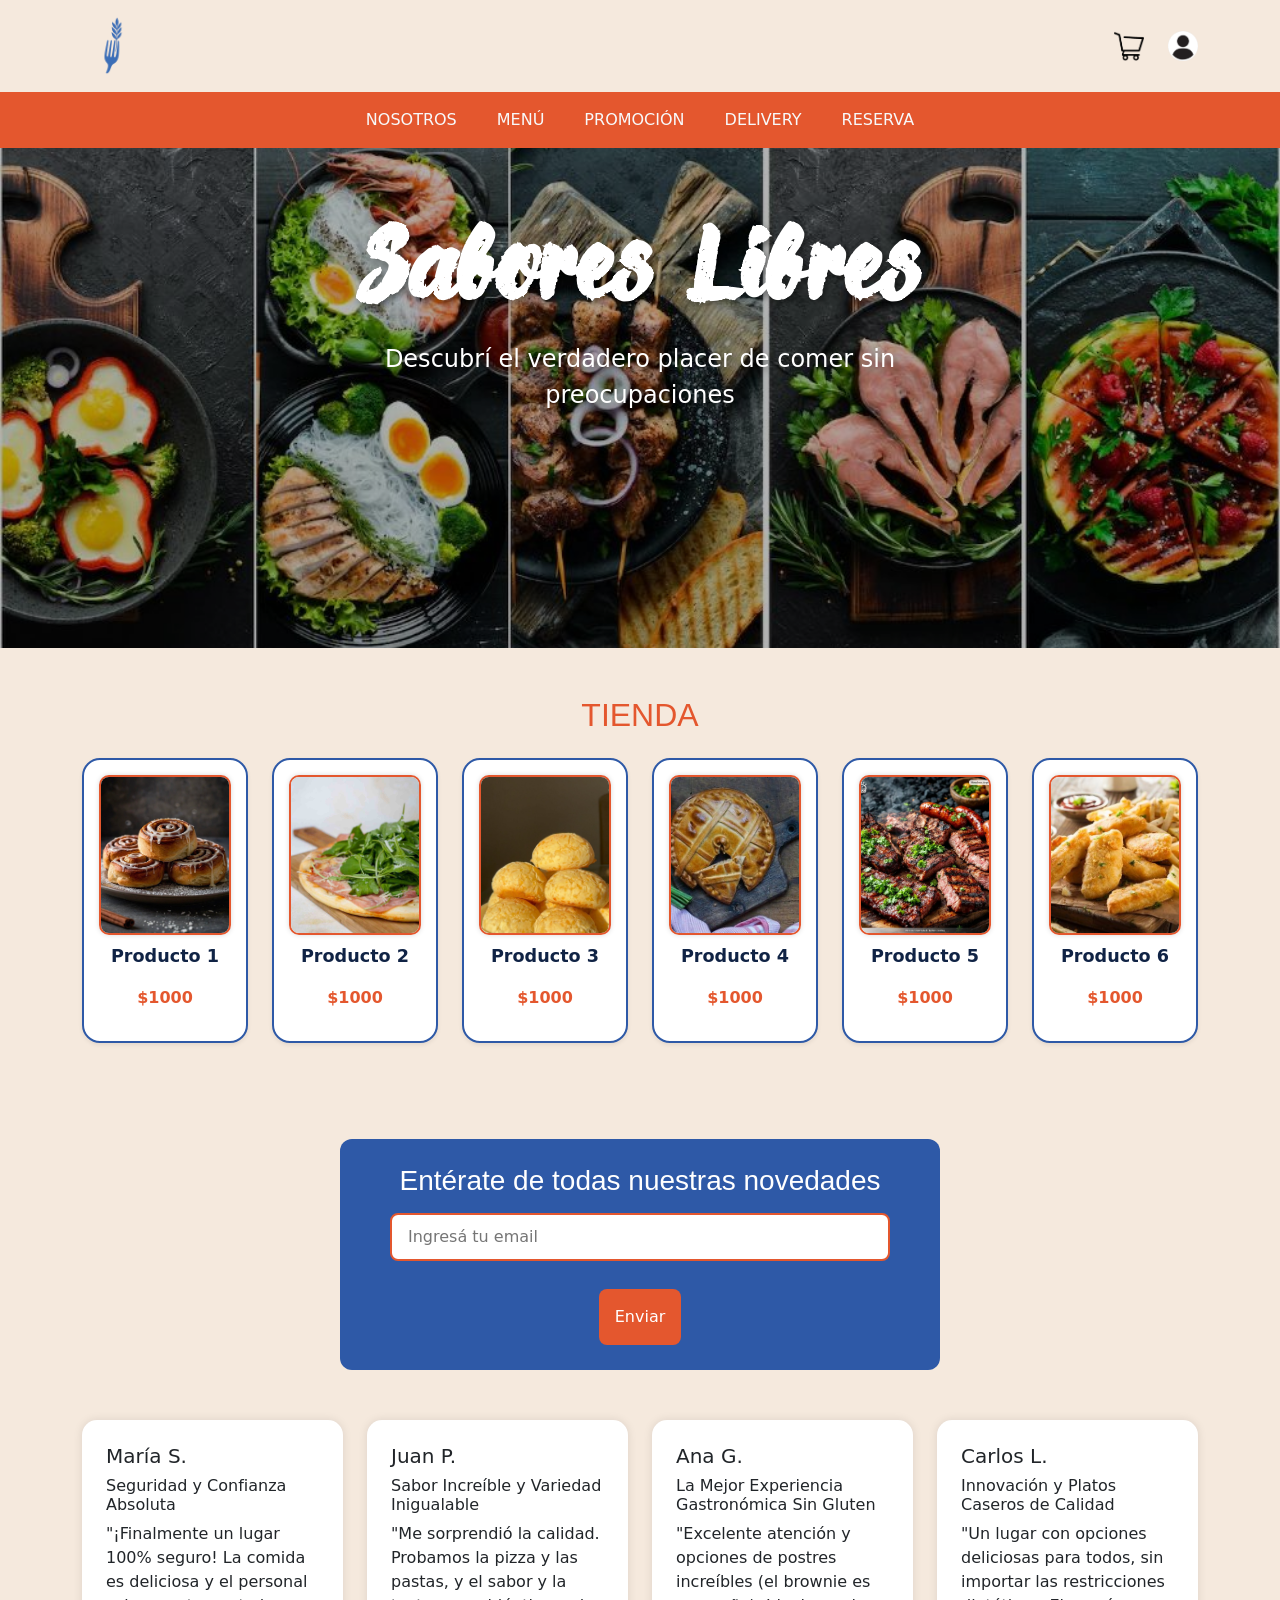
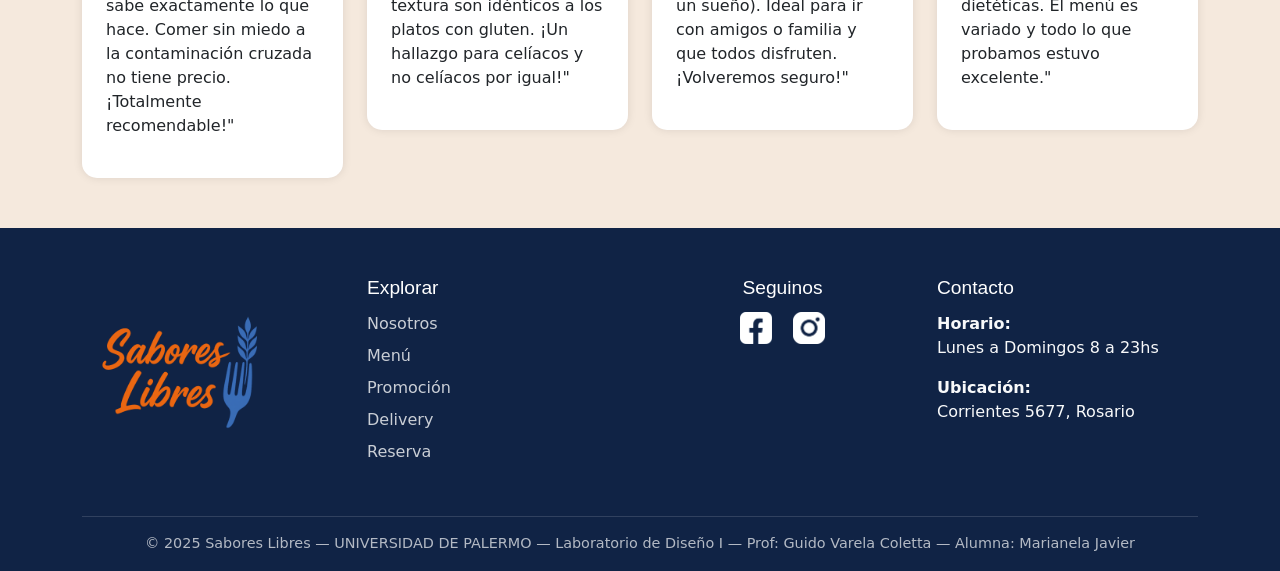
==== commit 2c9af173: "modificacion 0651" ====
--- a/index.html
+++ b/index.html
@@ -197,7 +197,7 @@
                         <div class="resena-box">
                             <h5>María S.</h5>
                             <h6>Seguridad y Confianza Absoluta</h6>
-                            <p>"¡Finalmente un lugar donde puedo relajarme y disfrutar de una comida completa sin miedo a la contaminación cruzada! El personal está altamente capacitado y se nota el cuidado en cada detalle. Pedimos desde empanadas hasta pastas, y todo, absolutamente todo, estaba delicioso y, lo más importante, 100% seguro. Un 10 para la tranquilidad que ofrecen."</p>
+                            <p>"¡Finalmente un lugar 100% seguro! La comida es deliciosa y el personal sabe exactamente lo que hace. Comer sin miedo a la contaminación cruzada no tiene precio. ¡Totalmente recomendable!"</p>
                         </div>
                     </div>
 
@@ -205,7 +205,7 @@
                         <div class="resena-box">
                             <h5>Juan P.</h5>
                             <h6>Sabor Increíble y Variedad Inigualable </h6>
-                            <p>"Solía pensar que comer sin TACC significaba sacrificar el sabor, ¡pero este restaurante me demostró lo contrario! La carta es súper variada, probamos la pizza y unos sorrentinos de cuatro quesos que estaban espectaculares. La textura y el sabor son idénticos a los platos con gluten. ¡Altamente recomendable incluso para quienes no son celíacos!"</p>
+                            <p>"Me sorprendió la calidad. Probamos la pizza y las pastas, y el sabor y la textura son idénticos a los platos con gluten. ¡Un hallazgo para celíacos y no celíacos por igual!"</p>
                         </div>
                     </div>
 
@@ -213,7 +213,7 @@
                         <div class="resena-box">
                             <h5>Ana G.</h5>
                             <h6>La Mejor Experiencia Gastronómica Sin Gluten </h6>
-                            <p>"Desde la atención del personal, que es súper atenta y cálida, hasta la ambientación del lugar, la experiencia fue perfecta. Tienen opciones de postres increíbles (el brownie con dulce de leche es un sueño) y hasta cerveza sin TACC. Es un lugar ideal para ir con amigos o familia y que todos disfruten por igual. ¡Mi nuevo lugar favorito en la ciudad!"</p>
+                            <p>"Excelente atención y opciones de postres increíbles (el brownie es un sueño). Ideal para ir con amigos o familia y que todos disfruten. ¡Volveremos seguro!"</p>
                         </div>
                     </div>
 
@@ -221,7 +221,7 @@
                         <div class="resena-box">
                             <h5>Carlos L.</h5>
                             <h6>Innovación y Platos Caseros de Calidad </h6>
-                            <p>"Un hallazgo extraordinario. Ofrecen platos caseros, sabrosos y con una calidad que se nota en cada bocado. La focaccia rellena y la sopa de calabaza fueron un éxito total. Además, la posibilidad de llevarte productos a casa es un plus. Se nota la pasión por la gastronomía sin gluten. ¡Volveremos pronto!"</p>
+                            <p>"Un lugar con opciones deliciosas para todos, sin importar las restricciones dietéticas. El menú es variado y todo lo que probamos estuvo excelente."</p>
                         </div>
                     </div>
 
--- a/css/style.css
+++ b/css/style.css
@@ -233,11 +233,12 @@
 
 /*SECCIÓN MENÚ*/
     /* MENÚ Título */
-    #seccion-menu h3 {
+    #seccion-menu h2 {
         font-family: "Raleway";
         color: var(--header2);
-        font-size: 3rem;
-        margin-bottom: 20px;
+        font-size: 2rem;
+        margin-bottom: 15px;
+        font-weight: 700;
     }
 
     /* Botón descargar PDF */
@@ -479,7 +480,7 @@
         text-align: center;
     }
     
-    .delivery-left h3 {
+    .delivery-left h2 {
         color: var(--header2);
         font-size: 2rem;
         font-weight: 700;
@@ -487,7 +488,7 @@
     }
     
     .delivery-left p {
-        color: #555;
+        color: var(--text);
         font-size: 1.1rem;
         margin-bottom: 25px;
         line-height: 1.6;
@@ -766,19 +767,32 @@
 
 
 /*RESEÑAS*/
-    .resenas {
-        padding: 50px 0;
-    }
-
-    .resena-box {
-        background: white;
-        padding: 1.5rem;
-        border-radius: 15px;
-        box-shadow: 0 0 10px rgba(0,0,0,0.1);
-    }
-    
-
-
+.resenas {
+    padding: 50px 0;
+}
+
+.resena-box {
+    background: white;
+    padding: 1.5rem;
+    border-radius: 15px;
+    box-shadow: 0 0 10px rgba(0,0,0,0.1);
+}
+    /*RESEÑAS RESPONSIVE*/
+    @media (max-width: 768px) {
+        .resenas {
+            padding: 30px 5px;
+        }
+
+        .resena-box {
+            flex: 1 1 100%;
+            max-width: 100%;
+            padding: 0.8rem;
+        }
+
+        .resena-box p {
+            font-size: 0.95rem;
+        }
+    }
 
 
 /*FOOTER*/
